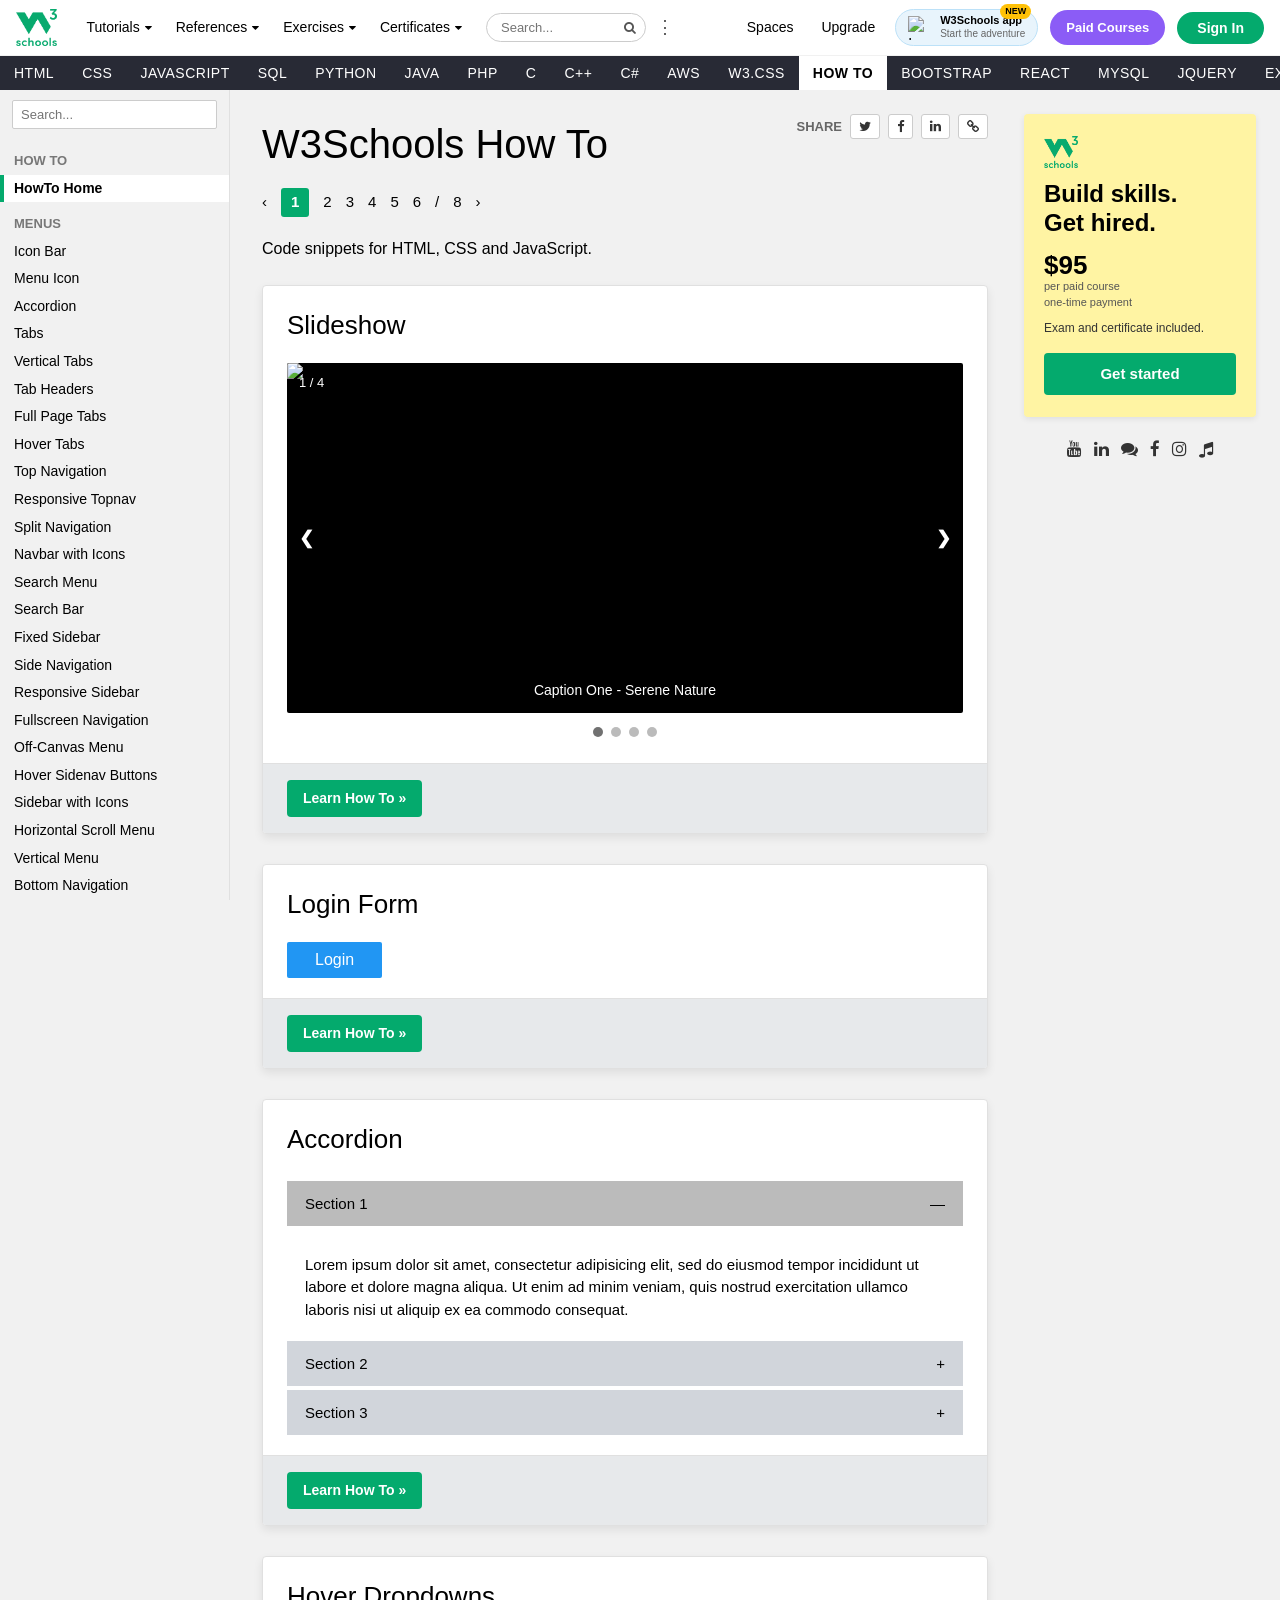
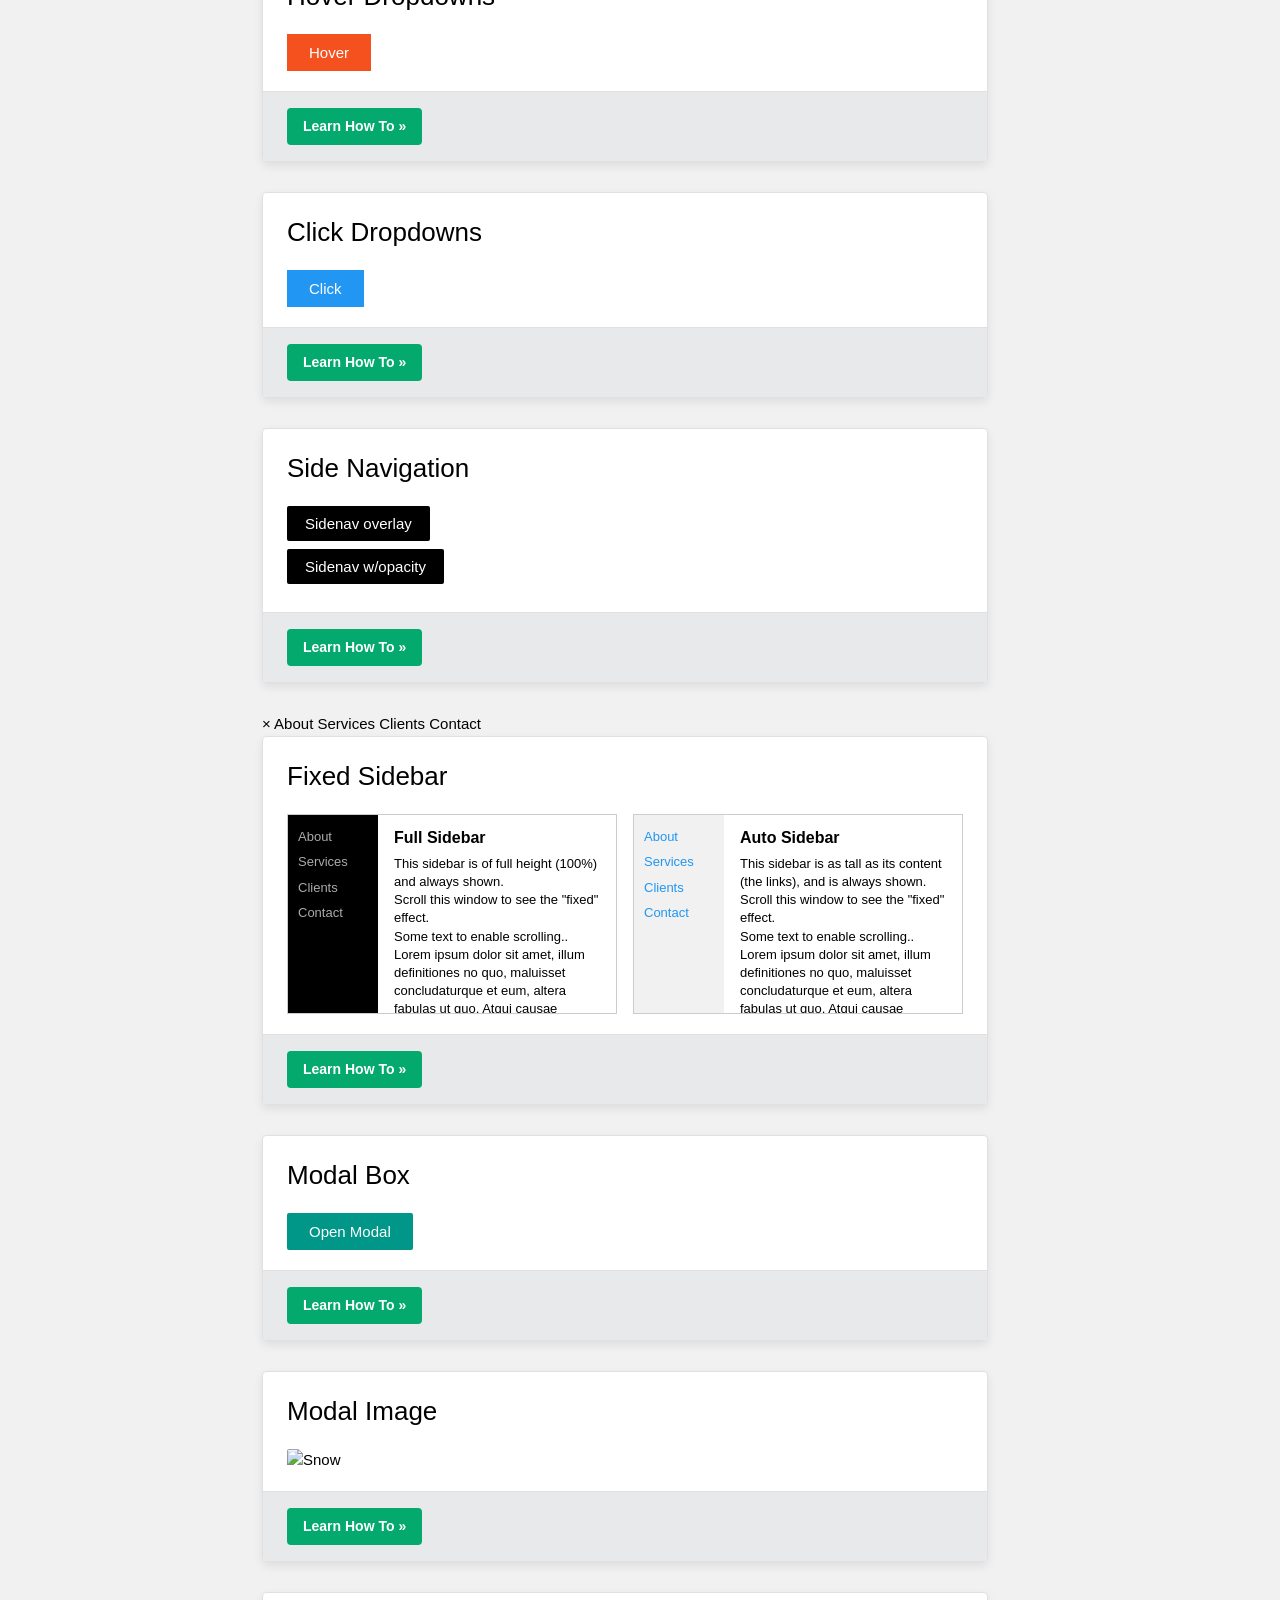
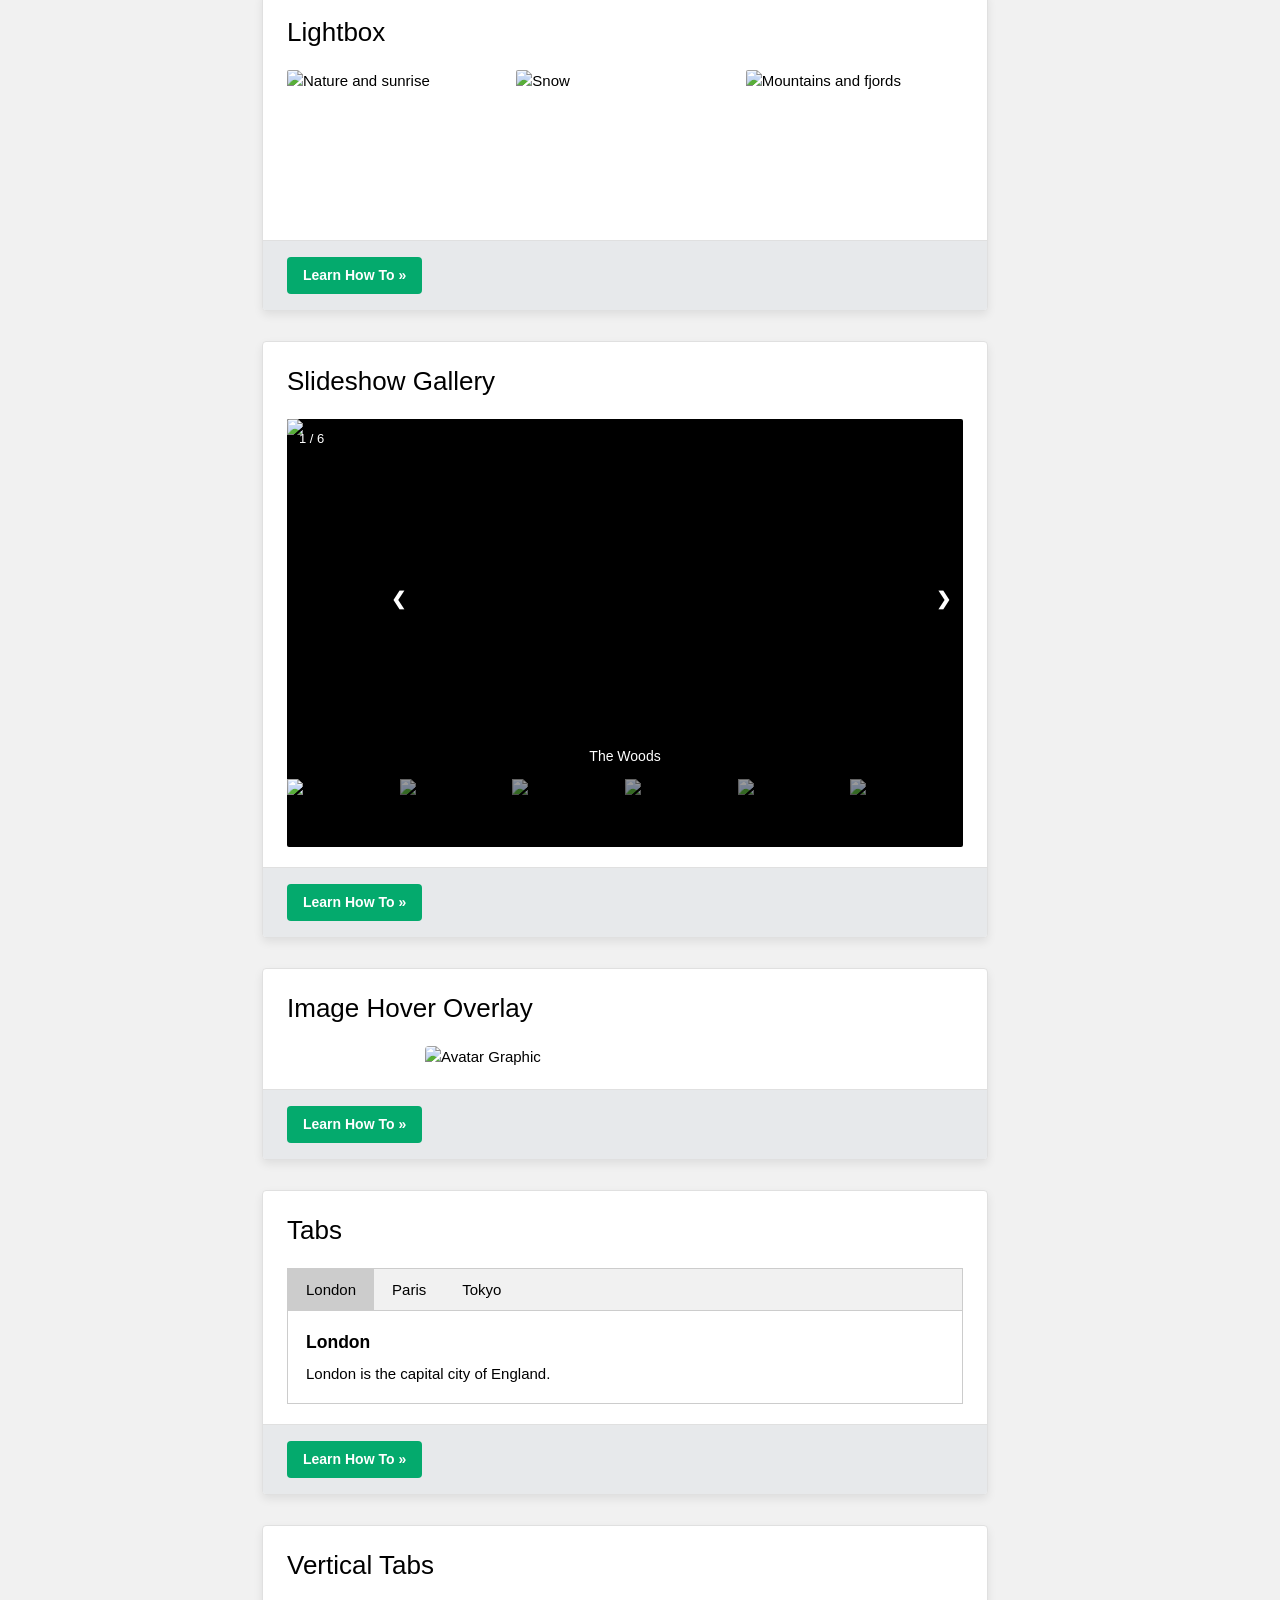
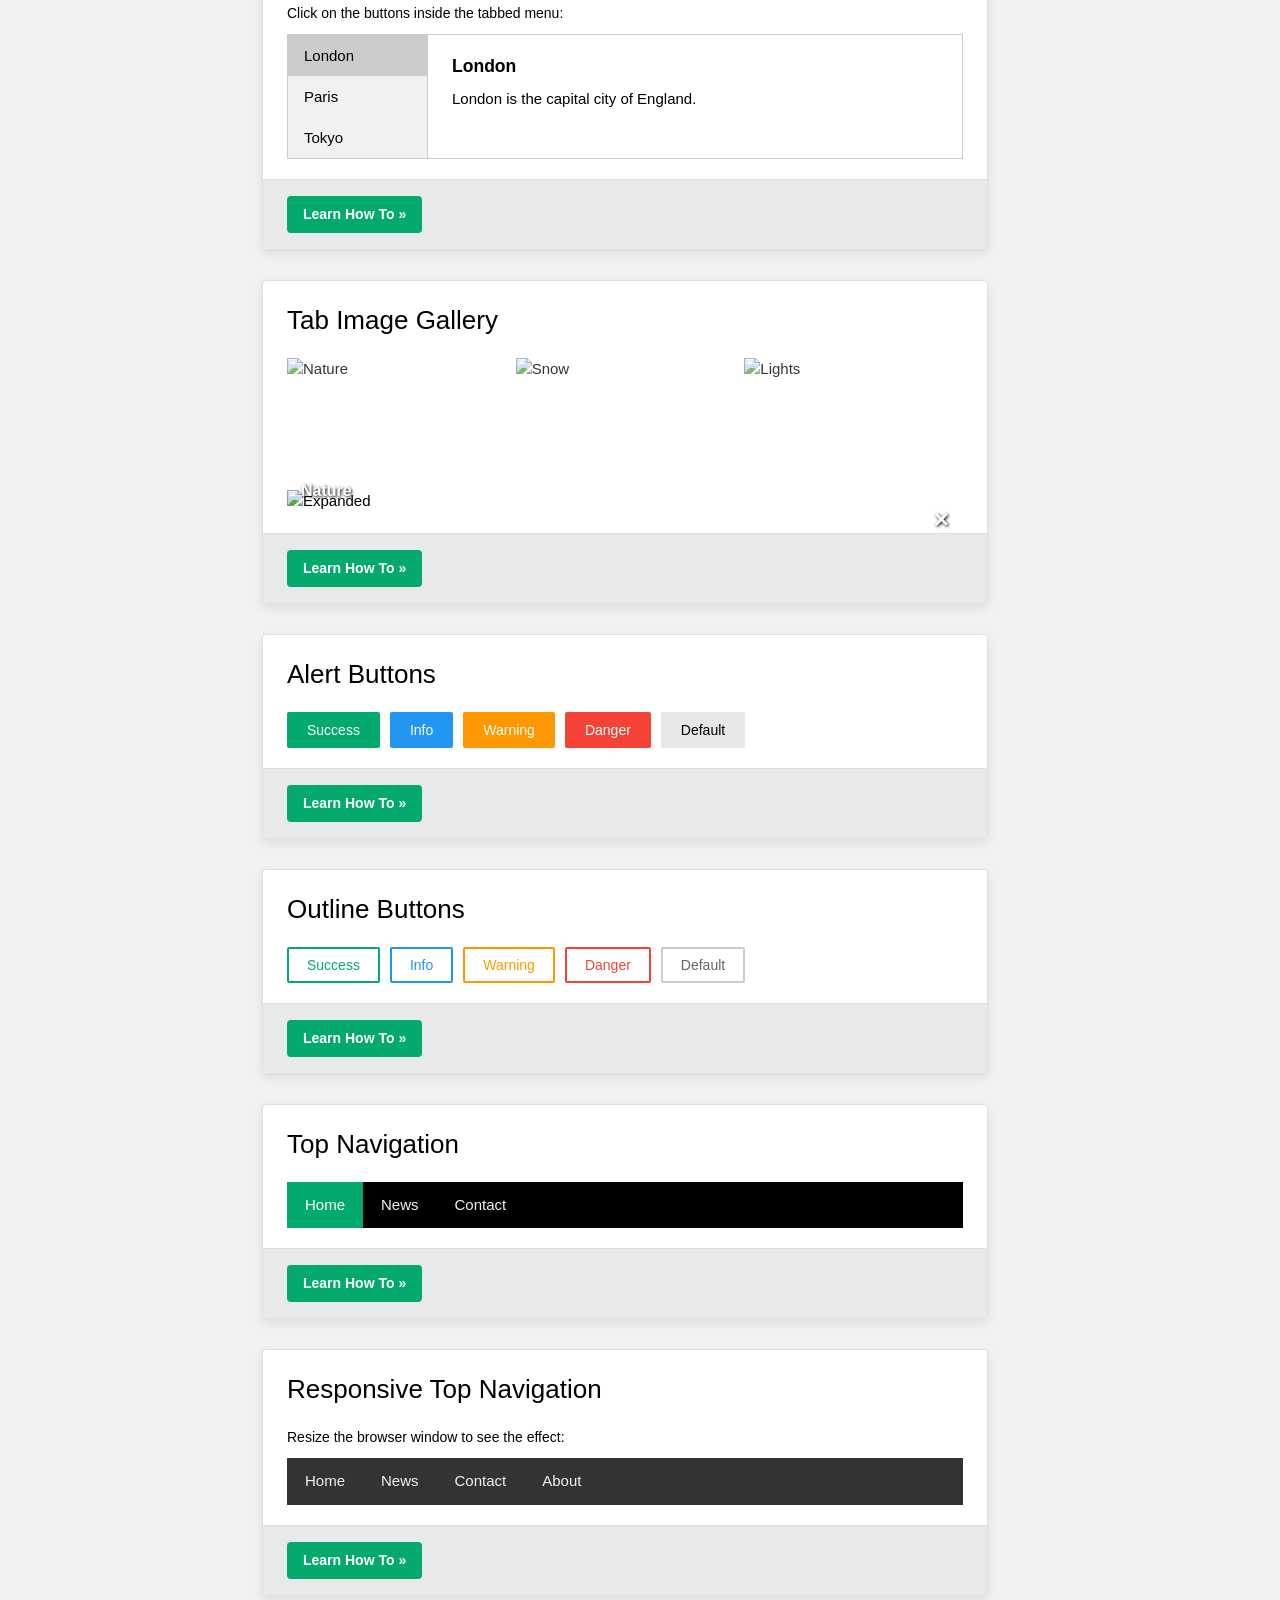
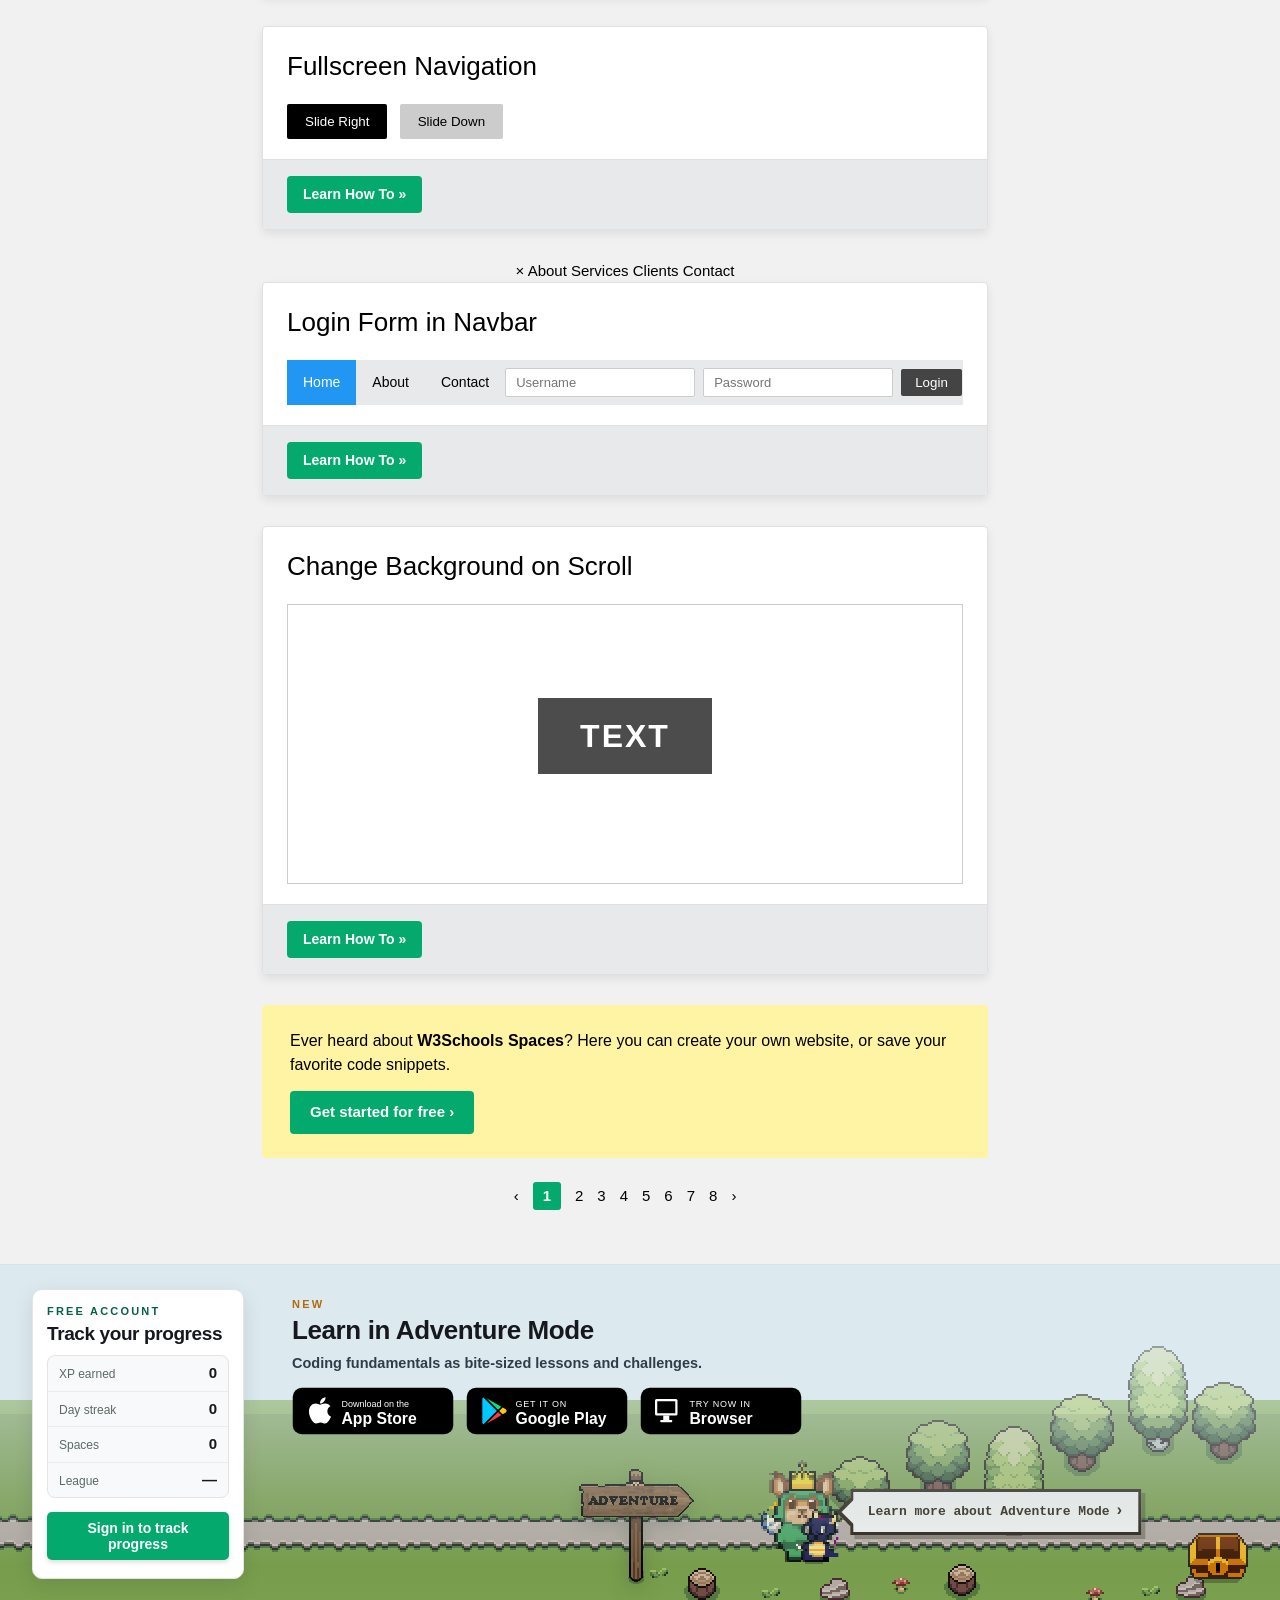
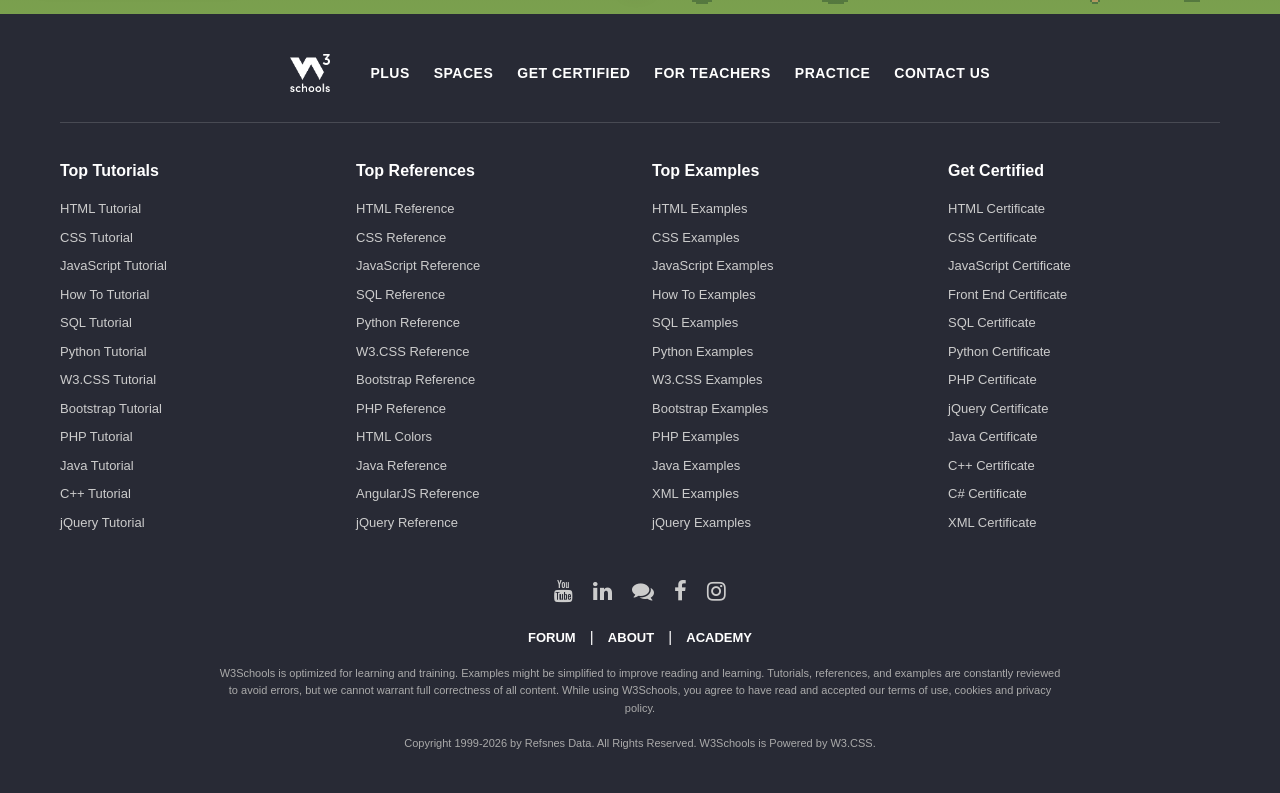
==== index.html @ 643c4644 "first commit" ====
<!DOCTYPE html>
<html lang="en">
<head>
  <meta charset="UTF-8">
  <meta name="viewport" content="width=device-width, initial-scale=1.0">
  <title>W3Schools How TO - Code snippets for HTML, CSS and JavaScript</title>
  <link rel="icon" href="https://www.w3schools.com/favicon.ico">
  <link rel="stylesheet" href="style.css">
  <link rel="stylesheet" href="https://cdnjs.cloudflare.com/ajax/libs/font-awesome/4.7.0/css/font-awesome.min.css">
</head>
<body>

  <!-- =========================================================================
       1. TOP NAVIGATION BAR (#top-nav-bar)
       ========================================================================= -->
  <header id="top-nav-bar">
    <div class="tnb-left">
      <button class="tnb-mobile-toggle" id="mobileToggle" aria-label="Toggle navigation">
        <i class="fa fa-bars"></i>
      </button>

      <!-- W3Schools Official Logo -->
      <a href="https://www.w3schools.com" class="tnb-logo" title="W3Schools Home">
        <img src="assets/w3schools_logo.webp" alt="W3Schools" class="tnb-logo-img">
      </a>

      <!-- Desktop Nav Items -->
      <nav class="tnb-nav-items">
        <div class="tnb-nav-btn">Tutorials <i class="fa fa-caret-down"></i></div>
        <div class="tnb-nav-btn">References <i class="fa fa-caret-down"></i></div>
        <div class="tnb-nav-btn">Exercises <i class="fa fa-caret-down"></i></div>
        <div class="tnb-nav-btn">Certificates <i class="fa fa-caret-down"></i></div>
      </nav>

      <!-- Search Box -->
      <div class="tnb-search-wrap">
        <input type="text" class="tnb-search-input" placeholder="Search..." aria-label="Search">
        <button class="tnb-search-btn" aria-label="Submit search">
          <i class="fa fa-search"></i>
        </button>
      </div>

      <div class="tnb-more-dots" title="More services">&#8942;</div>
    </div>

    <!-- Right Side Actions -->
    <div class="tnb-right">
      <a href="https://www.w3schools.com/spaces/index.php" class="tnb-text-link">Spaces</a>
      <a href="https://order.w3schools.com/plans" class="tnb-text-link">Upgrade</a>

      <!-- Adventure Lynx Mascot App Badge -->
      <a href="https://www.w3schools.com/adventure/index.php" class="tnb-adventure-badge" target="_blank">
        <span class="badge-new">NEW</span>
        <img src="https://www.w3schools.com/adventure/img/mascot-lynx.png" alt="Lynx Mascot">
        <div>
          <div class="badge-text-title">W3Schools app</div>
          <div class="badge-text-sub">Start the adventure</div>
        </div>
      </a>

      <!-- Purple Paid Courses Button -->
      <a href="https://campus.w3schools.com/collections/course-catalog" class="tnb-btn-paid" target="_blank">
        Paid Courses
      </a>

      <!-- Green Sign In Button -->
      <button class="tnb-btn-signin" onclick="openLoginModal()">Sign In</button>
    </div>
  </header>

  <!-- =========================================================================
       2. SUB TOP NAVIGATION BAR (#subtopnav)
       ========================================================================= -->
  <div id="subtopnav-container">
    <div id="subtopnav">
      <a href="https://www.w3schools.com/html/default.asp">HTML</a>
      <a href="https://www.w3schools.com/css/default.asp">CSS</a>
      <a href="https://www.w3schools.com/js/default.asp">JAVASCRIPT</a>
      <a href="https://www.w3schools.com/sql/default.asp">SQL</a>
      <a href="https://www.w3schools.com/python/default.asp">PYTHON</a>
      <a href="https://www.w3schools.com/java/default.asp">JAVA</a>
      <a href="https://www.w3schools.com/php/default.asp">PHP</a>
      <a href="https://www.w3schools.com/c/index.php">C</a>
      <a href="https://www.w3schools.com/cpp/default.asp">C++</a>
      <a href="https://www.w3schools.com/cs/index.php">C#</a>
      <a href="https://www.w3schools.com/aws/index.php">AWS</a>
      <a href="https://www.w3schools.com/w3css/default.asp">W3.CSS</a>
      <a href="javascript:void(0)" class="active">HOW TO</a>
      <a href="https://www.w3schools.com/bootstrap/bootstrap_ver.asp">BOOTSTRAP</a>
      <a href="https://www.w3schools.com/react/default.asp">REACT</a>
      <a href="https://www.w3schools.com/mysql/default.asp">MYSQL</a>
      <a href="https://www.w3schools.com/jquery/default.asp">JQUERY</a>
      <a href="https://www.w3schools.com/excel/index.php">EXCEL</a>
      <a href="https://www.w3schools.com/xml/default.asp">XML</a>
      <a href="https://www.w3schools.com/django/index.php">DJANGO</a>
      <a href="https://www.w3schools.com/python/numpy/default.asp">NUMPY</a>
      <a href="https://www.w3schools.com/python/pandas/default.asp">PANDAS</a>
      <a href="https://www.w3schools.com/nodejs/default.asp">NODEJS</a>
      <span class="subnav-arrow">&rsaquo;</span>
    </div>
  </div>

  <!-- =========================================================================
       3. SIDEBAR NAVIGATION (#sidenav)
       ========================================================================= -->
  <aside id="sidenav">
    <div class="sidenav-search-wrap">
      <input type="text" id="sidenavFilter" class="sidenav-search-input" placeholder="Search..." aria-label="Search filter">
    </div>

    <div class="sidenav-category">HOW TO</div>
    <ul class="sidenav-links">
      <li><a href="javascript:void(0)" class="active">HowTo Home</a></li>
    </ul>

    <div class="sidenav-category">MENUS</div>
    <ul class="sidenav-links">
      <li><a href="#cardSlideshow">Icon Bar</a></li>
      <li><a href="#cardSlideshow">Menu Icon</a></li>
      <li><a href="#cardAccordion">Accordion</a></li>
      <li><a href="#cardTabs">Tabs</a></li>
      <li><a href="#cardVerticalTabs">Vertical Tabs</a></li>
      <li><a href="#cardTabs">Tab Headers</a></li>
      <li><a href="#cardTabs">Full Page Tabs</a></li>
      <li><a href="#cardTabs">Hover Tabs</a></li>
      <li><a href="#cardTopNav">Top Navigation</a></li>
      <li><a href="#cardRespTopNav">Responsive Topnav</a></li>
      <li><a href="#cardTopNav">Split Navigation</a></li>
      <li><a href="#cardTopNav">Navbar with Icons</a></li>
      <li><a href="#sidenav">Search Menu</a></li>
      <li><a href="#sidenav">Search Bar</a></li>
      <li><a href="#cardFixedSidebar">Fixed Sidebar</a></li>
      <li><a href="#cardSideNav">Side Navigation</a></li>
      <li><a href="#cardFixedSidebar">Responsive Sidebar</a></li>
      <li><a href="#cardFullscreenNav">Fullscreen Navigation</a></li>
      <li><a href="#cardSideNav">Off-Canvas Menu</a></li>
      <li><a href="#cardSideNav">Hover Sidenav Buttons</a></li>
      <li><a href="#cardFixedSidebar">Sidebar with Icons</a></li>
      <li><a href="#cardTopNav">Horizontal Scroll Menu</a></li>
      <li><a href="#cardVerticalTabs">Vertical Menu</a></li>
      <li><a href="#cardTopNav">Bottom Navigation</a></li>
      <li><a href="#cardRespTopNav">Responsive Bottom Nav</a></li>
      <li><a href="#cardTopNav">Bottom Border Nav Links</a></li>
      <li><a href="#cardTopNav">Right Aligned Menu Links</a></li>
      <li><a href="#cardTopNav">Centered Menu Link</a></li>
      <li><a href="#cardTopNav">Equal Width Menu Links</a></li>
      <li><a href="#cardTopNav">Fixed Menu</a></li>
      <li><a href="#cardTopNav">Slide Down Bar on Scroll</a></li>
    </ul>
  </aside>

  <!-- =========================================================================
       4. PAGE CONTENT & RIGHT SKYSCRAPER BANNER
       ========================================================================= -->
  <div class="page-layout-wrapper">
    
    <!-- Central Content Area -->
    <main class="main-column">

      <!-- Header row with title & SHARE buttons -->
      <div class="main-header-row">
        <h1 class="main-title">W3Schools How To</h1>
        <div class="share-top-btn">
          <span>SHARE</span>
          <button class="share-icon-btn" title="Share on X"><i class="fa fa-twitter"></i></button>
          <button class="share-icon-btn" title="Share on Facebook"><i class="fa fa-facebook"></i></button>
          <button class="share-icon-btn" title="Share on LinkedIn"><i class="fa fa-linkedin"></i></button>
          <button class="share-icon-btn" title="Copy Link" onclick="navigator.clipboard.writeText(location.href); alert('Link copied!');"><i class="fa fa-link"></i></button>
        </div>
      </div>

      <!-- Pagination Row -->
      <div class="pagination-row">
        <span class="pagination-item">&lsaquo;</span>
        <span class="pagination-item active">1</span>
        <span class="pagination-item">2</span>
        <span class="pagination-item">3</span>
        <span class="pagination-item">4</span>
        <span class="pagination-item">5</span>
        <span class="pagination-item">6</span>
        <span class="pagination-item">/</span>
        <span class="pagination-item">8</span>
        <span class="pagination-item">&rsaquo;</span>
      </div>

      <p class="main-subtitle">Code snippets for HTML, CSS and JavaScript.</p>

      <!-- -------------------------------------------------------------------
           1. Slideshow Card
           ------------------------------------------------------------------- -->
      <div class="w3-card-box" id="cardSlideshow">
        <h2 class="card-header-title">Slideshow</h2>
        <div class="card-content-area">
          <div class="slideshow-frame">
            <span class="slide-num-badge" id="slideNumBadge">1 / 4</span>
            <img class="slideshow-img active" src="https://www.w3schools.com/howto/img_nature_wide.jpg" alt="Nature">
            <img class="slideshow-img" src="https://www.w3schools.com/howto/img_snow_wide.jpg" alt="Snow">
            <img class="slideshow-img" src="https://www.w3schools.com/howto/img_mountains_wide.jpg" alt="Mountains">
            <img class="slideshow-img" src="https://www.w3schools.com/howto/img_lights_wide.jpg" alt="Northern Lights">

            <a class="slide-nav-prev" onclick="plusSlides(-1)">&#10094;</a>
            <a class="slide-nav-next" onclick="plusSlides(1)">&#10095;</a>
            <div class="slide-caption-bar" id="slideCaption">Caption Text</div>
          </div>
          <div class="slide-dots-indicator">
            <span class="slide-dot active" onclick="setSlide(1)"></span>
            <span class="slide-dot" onclick="setSlide(2)"></span>
            <span class="slide-dot" onclick="setSlide(3)"></span>
            <span class="slide-dot" onclick="setSlide(4)"></span>
          </div>
        </div>
        <div class="card-footer-gray">
          <a href="https://www.w3schools.com/howto/howto_js_slideshow.asp" class="btn-learn-howto" target="_blank">Learn How To &raquo;</a>
        </div>
      </div>

      <!-- -------------------------------------------------------------------
           2. Login Form Card
           ------------------------------------------------------------------- -->
      <div class="w3-card-box" id="cardLoginForm">
        <h2 class="card-header-title">Login Form</h2>
        <div class="card-content-area">
          <button class="btn-login-blue" onclick="openLoginModal()">Login</button>
        </div>
        <div class="card-footer-gray">
          <a href="https://www.w3schools.com/howto/howto_css_login_form.asp" class="btn-learn-howto" target="_blank">Learn How To &raquo;</a>
        </div>
      </div>

      <!-- Modal Window for Login -->
      <div id="loginModal" class="modal" style="display: none;">
        <div class="modal-content">
          <div class="modal-header-img">
            <span onclick="closeLoginModal()" class="modal-close-btn">&times;</span>
            <img src="https://www.w3schools.com/howto/img_avatar2.png" alt="Avatar" class="avatar-img">
          </div>
          <div class="modal-body">
            <label class="form-label"><b>Username</b></label>
            <input class="form-input" type="text" placeholder="Enter Username">
            <label class="form-label"><b>Password</b></label>
            <input class="form-input" type="password" placeholder="Enter Password">
            <button class="w3-button w3-green" style="width: 100%; font-weight: bold; padding: 12px; margin-bottom: 12px;" onclick="closeLoginModal()">Login</button>
            <label><input type="checkbox" checked="checked"> Remember me</label>
          </div>
          <div class="modal-footer">
            <button onclick="closeLoginModal()" type="button" class="w3-button w3-red">Cancel</button>
            <span>Forgot <a href="javascript:void(0)" style="color: var(--w3-blue);">password?</a></span>
          </div>
        </div>
      </div>

      <!-- -------------------------------------------------------------------
           3. Accordion Card
           ------------------------------------------------------------------- -->
      <div class="w3-card-box" id="cardAccordion">
        <h2 class="card-header-title">Accordion</h2>
        <div class="card-content-area">
          <button class="acc-button active">
            <span>Section 1</span>
            <span class="acc-icon">—</span>
          </button>
          <div class="acc-panel show">
            <p style="padding-top: 12px;">Lorem ipsum dolor sit amet, consectetur adipisicing elit, sed do eiusmod tempor incididunt ut labore et dolore magna aliqua. Ut enim ad minim veniam, quis nostrud exercitation ullamco laboris nisi ut aliquip ex ea commodo consequat.</p>
          </div>

          <button class="acc-button">
            <span>Section 2</span>
            <span class="acc-icon">+</span>
          </button>
          <div class="acc-panel">
            <p style="padding-top: 12px;">Duis aute irure dolor in reprehenderit in voluptate velit esse cillum dolore eu fugiat nulla pariatur. Excepteur sint occaecat cupidatat non proident.</p>
          </div>

          <button class="acc-button">
            <span>Section 3</span>
            <span class="acc-icon">+</span>
          </button>
          <div class="acc-panel">
            <p style="padding-top: 12px;">Sed ut perspiciatis unde omnis iste natus error sit voluptatem accusantium doloremque laudantium, totam rem aperiam, eaque ipsa quae ab illo inventore.</p>
          </div>
        </div>
        <div class="card-footer-gray">
          <a href="https://www.w3schools.com/howto/howto_js_accordion.asp" class="btn-learn-howto" target="_blank">Learn How To &raquo;</a>
        </div>
      </div>

      <!-- -------------------------------------------------------------------
           4. Hover Dropdowns Card
           ------------------------------------------------------------------- -->
      <div class="w3-card-box" id="cardHoverDropdown">
        <h2 class="card-header-title">Hover Dropdowns</h2>
        <div class="card-content-area">
          <div class="dropdown-relative">
            <button class="btn-hover-orange">Hover</button>
            <div class="dropdown-flyout hover-menu">
              <a href="javascript:void(0)">Link 1</a>
              <a href="javascript:void(0)">Link 2</a>
              <a href="javascript:void(0)">Link 3</a>
            </div>
          </div>
        </div>
        <div class="card-footer-gray">
          <a href="https://www.w3schools.com/howto/howto_css_dropdown.asp" class="btn-learn-howto" target="_blank">Learn How To &raquo;</a>
        </div>
      </div>

      <!-- -------------------------------------------------------------------
           5. Click Dropdowns Card
           ------------------------------------------------------------------- -->
      <div class="w3-card-box" id="cardClickDropdown">
        <h2 class="card-header-title">Click Dropdowns</h2>
        <div class="card-content-area">
          <div class="dropdown-relative">
            <button class="btn-click-blue" onclick="toggleClickDropdown()">Click</button>
            <div id="clickDropdownMenu" class="dropdown-flyout">
              <a href="javascript:void(0)">Link 1</a>
              <a href="javascript:void(0)">Link 2</a>
              <a href="javascript:void(0)">Link 3</a>
            </div>
          </div>
        </div>
        <div class="card-footer-gray">
          <a href="https://www.w3schools.com/howto/howto_js_dropdown.asp" class="btn-learn-howto" target="_blank">Learn How To &raquo;</a>
        </div>
      </div>

      <!-- -------------------------------------------------------------------
           6. Side Navigation Card
           ------------------------------------------------------------------- -->
      <div class="w3-card-box" id="cardSideNav">
        <h2 class="card-header-title">Side Navigation</h2>
        <div class="card-content-area">
          <button class="btn-sidenav-black" onclick="openSidenavOverlay()">Sidenav overlay</button>
          <button class="btn-sidenav-black" onclick="openSidenavOpacity()">Sidenav w/opacity</button>
        </div>
        <div class="card-footer-gray">
          <a href="https://www.w3schools.com/howto/howto_js_sidenav.asp" class="btn-learn-howto" target="_blank">Learn How To &raquo;</a>
        </div>
      </div>

      <!-- Offcanvas drawer elements -->
      <div id="offcanvasOverlay" class="offcanvas-overlay" onclick="closeSidenav()"></div>
      <div id="myOffcanvas" class="offcanvas-sidebar">
        <a href="javascript:void(0)" class="closebtn" onclick="closeSidenav()">&times;</a>
        <a href="javascript:void(0)">About</a>
        <a href="javascript:void(0)">Services</a>
        <a href="javascript:void(0)">Clients</a>
        <a href="javascript:void(0)">Contact</a>
      </div>

      <!-- -------------------------------------------------------------------
           7. Fixed Sidebar Card
           ------------------------------------------------------------------- -->
      <div class="w3-card-box" id="cardFixedSidebar">
        <h2 class="card-header-title">Fixed Sidebar</h2>
        <div class="card-content-area">
          <div class="fixed-sidebar-comparison">
            
            <div class="preview-box">
              <div class="preview-nav-dark">
                <a href="javascript:void(0)">About</a>
                <a href="javascript:void(0)">Services</a>
                <a href="javascript:void(0)">Clients</a>
                <a href="javascript:void(0)">Contact</a>
              </div>
              <div class="preview-body">
                <h4>Full Sidebar</h4>
                <p>This sidebar is of full height (100%) and always shown.</p>
                <p>Scroll this window to see the "fixed" effect.</p>
                <p>Some text to enable scrolling.. Lorem ipsum dolor sit amet, illum definitiones no quo, maluisset concludaturque et eum, altera fabulas ut quo. Atqui causae gloriatur ius te, id agam omnis evertitur eum. Affert laboramus repudiandae nec et. Inciderint efficiantur his ad. Eum no molestiae voluntatibus.</p>
              </div>
            </div>

            <div class="preview-box">
              <div class="preview-nav-light">
                <a href="javascript:void(0)">About</a>
                <a href="javascript:void(0)">Services</a>
                <a href="javascript:void(0)">Clients</a>
                <a href="javascript:void(0)">Contact</a>
              </div>
              <div class="preview-body">
                <h4>Auto Sidebar</h4>
                <p>This sidebar is as tall as its content (the links), and is always shown.</p>
                <p>Scroll this window to see the "fixed" effect.</p>
                <p>Some text to enable scrolling.. Lorem ipsum dolor sit amet, illum definitiones no quo, maluisset concludaturque et eum, altera fabulas ut quo. Atqui causae gloriatur ius te, id agam omnis evertitur eum. Affert laboramus repudiandae nec et. Inciderint efficiantur his ad. Eum no molestiae voluntatibus.</p>
              </div>
            </div>

          </div>
        </div>
        <div class="card-footer-gray">
          <a href="https://www.w3schools.com/howto/howto_css_fixed_sidebar.asp" class="btn-learn-howto" target="_blank">Learn How To &raquo;</a>
        </div>
      </div>

      <!-- -------------------------------------------------------------------
           8. Modal Box Card
           ------------------------------------------------------------------- -->
      <div class="w3-card-box" id="cardModalBox">
        <h2 class="card-header-title">Modal Box</h2>
        <div class="card-content-area">
          <button class="btn-open-teal" onclick="openTealModal()">Open Modal</button>
        </div>
        <div class="card-footer-gray">
          <a href="https://www.w3schools.com/howto/howto_css_modals.asp" class="btn-learn-howto" target="_blank">Learn How To &raquo;</a>
        </div>
      </div>

      <!-- Teal Modal Window -->
      <div id="tealModal" class="modal" style="display: none;">
        <div class="modal-content" style="max-width: 520px;">
          <header class="teal-modal-header">
            <span onclick="closeTealModal()" class="modal-close-btn" style="color:#fff; top:8px;">&times;</span>
            <h3>Modal Header</h3>
          </header>
          <div class="teal-modal-body">
            <p><strong>Hello World!</strong></p>
            <p>Modals are awesome!</p>
            <p>Go Back To W3 How TO Examples</p>
          </div>
          <footer class="teal-modal-footer">
            <p>Modal Footer</p>
          </footer>
        </div>
      </div>

      <!-- -------------------------------------------------------------------
           9. Modal Image Card
           ------------------------------------------------------------------- -->
      <div class="w3-card-box" id="cardModalImg">
        <h2 class="card-header-title">Modal Image</h2>
        <div class="card-content-area">
          <img src="https://www.w3schools.com/howto/img_snow.jpg" alt="Snow" class="modal-img-thumb" onclick="openImgModal(this)">
        </div>
        <div class="card-footer-gray">
          <a href="https://www.w3schools.com/howto/howto_css_modal_images.asp" class="btn-learn-howto" target="_blank">Learn How To &raquo;</a>
        </div>
      </div>

      <!-- Modal Image Lightbox Window -->
      <div id="imgLightboxModal" class="img-lightbox-modal" style="display: none;">
        <span class="img-lightbox-close" onclick="closeImgModal()">&times;</span>
        <img class="img-lightbox-content" id="imgLightboxContent" alt="Full View">
        <div id="imgLightboxCaption" class="img-lightbox-caption"></div>
      </div>

      <!-- -------------------------------------------------------------------
           10. Lightbox Card
           ------------------------------------------------------------------- -->
      <div class="w3-card-box" id="cardLightbox">
        <h2 class="card-header-title">Lightbox</h2>
        <div class="card-content-area">
          <div class="lightbox-3col-grid">
            <img src="https://www.w3schools.com/howto/img_nature.jpg" alt="Nature and sunrise" onclick="openLightboxGallery(1)">
            <img src="https://www.w3schools.com/howto/img_snow.jpg" alt="Snow" onclick="openLightboxGallery(2)">
            <img src="https://www.w3schools.com/howto/img_mountains.jpg" alt="Mountains and fjords" onclick="openLightboxGallery(3)">
          </div>
        </div>
        <div class="card-footer-gray">
          <a href="https://www.w3schools.com/howto/howto_js_lightbox.asp" class="btn-learn-howto" target="_blank">Learn How To &raquo;</a>
        </div>
      </div>

      <!-- Multi Lightbox Modal -->
      <div id="fullLightboxModal" class="full-lightbox-modal" style="display: none;">
        <span class="img-lightbox-close" onclick="closeLightboxGallery()">&times;</span>
        <div class="full-lightbox-container">
          <div class="full-lightbox-slide">
            <img src="https://www.w3schools.com/howto/img_nature_wide.jpg" alt="Nature and sunrise">
          </div>
          <div class="full-lightbox-slide">
            <img src="https://www.w3schools.com/howto/img_snow_wide.jpg" alt="Snow">
          </div>
          <div class="full-lightbox-slide">
            <img src="https://www.w3schools.com/howto/img_mountains_wide.jpg" alt="Mountains and fjords">
          </div>
          <a class="slprev" onclick="plusLightboxSlide(-1)">&#10094;</a>
          <a class="slnext" onclick="plusLightboxSlide(1)">&#10095;</a>
          <div id="fullLightboxCaption" class="sltext" style="position:static; margin-top:8px;"></div>
        </div>
      </div>

      <!-- -------------------------------------------------------------------
           11. Slideshow Gallery Card
           ------------------------------------------------------------------- -->
      <div class="w3-card-box" id="cardSlideshowGallery">
        <h2 class="card-header-title">Slideshow Gallery</h2>
        <div class="card-content-area">
          <div class="slideshow-gallery-container">
            <div class="gallery-main-view">
              <span class="slide-num-badge" id="galleryNum">1 / 6</span>
              <img id="galleryMainImg" src="https://www.w3schools.com/howto/img_woods_wide.jpg" alt="The Woods">
              <a class="slide-nav-prev" onclick="plusGallery(-1)">&#10094;</a>
              <a class="slide-nav-next" onclick="plusGallery(1)">&#10095;</a>
              <div class="slide-caption-bar" id="galleryCaption">The Woods</div>
            </div>
            <div class="gallery-thumbs-bar">
              <img class="active" src="https://www.w3schools.com/howto/img_woods_wide.jpg" alt="The Woods" onclick="setGallerySlide(1)">
              <img src="https://www.w3schools.com/howto/img_5terre_wide.jpg" alt="Cinque Terre" onclick="setGallerySlide(2)">
              <img src="https://www.w3schools.com/howto/img_mountains_wide.jpg" alt="Mountains and fjords" onclick="setGallerySlide(3)">
              <img src="https://www.w3schools.com/howto/img_lights_wide.jpg" alt="Northern Lights" onclick="setGallerySlide(4)">
              <img src="https://www.w3schools.com/howto/img_nature_wide.jpg" alt="Nature and sunrise" onclick="setGallerySlide(5)">
              <img src="https://www.w3schools.com/howto/img_snow_wide.jpg" alt="Snowy Mountains" onclick="setGallerySlide(6)">
            </div>
          </div>
        </div>
        <div class="card-footer-gray">
          <a href="https://www.w3schools.com/howto/howto_js_slideshow_gallery.asp" class="btn-learn-howto" target="_blank">Learn How To &raquo;</a>
        </div>
      </div>

      <!-- -------------------------------------------------------------------
           12. Image Hover Overlay Card
           ------------------------------------------------------------------- -->
      <div class="w3-card-box" id="cardImageHover">
        <h2 class="card-header-title">Image Hover Overlay</h2>
        <div class="card-content-area">
          <div class="overlay-demo-box">
            <img src="https://www.w3schools.com/howto/img_avatar.png" alt="Avatar Graphic">
            <div class="overlay-hover-layer">
              <h3>John Doe</h3>
              <p>Architect & Engineer</p>
            </div>
          </div>
        </div>
        <div class="card-footer-gray">
          <a href="https://www.w3schools.com/howto/howto_css_image_overlay.asp" class="btn-learn-howto" target="_blank">Learn How To &raquo;</a>
        </div>
      </div>

      <!-- -------------------------------------------------------------------
           13. Tabs Card
           ------------------------------------------------------------------- -->
      <div class="w3-card-box" id="cardTabs">
        <h2 class="card-header-title">Tabs</h2>
        <div class="card-content-area">
          <div class="tabs-nav-bar">
            <button class="tab-link-btn active" onclick="openCityTab(event, 'London')">London</button>
            <button class="tab-link-btn" onclick="openCityTab(event, 'Paris')">Paris</button>
            <button class="tab-link-btn" onclick="openCityTab(event, 'Tokyo')">Tokyo</button>
          </div>

          <div id="London" class="tab-content-panel tab-city-panel" style="display:block;">
            <h3>London</h3>
            <p style="margin-top:8px;">London is the capital city of England.</p>
          </div>
          <div id="Paris" class="tab-content-panel tab-city-panel" style="display:none;">
            <h3>Paris</h3>
            <p style="margin-top:8px;">Paris is the capital of France.</p>
          </div>
          <div id="Tokyo" class="tab-content-panel tab-city-panel" style="display:none;">
            <h3>Tokyo</h3>
            <p style="margin-top:8px;">Tokyo is the capital of Japan.</p>
          </div>
        </div>
        <div class="card-footer-gray">
          <a href="https://www.w3schools.com/howto/howto_js_tabs.asp" class="btn-learn-howto" target="_blank">Learn How To &raquo;</a>
        </div>
      </div>

      <!-- -------------------------------------------------------------------
           14. Vertical Tabs Card
           ------------------------------------------------------------------- -->
      <div class="w3-card-box" id="cardVerticalTabs">
        <h2 class="card-header-title">Vertical Tabs</h2>
        <div class="card-content-area">
          <p style="font-size:14px; margin-bottom:8px;">Click on the buttons inside the tabbed menu:</p>
          <div class="vertical-tabs-layout">
            <div class="vertical-tabs-menu">
              <button class="vtab-btn active" onclick="openVerticalCity(event, 'vLondon')">London</button>
              <button class="vtab-btn" onclick="openVerticalCity(event, 'vParis')">Paris</button>
              <button class="vtab-btn" onclick="openVerticalCity(event, 'vTokyo')">Tokyo</button>
            </div>
            <div class="vertical-tabs-body">
              <div id="vLondon" class="vtab-city-panel" style="display:block;">
                <h3>London</h3>
                <p style="margin-top:8px;">London is the capital city of England.</p>
              </div>
              <div id="vParis" class="vtab-city-panel" style="display:none;">
                <h3>Paris</h3>
                <p style="margin-top:8px;">Paris is the capital of France.</p>
              </div>
              <div id="vTokyo" class="vtab-city-panel" style="display:none;">
                <h3>Tokyo</h3>
                <p style="margin-top:8px;">Tokyo is the capital of Japan.</p>
              </div>
            </div>
          </div>
        </div>
        <div class="card-footer-gray">
          <a href="https://www.w3schools.com/howto/howto_js_vertical_tabs.asp" class="btn-learn-howto" target="_blank">Learn How To &raquo;</a>
        </div>
      </div>

      <!-- -------------------------------------------------------------------
           15. Tab Image Gallery Card
           ------------------------------------------------------------------- -->
      <div class="w3-card-box" id="cardTabGallery">
        <h2 class="card-header-title">Tab Image Gallery</h2>
        <div class="card-content-area">
          <div class="tab-gallery-thumbs">
            <img src="https://www.w3schools.com/howto/img_nature.jpg" alt="Nature" onclick="openTabGalleryImg(this)">
            <img src="https://www.w3schools.com/howto/img_snow.jpg" alt="Snow" onclick="openTabGalleryImg(this)">
            <img src="https://www.w3schools.com/howto/img_lights.jpg" alt="Lights" onclick="openTabGalleryImg(this)">
          </div>

          <div id="tabGalleryExpanded" class="tab-gallery-expanded">
            <span onclick="closeTabGallery()" class="tab-gallery-close">&times;</span>
            <img id="tabGalleryExpandedImg" src="https://www.w3schools.com/howto/img_nature_wide.jpg" alt="Expanded">
            <div id="tabGalleryCaption" class="tab-gallery-caption">Nature</div>
          </div>
        </div>
        <div class="card-footer-gray">
          <a href="https://www.w3schools.com/howto/howto_js_tab_img_gallery.asp" class="btn-learn-howto" target="_blank">Learn How To &raquo;</a>
        </div>
      </div>

      <!-- -------------------------------------------------------------------
           16. Alert Buttons Card
           ------------------------------------------------------------------- -->
      <div class="w3-card-box" id="cardAlertButtons">
        <h2 class="card-header-title">Alert Buttons</h2>
        <div class="card-content-area">
          <div class="button-row">
            <button class="btn-flat success">Success</button>
            <button class="btn-flat info">Info</button>
            <button class="btn-flat warning">Warning</button>
            <button class="btn-flat danger">Danger</button>
            <button class="btn-flat default">Default</button>
          </div>
        </div>
        <div class="card-footer-gray">
          <a href="https://www.w3schools.com/howto/howto_css_alert_buttons.asp" class="btn-learn-howto" target="_blank">Learn How To &raquo;</a>
        </div>
      </div>

      <!-- -------------------------------------------------------------------
           17. Outline Buttons Card
           ------------------------------------------------------------------- -->
      <div class="w3-card-box" id="cardOutlineButtons">
        <h2 class="card-header-title">Outline Buttons</h2>
        <div class="card-content-area">
          <div class="button-row">
            <button class="btn-outline success">Success</button>
            <button class="btn-outline info">Info</button>
            <button class="btn-outline warning">Warning</button>
            <button class="btn-outline danger">Danger</button>
            <button class="btn-outline default">Default</button>
          </div>
        </div>
        <div class="card-footer-gray">
          <a href="https://www.w3schools.com/howto/howto_css_outline_buttons.asp" class="btn-learn-howto" target="_blank">Learn How To &raquo;</a>
        </div>
      </div>

      <!-- -------------------------------------------------------------------
           18. Top Navigation Card
           ------------------------------------------------------------------- -->
      <div class="w3-card-box" id="cardTopNav">
        <h2 class="card-header-title">Top Navigation</h2>
        <div class="card-content-area">
          <div class="demo-top-navbar">
            <a href="javascript:void(0)" class="active">Home</a>
            <a href="javascript:void(0)">News</a>
            <a href="javascript:void(0)">Contact</a>
          </div>
        </div>
        <div class="card-footer-gray">
          <a href="https://www.w3schools.com/howto/howto_js_topnav.asp" class="btn-learn-howto" target="_blank">Learn How To &raquo;</a>
        </div>
      </div>

      <!-- -------------------------------------------------------------------
           19. Responsive Top Navigation Card
           ------------------------------------------------------------------- -->
      <div class="w3-card-box" id="cardRespTopNav">
        <h2 class="card-header-title">Responsive Top Navigation</h2>
        <div class="card-content-area">
          <p style="font-size:14px; margin-bottom:10px;">Resize the browser window to see the effect:</p>
          <div class="demo-responsive-navbar">
            <a href="javascript:void(0)">Home</a>
            <a href="javascript:void(0)">News</a>
            <a href="javascript:void(0)">Contact</a>
            <a href="javascript:void(0)">About</a>
          </div>
        </div>
        <div class="card-footer-gray">
          <a href="https://www.w3schools.com/howto/howto_js_topnav_responsive.asp" class="btn-learn-howto" target="_blank">Learn How To &raquo;</a>
        </div>
      </div>

      <!-- -------------------------------------------------------------------
           20. Fullscreen Navigation Card
           ------------------------------------------------------------------- -->
      <div class="w3-card-box" id="cardFullscreenNav">
        <h2 class="card-header-title">Fullscreen Navigation</h2>
        <div class="card-content-area">
          <button class="btn-full-black" onclick="openFullscreenNavRight()">Slide Right</button>
          <button class="btn-full-gray" onclick="openFullscreenNavDown()">Slide Down</button>
        </div>
        <div class="card-footer-gray">
          <a href="https://www.w3schools.com/howto/howto_js_fullscreen_overlay.asp" class="btn-learn-howto" target="_blank">Learn How To &raquo;</a>
        </div>
      </div>

      <!-- Fullscreen Nav Overlay -->
      <div id="fullscreenNavOverlay" class="offcanvas-sidebar" style="transition:0.4s; text-align:center;">
        <a href="javascript:void(0)" class="closebtn" onclick="closeFullscreenNav()">&times;</a>
        <a href="javascript:void(0)">About</a>
        <a href="javascript:void(0)">Services</a>
        <a href="javascript:void(0)">Clients</a>
        <a href="javascript:void(0)">Contact</a>
      </div>

      <!-- -------------------------------------------------------------------
           21. Login Form in Navbar Card
           ------------------------------------------------------------------- -->
      <div class="w3-card-box" id="cardLoginNavbar">
        <h2 class="card-header-title">Login Form in Navbar</h2>
        <div class="card-content-area">
          <div class="navbar-login-row">
            <div class="navbar-login-links">
              <a href="javascript:void(0)" class="active">Home</a>
              <a href="javascript:void(0)">About</a>
              <a href="javascript:void(0)">Contact</a>
            </div>
            <div class="navbar-login-form">
              <input type="text" placeholder="Username">
              <input type="password" placeholder="Password">
              <button class="btn-nav-login">Login</button>
            </div>
          </div>
        </div>
        <div class="card-footer-gray">
          <a href="https://www.w3schools.com/howto/howto_css_login_form_navbar.asp" class="btn-learn-howto" target="_blank">Learn How To &raquo;</a>
        </div>
      </div>

      <!-- -------------------------------------------------------------------
           22. Change Background on Scroll Card
           ------------------------------------------------------------------- -->
      <div class="w3-card-box" id="cardBgScroll">
        <h2 class="card-header-title">Change Background on Scroll</h2>
        <div class="card-content-area">
          <div class="scroll-bg-container" id="scrollBgContainer">
            <div class="scroll-bg-scene" id="scrollBgScene">
              <div class="scroll-bg-textbox">TEXT</div>
            </div>
          </div>
        </div>
        <div class="card-footer-gray">
          <a href="https://www.w3schools.com/howto/howto_css_bg_change_scroll.asp" class="btn-learn-howto" target="_blank">Learn How To &raquo;</a>
        </div>
      </div>

      <!-- -------------------------------------------------------------------
           Spaces Yellow Callout Box
           ------------------------------------------------------------------- -->
      <div class="spaces-callout-yellow">
        <p class="spaces-callout-text">
          Ever heard about <b>W3Schools Spaces</b>? Here you can create your own website, or save your favorite code snippets.
        </p>
        <a href="https://www.w3schools.com/spaces/index.php" class="btn-spaces-green" target="_blank">
          Get started for free &rsaquo;
        </a>
      </div>

      <!-- Bottom Pagination Row -->
      <div class="pagination-row" style="justify-content: center; margin-bottom: 30px;">
        <span class="pagination-item">&lsaquo;</span>
        <span class="pagination-item active">1</span>
        <span class="pagination-item">2</span>
        <span class="pagination-item">3</span>
        <span class="pagination-item">4</span>
        <span class="pagination-item">5</span>
        <span class="pagination-item">6</span>
        <span class="pagination-item">7</span>
        <span class="pagination-item">8</span>
        <span class="pagination-item">&rsaquo;</span>
      </div>

    </main>

    <!-- ---------------------------------------------------------------------
         Right Sticky Skyscraper Ad Banner
         --------------------------------------------------------------------- -->
    <aside class="right-column">
      <div class="sticky-skyscraper">
        
        <div class="banner-yellow-card">
          <div class="banner-logo-wrap">
            <img src="assets/w3schools_logo.webp" alt="W3Schools" class="banner-logo-img">
          </div>
          <h3 class="banner-title">Build skills.<br>Get hired.</h3>
          <div class="banner-price">$95</div>
          <div class="banner-price-sub">per paid course<br>one-time payment</div>
          <p class="banner-desc">Exam and certificate included.</p>
          <a href="https://campus.w3schools.com" class="banner-btn" target="_blank">Get started</a>
        </div>

        <div class="right-social-icons">
          <a href="https://youtube.com/@w3schools" target="_blank"><i class="fa fa-youtube"></i></a>
          <a href="https://linkedin.com/company/w3schools.com" target="_blank"><i class="fa fa-linkedin"></i></a>
          <a href="https://discord.gg/w3schools" target="_blank"><i class="fa fa-comments"></i></a>
          <a href="https://facebook.com/w3schoolscom" target="_blank"><i class="fa fa-facebook"></i></a>
          <a href="https://instagram.com/w3schools.com_official" target="_blank"><i class="fa fa-instagram"></i></a>
          <a href="https://tiktok.com/@w3schools" target="_blank"><i class="fa fa-music"></i></a>
        </div>

      </div>
    </aside>

  </div>

  <!-- =========================================================================
       5. ADVENTURE MODE & TRACK PROGRESS SECTION
       ========================================================================= -->
  <div class="advb" id="adventureBanner">

    <!-- 1. WORLD TERRAIN -->
    <span class="advb-field"></span>
    <span class="advb-road advb-road-top"></span>
    <span class="advb-road advb-road-mid"></span>
    <span class="advb-road advb-road-bot"></span>

    <!-- 2. SCENERY STAGE (PROPS, CHEST & WALKER) -->
    <div class="advb-stage">

      <div class="advb-props">
        <!-- treeline from the right -->
        <img class="advb-prop" src="assets/oakTree.webp" alt="" style="right:24px;bottom:150px">
        <img class="advb-prop" src="assets/birchTree.webp" alt="" style="right:92px;bottom:158px">
        <img class="advb-prop" src="assets/oakTree.webp" alt="" style="right:166px;bottom:138px">
        <img class="advb-prop" src="assets/birchTree.webp" alt="" style="right:236px;bottom:78px">
        <img class="advb-prop" src="assets/oakTree.webp" alt="" style="right:310px;bottom:112px">
        <img class="advb-prop" src="assets/bush.webp" alt="" style="right:390px;bottom:100px">

        <!-- ground clutter along road -->
        <img class="advb-prop" src="assets/leaf.png" alt="" style="right:612px;bottom:36px">
        <img class="advb-prop" src="assets/oakTreeLog.webp" alt="" style="right:560px;bottom:10px">
        <img class="advb-prop" src="assets/leaf.png" alt="" style="right:500px;bottom:16px">
        <img class="advb-prop" src="assets/stone.webp" alt="" style="right:430px;bottom:10px">
        <img class="advb-prop" src="assets/mushroom.png" alt="" style="right:370px;bottom:20px">
        <img class="advb-prop" src="assets/oakTreeLog.webp" alt="" style="right:300px;bottom:14px">
        <img class="advb-prop" src="assets/mushroom.png" alt="" style="right:176px;bottom:10px">
        <img class="advb-prop" src="assets/leaf.png" alt="" style="right:120px;bottom:18px">
        <img class="advb-prop" src="assets/stone.webp" alt="" style="right:74px;bottom:12px">
      </div>

      <!-- Wooden Signpost -->
      <img class="advb-sign" src="assets/adventure_sign.webp" alt="This way to the W3Schools Adventure app">

      <!-- Interactive Treasure Chest: opens on hover, bursts gold coins -->
      <span class="advb-chest" id="advbChest" title="Open the Treasure Chest!">
        <span class="advb-chest-glow"></span>
        <span class="advb-coin" style="--x:-26px;--y:-30px;--d:0s"></span>
        <span class="advb-coin" style="--x:-12px;--y:-40px;--d:.04s"></span>
        <span class="advb-coin" style="--x:4px;--y:-44px;--d:.02s"></span>
        <span class="advb-coin" style="--x:20px;--y:-36px;--d:.06s"></span>
        <span class="advb-coin" style="--x:32px;--y:-22px;--d:.03s"></span>
        <span class="advb-coin" style="--x:-32px;--y:-14px;--d:.07s"></span>
        <span class="advb-coin" style="--x:12px;--y:-52px;--d:.09s"></span>
        <img class="advb-chest-body" src="assets/chest.webp" alt="Chest">
        <img class="advb-chest-lid" src="assets/chest.webp" alt="Lid">
      </span>

      <!-- THE WALKER (Cat Mascot Lynx + Speech Bubble) -->
      <div class="advb-walk" id="advbWalker">
        <div class="advb-lynx-container" id="advbLynxContainer">
          <img class="advb-lynx" id="advbLynxImg" src="assets/lynx_dino.png" alt="Lynx Mascot">
        </div>
        <a class="advb-bubble" id="advbBubble" href="https://www.w3schools.com/adventure/" target="_blank" title="Learn more about W3Schools Adventure Mode">
          <span id="advbBubbleText">Learn more about Adventure Mode</span><i>&rsaquo;</i>
        </a>
      </div>

    </div>

    <!-- Atmosphere -->
    <span class="advb-wash"></span>
    <span class="advb-mist"></span>

    <!-- 3. INNER CONTENT (TRACK PROGRESS CARD & APP INFO) -->
    <div class="advb-inner">
      <!-- LEFT: Floating Track Progress Card -->
      <section class="advb-left">
        <div class="advb-card">
          <p class="advb-kicker">Free account</p>
          <h2 class="advb-title">Track your progress</h2>
          <div class="advb-stats">
            <span class="advb-stat">XP earned <b>0</b></span>
            <span class="advb-stat">Day streak <b>0</b></span>
            <span class="advb-stat">Spaces <b>0</b></span>
            <span class="advb-stat">League <b>&mdash;</b></span>
          </div>
          <div class="advb-cta">
            <button class="advb-btn" onclick="openLoginModal()">Sign in to track progress</button>
          </div>
        </div>
      </section>

      <!-- RIGHT: App Details, Store Badges, & Skin Selector -->
      <section class="advb-right">
        <p class="advb-kicker">New</p>
        <h2 class="advb-title">
          <span class="advb-t-wide">Learn in Adventure Mode</span>
          <span class="advb-t-narrow">W3Schools Adventure App</span>
        </h2>
        <p class="advb-text">
          Coding fundamentals as bite-sized lessons and challenges.
        </p>

        <div class="advb-cta">
          <div class="advb-badges">
            <!-- App Store SVG Badge -->
            <a href="https://apps.apple.com/us/app/w3schools/id6770531503" target="_blank" title="Get W3Schools Adventure App on App Store">
              <svg class="advb-badge" viewBox="0 0 216 64" xmlns="http://www.w3.org/2000/svg">
                <rect x="1" y="1" width="214" height="62" rx="12" fill="#000"/>
                <g transform="translate(20,12) scale(0.078)">
                  <path fill="#fff" transform="translate(30,-10)" d="M318.7 268.7c-.2-36.7 16.4-64.4 50-84.8-18.8-26.9-47.2-41.7-84.7-44.6-35.5-2.8-74.3 20.7-88.5 20.7-15 0-49.4-19.7-76.4-19.7C63.3 141.2 4 184.8 4 273.5q0 39.3 14.4 81.2c12.8 36.7 59 126.7 107.2 125.2 25.2-.6 43-17.9 75.8-17.9 31.8 0 48.3 17.9 76.4 17.9 48.6-.7 90.4-82.5 102.6-119.3-65.2-30.7-61.7-90-61.7-91.9zm-56.6-164.2c27.3-32.4 24.8-61.9 24-72.5-24.1 1.4-52 16.4-67.9 34.9-17.5 19.8-27.8 44.3-25.6 71.9 26.1 2 49.9-11.4 69.5-34.3z"/>
                </g>
                <text x="66" y="27" fill="#fff" font-family="Helvetica,Arial,sans-serif" font-size="12">Download on the</text>
                <text x="66" y="49" fill="#fff" font-family="Helvetica,Arial,sans-serif" font-size="21" font-weight="600">App Store</text>
              </svg>
            </a>

            <!-- Google Play SVG Badge -->
            <a href="https://play.google.com/store/apps/details?id=com.w3schools.app.prod" target="_blank" title="Get W3Schools Adventure App on Google Play">
              <svg class="advb-badge" viewBox="0 0 216 64" xmlns="http://www.w3.org/2000/svg">
                <rect x="1" y="1" width="214" height="62" rx="12" fill="#000"/>
                <g transform="translate(20,14) scale(0.070)">
                  <path fill="#00C9FF" d="M47 0C34 6.8 25.3 19.2 25.3 35.3v441.3c0 16.1 8.7 28.5 21.7 35.3l256.6-256L47 0z"/>
                  <path fill="#00E981" d="M325.3 234.3L104.6 13l280.8 161.2-60.1 60.1z"/>
                  <path fill="#FFC900" d="M472.2 225.6l-58.9-34.1-65.7 64.5 65.7 64.5 60.1-34.1c18-14.3 18-46.5-1.2-60.8z"/>
                  <path fill="#FF3A44" d="M104.6 499l280.8-161.2-60.1-60.1L104.6 499z"/>
                </g>
                <text x="66" y="27" fill="#fff" font-family="Helvetica,Arial,sans-serif" font-size="12" letter-spacing="1">GET IT ON</text>
                <text x="66" y="49" fill="#fff" font-family="Helvetica,Arial,sans-serif" font-size="21" font-weight="600">Google Play</text>
              </svg>
            </a>

            <!-- Browser SVG Badge -->
            <a href="https://app.w3schools.com/" target="_blank" title="Try W3Schools Adventure Mode in your browser">
              <svg class="advb-badge advb-badge-browser" viewBox="0 0 216 64" xmlns="http://www.w3.org/2000/svg">
                <rect x="1" y="1" width="214" height="62" rx="12" fill="#000"/>
                <g transform="translate(18, 14)">
                  <rect x="2" y="2" width="30" height="22" rx="2" fill="#fff"/>
                  <rect x="5" y="5" width="24" height="16" fill="#000"/>
                  <rect x="13" y="24" width="8" height="6" fill="#fff"/>
                  <rect x="9" y="30" width="16" height="3" rx="1" fill="#fff"/>
                </g>
                <text x="66" y="27" fill="#fff" font-family="Helvetica,Arial,sans-serif" font-size="12" letter-spacing="1">TRY NOW IN</text>
                <text x="66" y="49" fill="#fff" font-family="Helvetica,Arial,sans-serif" font-size="21" font-weight="600">Browser</text>
              </svg>
            </a>
          </div>
        </div>
      </section>
    </div>

  </div>

  <!-- =========================================================================
       6. GLOBAL DARK FOOTER
       ========================================================================= -->
  <footer id="w3-global-footer">
    <div class="footer-top-nav">
      <a href="https://www.w3schools.com" class="footer-logo-link" title="W3Schools Home">
        <img src="assets/w3schools_logo.webp" alt="W3Schools" class="footer-logo-img">
      </a>
      <a href="https://order.w3schools.com/plans">PLUS</a>
      <a href="https://www.w3schools.com/spaces">SPACES</a>
      <a href="https://campus.w3schools.com">GET CERTIFIED</a>
      <a href="https://www.w3schools.com/academy">FOR TEACHERS</a>
      <a href="https://www.w3schools.com/practice">PRACTICE</a>
      <a href="javascript:void(0)">CONTACT US</a>
    </div>

    <div class="footer-columns-grid">
      <div class="footer-col">
        <h4>Top Tutorials</h4>
        <ul>
          <li><a href="#">HTML Tutorial</a></li>
          <li><a href="#">CSS Tutorial</a></li>
          <li><a href="#">JavaScript Tutorial</a></li>
          <li><a href="#">How To Tutorial</a></li>
          <li><a href="#">SQL Tutorial</a></li>
          <li><a href="#">Python Tutorial</a></li>
          <li><a href="#">W3.CSS Tutorial</a></li>
          <li><a href="#">Bootstrap Tutorial</a></li>
          <li><a href="#">PHP Tutorial</a></li>
          <li><a href="#">Java Tutorial</a></li>
          <li><a href="#">C++ Tutorial</a></li>
          <li><a href="#">jQuery Tutorial</a></li>
        </ul>
      </div>

      <div class="footer-col">
        <h4>Top References</h4>
        <ul>
          <li><a href="#">HTML Reference</a></li>
          <li><a href="#">CSS Reference</a></li>
          <li><a href="#">JavaScript Reference</a></li>
          <li><a href="#">SQL Reference</a></li>
          <li><a href="#">Python Reference</a></li>
          <li><a href="#">W3.CSS Reference</a></li>
          <li><a href="#">Bootstrap Reference</a></li>
          <li><a href="#">PHP Reference</a></li>
          <li><a href="#">HTML Colors</a></li>
          <li><a href="#">Java Reference</a></li>
          <li><a href="#">AngularJS Reference</a></li>
          <li><a href="#">jQuery Reference</a></li>
        </ul>
      </div>

      <div class="footer-col">
        <h4>Top Examples</h4>
        <ul>
          <li><a href="#">HTML Examples</a></li>
          <li><a href="#">CSS Examples</a></li>
          <li><a href="#">JavaScript Examples</a></li>
          <li><a href="#">How To Examples</a></li>
          <li><a href="#">SQL Examples</a></li>
          <li><a href="#">Python Examples</a></li>
          <li><a href="#">W3.CSS Examples</a></li>
          <li><a href="#">Bootstrap Examples</a></li>
          <li><a href="#">PHP Examples</a></li>
          <li><a href="#">Java Examples</a></li>
          <li><a href="#">XML Examples</a></li>
          <li><a href="#">jQuery Examples</a></li>
        </ul>
      </div>

      <div class="footer-col">
        <h4>Get Certified</h4>
        <ul>
          <li><a href="#">HTML Certificate</a></li>
          <li><a href="#">CSS Certificate</a></li>
          <li><a href="#">JavaScript Certificate</a></li>
          <li><a href="#">Front End Certificate</a></li>
          <li><a href="#">SQL Certificate</a></li>
          <li><a href="#">Python Certificate</a></li>
          <li><a href="#">PHP Certificate</a></li>
          <li><a href="#">jQuery Certificate</a></li>
          <li><a href="#">Java Certificate</a></li>
          <li><a href="#">C++ Certificate</a></li>
          <li><a href="#">C# Certificate</a></li>
          <li><a href="#">XML Certificate</a></li>
        </ul>
      </div>
    </div>

    <div class="footer-social-row">
      <a href="#"><i class="fa fa-youtube"></i></a>
      <a href="#"><i class="fa fa-linkedin"></i></a>
      <a href="#"><i class="fa fa-comments"></i></a>
      <a href="#"><i class="fa fa-facebook"></i></a>
      <a href="#"><i class="fa fa-instagram"></i></a>
    </div>

    <div class="footer-sublinks">
      <a href="#">FORUM</a> | <a href="#">ABOUT</a> | <a href="#">ACADEMY</a>
    </div>

    <p class="footer-disclaimer">
      W3Schools is optimized for learning and training. Examples might be simplified to improve reading and learning. Tutorials, references, and examples are constantly reviewed to avoid errors, but we cannot warrant full correctness of all content. While using W3Schools, you agree to have read and accepted our terms of use, cookies and privacy policy.<br><br>
      Copyright 1999-2026 by Refsnes Data. All Rights Reserved. W3Schools is Powered by W3.CSS.
    </p>
  </footer>

  <script src="script.js"></script>
</body>
</html>
---- style.css ----
/* ==========================================================================
   W3Schools How TO - Exact Clone Stylesheet
   Pixel-perfect match to official W3Schools screenshots
   ========================================================================== */

* {
  box-sizing: border-box;
  margin: 0;
  padding: 0;
}

:root {
  --w3-green: #04AA6D;
  --w3-green-hover: #059862;
  --w3-dark: #282A35;
  --w3-dark-hover: #000000;
  --w3-body-bg: #f1f1f1;
  --w3-card-bg: #ffffff;
  --w3-card-footer: #e7e9eb;
  --w3-sidebar-bg: #f1f1f1;
  --w3-sidebar-active: #ffffff;
  --w3-border: #e0e0e0;
  --w3-text-dark: #000000;
  --w3-text-muted: #666666;
  --w3-blue: #2196F3;
  --w3-teal: #009688;
  --w3-orange: #f4511e;
  --w3-yellow-callout: #fff4a3;
  --w3-purple: #8e44ad;
}

body.darktheme {
  --w3-body-bg: #15202b;
  --w3-card-bg: #1d2a35;
  --w3-card-footer: #2b3945;
  --w3-sidebar-bg: #0d1721;
  --w3-sidebar-active: #1d2a35;
  --w3-border: #38444d;
  --w3-text-dark: #ffffff;
  --w3-text-muted: #a0a0a0;
  --w3-yellow-callout: #33301c;
}

body {
  font-family: Verdana, "Source Sans Pro", -apple-system, BlinkMacSystemFont, "Segoe UI", Roboto, sans-serif;
  font-size: 15px;
  line-height: 1.5;
  color: var(--w3-text-dark);
  background-color: var(--w3-body-bg);
  overflow-x: hidden;
}

a {
  color: inherit;
  text-decoration: none;
}

/* ==========================================================================
   1. TOP NAVIGATION BAR (#top-nav-bar)
   ========================================================================== */
#top-nav-bar {
  position: fixed;
  top: 0;
  left: 0;
  width: 100%;
  height: 56px;
  background-color: #ffffff;
  border-bottom: 1px solid #f1f1f1;
  display: flex;
  align-items: center;
  justify-content: space-between;
  padding: 0 16px;
  z-index: 1100;
}

body.darktheme #top-nav-bar {
  background-color: #1d2a35;
  border-bottom-color: #38444d;
}

.tnb-left {
  display: flex;
  align-items: center;
  height: 100%;
}

.tnb-mobile-toggle {
  display: none;
  background: none;
  border: none;
  font-size: 20px;
  color: var(--w3-text-dark);
  cursor: pointer;
  margin-right: 10px;
}

/* Logo */
.tnb-logo {
  display: flex;
  align-items: center;
  text-decoration: none;
  margin-right: 18px;
  padding: 4px 0;
}

.tnb-logo-img {
  height: 38px;
  width: auto;
  display: block;
  object-fit: contain;
  transition: transform 0.2s ease, opacity 0.2s ease;
}

.tnb-logo:hover .tnb-logo-img {
  opacity: 0.9;
  transform: scale(1.02);
}

/* Top Nav Links */
.tnb-nav-items {
  display: flex;
  align-items: center;
  height: 100%;
}

.tnb-nav-btn {
  display: flex;
  align-items: center;
  gap: 5px;
  height: 56px;
  padding: 0 12px;
  font-size: 14px;
  color: var(--w3-text-dark);
  cursor: pointer;
  transition: background 0.15s, color 0.15s;
}

.tnb-nav-btn:hover {
  background-color: var(--w3-green);
  color: #ffffff;
}

.tnb-nav-btn i {
  font-size: 12px;
}

/* Search Field */
.tnb-search-wrap {
  position: relative;
  display: flex;
  align-items: center;
  margin-left: 12px;
}

.tnb-search-input {
  width: 160px;
  padding: 6px 32px 6px 14px;
  font-size: 13px;
  border: 1px solid #ccc;
  border-radius: 20px;
  outline: none;
  background-color: #fff;
  transition: width 0.3s;
}

body.darktheme .tnb-search-input {
  background-color: #22303c;
  border-color: #38444d;
  color: #fff;
}

.tnb-search-input:focus {
  width: 200px;
  border-color: var(--w3-green);
}

.tnb-search-btn {
  position: absolute;
  right: 10px;
  background: none;
  border: none;
  cursor: pointer;
  color: #555;
  font-size: 13px;
}

.tnb-more-dots {
  font-size: 18px;
  margin-left: 10px;
  color: #555;
  cursor: pointer;
}

/* Right Section */
.tnb-right {
  display: flex;
  align-items: center;
  gap: 12px;
}

.tnb-text-link {
  font-size: 14px;
  font-weight: 500;
  color: var(--w3-text-dark);
  padding: 6px 8px;
  border-radius: 4px;
}

.tnb-text-link:hover {
  background-color: #f1f1f1;
}

body.darktheme .tnb-text-link:hover {
  background-color: #2b3945;
}

/* Adventure App Badge */
.tnb-adventure-badge {
  display: flex;
  align-items: center;
  gap: 8px;
  background-color: #e8f4fc;
  border: 1px solid #bce1f8;
  border-radius: 20px;
  padding: 4px 12px;
  position: relative;
  cursor: pointer;
  text-decoration: none;
}

body.darktheme .tnb-adventure-badge {
  background-color: #1e3a50;
  border-color: #285474;
}

.tnb-adventure-badge img {
  width: 24px;
  height: 24px;
}

.badge-new {
  position: absolute;
  top: -6px;
  right: 6px;
  background-color: #ffc107;
  color: #000;
  font-size: 9px;
  font-weight: bold;
  padding: 1px 5px;
  border-radius: 10px;
}

.badge-text-title {
  font-size: 11px;
  font-weight: bold;
  color: #000;
  line-height: 1.1;
}

body.darktheme .badge-text-title {
  color: #fff;
}

.badge-text-sub {
  font-size: 10px;
  color: #666;
}

body.darktheme .badge-text-sub {
  color: #bbb;
}

.tnb-btn-paid {
  background-color: #8b5cf6;
  color: #ffffff !important;
  font-size: 13px;
  font-weight: 600;
  padding: 8px 16px;
  border-radius: 20px;
  text-decoration: none;
  transition: opacity 0.2s;
}

.tnb-btn-paid:hover {
  opacity: 0.9;
}

.tnb-btn-signin {
  background-color: var(--w3-green);
  color: #ffffff !important;
  font-size: 14px;
  font-weight: bold;
  padding: 8px 20px;
  border-radius: 20px;
  border: none;
  cursor: pointer;
  transition: background 0.2s;
}

.tnb-btn-signin:hover {
  background-color: var(--w3-green-hover);
}

/* ==========================================================================
   2. SUB TOP NAVIGATION BAR (#subtopnav)
   ========================================================================== */
#subtopnav-container {
  position: fixed;
  top: 56px;
  left: 0;
  width: 100%;
  height: 34px;
  background-color: var(--w3-dark);
  z-index: 1050;
  display: flex;
  align-items: center;
}

#subtopnav {
  display: flex;
  align-items: center;
  height: 100%;
  width: 100%;
  overflow-x: auto;
  white-space: nowrap;
  scrollbar-width: none;
}

#subtopnav::-webkit-scrollbar {
  display: none;
}

#subtopnav a {
  display: inline-flex;
  align-items: center;
  height: 100%;
  padding: 0 14px;
  font-size: 14px;
  font-weight: 500;
  color: #ffffff;
  text-decoration: none;
  letter-spacing: 0.5px;
  transition: background-color 0.15s;
}

#subtopnav a:hover {
  background-color: #000000;
}

#subtopnav a.active {
  background-color: #ffffff;
  color: #000000;
  font-weight: bold;
}

body.darktheme #subtopnav a.active {
  background-color: #1d2a35;
  color: #ffffff;
}

.subnav-arrow {
  color: #ffffff;
  padding: 0 10px;
  font-size: 14px;
}

/* ==========================================================================
   3. LEFT SIDEBAR (#sidenav)
   ========================================================================== */
#sidenav {
  position: fixed;
  top: 90px;
  left: 0;
  bottom: 0;
  width: 230px;
  background-color: var(--w3-sidebar-bg);
  border-right: 1px solid var(--w3-border);
  overflow-y: auto;
  z-index: 1000;
  padding-bottom: 60px;
}

.sidenav-search-wrap {
  padding: 10px 12px;
  position: sticky;
  top: 0;
  background-color: var(--w3-sidebar-bg);
  z-index: 2;
}

.sidenav-search-input {
  width: 100%;
  padding: 6px 8px;
  font-size: 13px;
  border: 1px solid #ccc;
  border-radius: 2px;
  outline: none;
  background-color: #fff;
}

body.darktheme .sidenav-search-input {
  background-color: #22303c;
  border-color: #38444d;
  color: #fff;
}

.sidenav-category {
  font-size: 13px;
  font-weight: bold;
  color: #777;
  padding: 12px 14px 4px 14px;
  text-transform: uppercase;
}

.sidenav-links {
  list-style: none;
}

.sidenav-links a {
  display: block;
  padding: 4px 14px;
  font-size: 14px;
  color: var(--w3-text-dark);
  line-height: 1.4;
  text-decoration: none;
}

.sidenav-links a:hover {
  background-color: #ccc;
}

body.darktheme .sidenav-links a:hover {
  background-color: #2b3945;
}

.sidenav-links a.active {
  background-color: var(--w3-sidebar-active);
  font-weight: bold;
  border-left: 4px solid var(--w3-green);
  color: #000;
  padding-left: 10px;
}

body.darktheme .sidenav-links a.active {
  color: #fff;
}

/* ==========================================================================
   4. MAIN WRAPPER & RIGHT SKYSCRAPER BANNER
   ========================================================================== */
.page-layout-wrapper {
  margin-left: 230px;
  margin-top: 90px;
  display: flex;
  background-color: var(--w3-body-bg);
  min-height: calc(100vh - 90px);
}

.main-column {
  flex: 1;
  min-width: 0;
  padding: 24px 32px;
}

.right-column {
  width: 260px;
  flex-shrink: 0;
  padding: 24px 24px 24px 4px;
}

/* Right Sticky Banner */
.sticky-skyscraper {
  position: sticky;
  top: 100px;
}

.banner-yellow-card {
  background-color: #fff4a3;
  border-radius: 4px;
  padding: 22px 20px;
  color: #000;
  margin-bottom: 20px;
  box-shadow: 0 2px 6px rgba(0, 0, 0, 0.08);
}

.banner-logo-wrap {
  margin-bottom: 12px;
}

.banner-logo-img {
  height: 32px;
  width: auto;
  display: block;
  object-fit: contain;
}

.banner-title {
  font-size: 24px;
  font-weight: 800;
  line-height: 1.2;
  margin-bottom: 14px;
  color: #000;
}

.banner-price {
  font-size: 26px;
  font-weight: 800;
  color: #000;
  line-height: 1;
}

.banner-price-sub {
  font-size: 11px;
  color: #555;
  margin-bottom: 8px;
}

.banner-desc {
  font-size: 12px;
  color: #333;
  margin-bottom: 16px;
}

.banner-btn {
  display: block;
  text-align: center;
  background-color: var(--w3-green);
  color: #ffffff;
  font-weight: bold;
  font-size: 15px;
  padding: 10px;
  border-radius: 4px;
  text-decoration: none;
  transition: background 0.2s;
}

.banner-btn:hover {
  background-color: var(--w3-green-hover);
}

.right-social-icons {
  display: flex;
  justify-content: center;
  gap: 12px;
  font-size: 17px;
  color: #333;
}

body.darktheme .right-social-icons {
  color: #aaa;
}

/* ==========================================================================
   5. MAIN HEADER & PAGINATION
   ========================================================================== */
.main-header-row {
  display: flex;
  justify-content: space-between;
  align-items: flex-start;
  margin-bottom: 8px;
}

.main-title {
  font-size: 40px;
  font-weight: 500;
  color: var(--w3-text-dark);
}

.share-top-btn {
  display: flex;
  align-items: center;
  gap: 8px;
  font-size: 13px;
  font-weight: bold;
  color: #666;
  text-transform: uppercase;
}

.share-icon-btn {
  background-color: #fff;
  border: 1px solid #ccc;
  border-radius: 3px;
  padding: 4px 8px;
  cursor: pointer;
  color: #333;
  font-size: 13px;
}

body.darktheme .share-icon-btn {
  background-color: #22303c;
  border-color: #38444d;
  color: #fff;
}

/* Pagination Row */
.pagination-row {
  display: flex;
  align-items: center;
  gap: 14px;
  margin: 14px 0 20px 0;
  font-size: 15px;
}

.pagination-item {
  color: var(--w3-text-dark);
  cursor: pointer;
  font-weight: 500;
}

.pagination-item.active {
  background-color: var(--w3-green);
  color: #ffffff;
  padding: 3px 10px;
  border-radius: 3px;
  font-weight: bold;
}

.main-subtitle {
  font-size: 16px;
  color: var(--w3-text-dark);
  margin-bottom: 24px;
}

/* ==========================================================================
   6. W3-CARD STYLING
   ========================================================================== */
.w3-card-box {
  background-color: var(--w3-card-bg);
  box-shadow: 0 4px 10px 0 rgba(0,0,0,0.08);
  border-radius: 4px;
  margin-bottom: 30px;
  border: 1px solid var(--w3-border);
  overflow: hidden;
  max-width: 100%;
}

.w3-card-box img {
  max-width: 100%;
}

.card-header-title {
  font-size: 26px;
  font-weight: 500;
  color: var(--w3-text-dark);
  padding: 20px 24px 14px 24px;
}

.card-content-area {
  padding: 4px 24px 20px 24px;
}

.card-footer-gray {
  background-color: var(--w3-card-footer);
  padding: 16px 24px;
  border-top: 1px solid var(--w3-border);
}

.btn-learn-howto {
  display: inline-block;
  background-color: var(--w3-green);
  color: #ffffff !important;
  font-size: 14px;
  font-weight: 600;
  padding: 8px 16px;
  border-radius: 4px;
  text-decoration: none;
  border: none;
  cursor: pointer;
  transition: background 0.2s;
}

.btn-learn-howto:hover {
  background-color: var(--w3-green-hover);
}

/* ==========================================================================
   7. DEMO COMPONENTS
   ========================================================================== */

/* 1. Slideshow */
.slideshow-frame {
  position: relative;
  width: 100%;
  height: 350px;
  background-color: #000;
  border-radius: 2px;
  overflow: hidden;
}

.slideshow-img {
  width: 100%;
  height: 100%;
  object-fit: cover;
  display: none;
}

.slideshow-img.active {
  display: block;
}

.slide-num-badge {
  position: absolute;
  top: 10px;
  left: 12px;
  color: #fff;
  font-size: 13px;
  text-shadow: 1px 1px 2px #000;
}

.slide-nav-prev, .slide-nav-next {
  position: absolute;
  top: 50%;
  transform: translateY(-50%);
  color: #fff;
  font-size: 18px;
  font-weight: bold;
  cursor: pointer;
  padding: 12px;
  background: rgba(0,0,0,0.2);
  user-select: none;
  transition: background 0.2s;
}

.slide-nav-next { right: 0; }
.slide-nav-prev:hover, .slide-nav-next:hover { background: rgba(0,0,0,0.7); }

.slide-caption-bar {
  position: absolute;
  bottom: 12px;
  width: 100%;
  text-align: center;
  color: #ffffff;
  font-size: 14px;
  text-shadow: 1px 1px 2px #000;
}

.slide-dots-indicator {
  display: flex;
  justify-content: center;
  gap: 8px;
  padding: 14px 0 6px 0;
}

.slide-dot {
  width: 10px;
  height: 10px;
  border-radius: 50%;
  background-color: #bbb;
  cursor: pointer;
}

.slide-dot.active {
  background-color: #717171;
}

/* 2. Login Form */
.btn-login-blue {
  background-color: var(--w3-blue);
  color: #fff;
  border: none;
  padding: 9px 28px;
  font-size: 16px;
  cursor: pointer;
  border-radius: 2px;
}

/* Modal Popup Window (Universal) */
.modal {
  display: none;
  position: fixed;
  z-index: 10000;
  left: 0;
  top: 0;
  width: 100%;
  height: 100%;
  overflow: auto;
  background-color: rgba(0, 0, 0, 0.6);
  padding: 40px 16px;
}

.modal-content {
  background-color: #ffffff;
  margin: 20px auto;
  position: relative;
  border-radius: 4px;
  box-shadow: 0 8px 30px rgba(0, 0, 0, 0.35);
  width: 100%;
  max-width: 500px;
  overflow: hidden;
  animation: zoomInModal 0.25s ease;
}

@keyframes zoomInModal {
  from { transform: scale(0.9); opacity: 0; }
  to { transform: scale(1); opacity: 1; }
}

body.darktheme .modal-content {
  background-color: #1d2a35;
  color: #fff;
  border: 1px solid #38444d;
}

.modal-close-btn {
  position: absolute;
  right: 18px;
  top: 10px;
  color: #555;
  font-size: 32px;
  font-weight: bold;
  line-height: 1;
  cursor: pointer;
  transition: color 0.2s;
  z-index: 10;
}

.modal-close-btn:hover {
  color: #f44336;
}

body.darktheme .modal-close-btn {
  color: #bbb;
}

body.darktheme .modal-close-btn:hover {
  color: #f44336;
}

.modal-header-img {
  text-align: center;
  margin: 24px 0 10px 0;
  position: relative;
}

.avatar-img {
  width: 100px;
  height: 100px;
  border-radius: 50%;
  object-fit: cover;
}

.modal-body {
  padding: 16px 24px;
}

.form-label {
  display: block;
  font-size: 14px;
  margin-top: 10px;
  margin-bottom: 4px;
  color: #333;
}

body.darktheme .form-label {
  color: #ddd;
}

.form-input {
  width: 100%;
  padding: 10px 14px;
  margin-bottom: 12px;
  display: block;
  border: 1px solid #ccc;
  border-radius: 4px;
  font-size: 14px;
  outline: none;
  background: #fff;
  color: #000;
  transition: border-color 0.2s;
}

.form-input:focus {
  border-color: var(--w3-green);
}

body.darktheme .form-input {
  background-color: #15202b;
  border-color: #38444d;
  color: #fff;
}

.modal-footer {
  padding: 14px 24px;
  background-color: #f1f1f1;
  display: flex;
  justify-content: space-between;
  align-items: center;
  border-top: 1px solid #e0e0e0;
}

body.darktheme .modal-footer {
  background-color: #2b3945;
  border-top-color: #38444d;
}

.w3-button {
  border: none;
  display: inline-block;
  padding: 8px 16px;
  vertical-align: middle;
  border-radius: 4px;
  text-decoration: none;
  font-size: 14px;
  cursor: pointer;
  transition: opacity 0.2s;
}

.w3-button:hover {
  opacity: 0.9;
}

.w3-green {
  background-color: var(--w3-green) !important;
  color: #fff !important;
}

.w3-red {
  background-color: #f44336 !important;
  color: #fff !important;
}

/* 3. Accordion */
.acc-button {
  background-color: #d1d5db;
  color: #000;
  cursor: pointer;
  padding: 14px 18px;
  width: 100%;
  border: none;
  text-align: left;
  outline: none;
  font-size: 15px;
  display: flex;
  justify-content: space-between;
  align-items: center;
  margin-top: 4px;
}

.acc-button.active {
  background-color: #bbb;
}

.acc-panel {
  padding: 0 18px;
  background-color: #fff;
  max-height: 0;
  overflow: hidden;
  transition: max-height 0.25s ease-out, padding 0.25s ease-out;
}

body.darktheme .acc-panel {
  background-color: #1d2a35;
  color: #fff;
}

.acc-panel.show {
  padding: 16px 18px;
  max-height: 200px;
}

/* 4 & 5. Dropdowns */
.btn-hover-orange {
  background-color: var(--w3-orange);
  color: #fff;
  border: none;
  padding: 10px 22px;
  font-size: 15px;
  cursor: pointer;
}

.btn-click-blue {
  background-color: var(--w3-blue);
  color: #fff;
  border: none;
  padding: 10px 22px;
  font-size: 15px;
  cursor: pointer;
}

.dropdown-relative {
  position: relative;
  display: inline-block;
}

.dropdown-flyout {
  display: none;
  position: absolute;
  background-color: #fff;
  min-width: 140px;
  box-shadow: 0 4px 12px rgba(0,0,0,0.15);
  z-index: 100;
  border: 1px solid #ddd;
}

body.darktheme .dropdown-flyout {
  background-color: #1d2a35;
  border-color: #38444d;
}

.dropdown-flyout a {
  display: block;
  padding: 8px 14px;
  color: var(--w3-text-dark);
  font-size: 14px;
}

.dropdown-flyout a:hover {
  background-color: #f1f1f1;
}

body.darktheme .dropdown-flyout a:hover {
  background-color: #2b3945;
}

.dropdown-relative:hover .dropdown-flyout.hover-menu {
  display: block;
}

.dropdown-flyout.show-click {
  display: block;
}

/* 6. Side Navigation */
.btn-sidenav-black {
  display: block;
  background-color: #000;
  color: #fff;
  border: none;
  padding: 9px 18px;
  font-size: 15px;
  cursor: pointer;
  margin-bottom: 8px;
  border-radius: 2px;
}

/* 7. Fixed Sidebar */
.fixed-sidebar-comparison {
  display: grid;
  grid-template-columns: 1fr 1fr;
  gap: 16px;
}

.preview-box {
  border: 1px solid #ccc;
  height: 200px;
  display: flex;
  overflow: hidden;
}

.preview-nav-dark {
  width: 90px;
  background-color: #000;
  color: #aaa;
  padding: 12px 10px;
  font-size: 13px;
  flex-shrink: 0;
}

.preview-nav-dark a {
  display: block;
  margin-bottom: 6px;
}

.preview-nav-light {
  width: 90px;
  background-color: #f1f1f1;
  color: var(--w3-blue);
  padding: 12px 10px;
  font-size: 13px;
  flex-shrink: 0;
}

.preview-nav-light a {
  display: block;
  margin-bottom: 6px;
}

.preview-body {
  flex: 1;
  padding: 12px 16px;
  overflow-y: scroll;
  font-size: 13px;
  line-height: 1.4;
  background-color: #fff;
}

body.darktheme .preview-body {
  background-color: #1d2a35;
  color: #fff;
}

.preview-body h4 {
  font-size: 16px;
  margin-bottom: 6px;
}

/* 8. Modal Box */
.btn-open-teal {
  background-color: var(--w3-teal);
  color: #fff;
  border: none;
  padding: 10px 22px;
  font-size: 15px;
  cursor: pointer;
  border-radius: 2px;
  transition: opacity 0.2s;
}

.btn-open-teal:hover {
  opacity: 0.9;
}

.teal-modal-header {
  padding: 16px 20px;
  background-color: var(--w3-teal);
  color: #ffffff;
  position: relative;
}

.teal-modal-header h3 {
  margin: 0;
  font-size: 18px;
  font-weight: 600;
}

.teal-modal-body {
  padding: 20px;
  font-size: 14px;
  line-height: 1.6;
}

.teal-modal-body p {
  margin-bottom: 8px;
}

.teal-modal-footer {
  padding: 12px 20px;
  background-color: var(--w3-teal);
  color: #ffffff;
}

.teal-modal-footer h3 {
  margin: 0;
  font-size: 15px;
  font-weight: 500;
}

/* 9. Modal Image */
.modal-img-thumb {
  width: 320px;
  max-width: 100%;
  height: 190px;
  object-fit: cover;
  cursor: pointer;
  border-radius: 2px;
  transition: opacity 0.2s;
}

.modal-img-thumb:hover {
  opacity: 0.85;
}

.img-lightbox-modal {
  display: none;
  position: fixed;
  z-index: 10000;
  padding-top: 60px;
  left: 0;
  top: 0;
  width: 100%;
  height: 100%;
  overflow: auto;
  background-color: rgba(0, 0, 0, 0.9);
}

.img-lightbox-content {
  margin: auto;
  display: block;
  max-width: 85%;
  max-height: 75vh;
  object-fit: contain;
  border-radius: 4px;
  animation: zoomInModal 0.25s ease;
}

.img-lightbox-caption {
  margin: auto;
  display: block;
  width: 80%;
  max-width: 700px;
  text-align: center;
  color: #ccc;
  padding: 14px 0;
  font-size: 16px;
  font-weight: 500;
}

.img-lightbox-close {
  position: absolute;
  top: 15px;
  right: 30px;
  color: #f1f1f1;
  font-size: 40px;
  font-weight: bold;
  cursor: pointer;
  transition: color 0.2s;
  z-index: 10001;
  line-height: 1;
}

.img-lightbox-close:hover {
  color: #04AA6D;
}

/* 10. Lightbox Gallery */
.lightbox-3col-grid {
  display: grid;
  grid-template-columns: repeat(3, 1fr);
  gap: 12px;
  max-width: 100%;
}

.lightbox-3col-grid img {
  width: 100%;
  height: 150px;
  object-fit: cover;
  cursor: pointer;
  border-radius: 2px;
  transition: opacity 0.2s, transform 0.2s;
}

.lightbox-3col-grid img:hover {
  opacity: 0.85;
  transform: scale(1.02);
}

.full-lightbox-modal {
  display: none;
  position: fixed;
  z-index: 10000;
  padding-top: 50px;
  left: 0;
  top: 0;
  width: 100%;
  height: 100%;
  overflow: auto;
  background-color: rgba(0, 0, 0, 0.92);
}

.full-lightbox-container {
  position: relative;
  background-color: transparent;
  margin: auto;
  padding: 0;
  width: 90%;
  max-width: 850px;
}

.full-lightbox-slide {
  display: none;
}

.full-lightbox-slide img {
  width: 100%;
  max-height: 75vh;
  object-fit: contain;
  display: block;
  margin: 0 auto;
  border-radius: 4px;
}

.full-lightbox-container .slprev,
.full-lightbox-container .slnext {
  cursor: pointer;
  position: absolute;
  top: 50%;
  transform: translateY(-50%);
  width: auto;
  padding: 16px 20px;
  color: white;
  font-weight: bold;
  font-size: 24px;
  transition: 0.3s ease;
  user-select: none;
  background-color: rgba(0, 0, 0, 0.5);
  border-radius: 4px;
  z-index: 20;
}

.full-lightbox-container .slnext {
  right: 10px;
}

.full-lightbox-container .slprev {
  left: 10px;
}

.full-lightbox-container .slprev:hover,
.full-lightbox-container .slnext:hover {
  background-color: rgba(4, 170, 109, 0.85);
}

#fullLightboxCaption {
  text-align: center;
  color: #f1f1f1;
  padding: 12px;
  font-size: 16px;
  font-weight: 500;
}

/* 11. Slideshow Gallery */
.slideshow-gallery-container {
  max-width: 100%;
  background: #000;
  border-radius: 2px;
  overflow: hidden;
}

.gallery-main-view {
  position: relative;
  height: 360px;
}

.gallery-main-view img {
  width: 100%;
  height: 100%;
  object-fit: cover;
}

.gallery-thumbs-bar {
  display: grid;
  grid-template-columns: repeat(6, 1fr);
}

.gallery-thumbs-bar img {
  width: 100%;
  height: 68px;
  object-fit: cover;
  opacity: 0.6;
  cursor: pointer;
  transition: opacity 0.2s;
}

.gallery-thumbs-bar img.active, .gallery-thumbs-bar img:hover {
  opacity: 1;
}

/* 12. Image Hover Overlay */
.overlay-demo-box {
  position: relative;
  max-width: 400px;
  margin: auto;
  overflow: hidden;
  border-radius: 4px;
}

.overlay-demo-box img {
  width: 100%;
  display: block;
}

.overlay-hover-layer {
  position: absolute;
  bottom: 0;
  background: rgba(0, 0, 0, 0.6);
  color: #f1f1f1;
  width: 100%;
  transition: .4s ease;
  opacity: 0;
  padding: 16px;
  text-align: center;
}

.overlay-demo-box:hover .overlay-hover-layer {
  opacity: 1;
}

/* 13. Tabs */
.tabs-nav-bar {
  display: flex;
  background-color: #f1f1f1;
  border: 1px solid #ccc;
  border-bottom: none;
}

body.darktheme .tabs-nav-bar {
  background-color: #22303c;
  border-color: #38444d;
}

.tab-link-btn {
  background-color: inherit;
  border: none;
  outline: none;
  cursor: pointer;
  padding: 12px 18px;
  font-size: 15px;
  font-weight: 500;
  color: var(--w3-text-dark);
}

.tab-link-btn.active {
  background-color: #ccc;
}

body.darktheme .tab-link-btn.active {
  background-color: #2b3945;
}

.tab-content-panel {
  border: 1px solid #ccc;
  padding: 18px;
  background-color: #fff;
}

body.darktheme .tab-content-panel {
  background-color: #1d2a35;
  border-color: #38444d;
}

/* 14. Vertical Tabs */
.vertical-tabs-layout {
  display: flex;
  border: 1px solid #ccc;
  margin-top: 10px;
}

body.darktheme .vertical-tabs-layout {
  border-color: #38444d;
}

.vertical-tabs-menu {
  width: 140px;
  background-color: #f1f1f1;
  border-right: 1px solid #ccc;
}

body.darktheme .vertical-tabs-menu {
  background-color: #22303c;
  border-color: #38444d;
}

.vtab-btn {
  display: block;
  width: 100%;
  padding: 12px 16px;
  border: none;
  background: none;
  text-align: left;
  font-size: 15px;
  color: var(--w3-text-dark);
  cursor: pointer;
}

.vtab-btn.active {
  background-color: #ccc;
}

body.darktheme .vtab-btn.active {
  background-color: #2b3945;
}

.vertical-tabs-body {
  flex: 1;
  padding: 18px 24px;
  background-color: #fff;
}

body.darktheme .vertical-tabs-body {
  background-color: #1d2a35;
}

/* 15. Tab Image Gallery */
.tab-gallery-thumbs {
  display: grid;
  grid-template-columns: repeat(3, 1fr);
  gap: 10px;
  margin-bottom: 12px;
}

.tab-gallery-thumbs img {
  width: 100%;
  height: 120px;
  object-fit: cover;
  cursor: pointer;
  opacity: 0.8;
  transition: opacity 0.2s;
}

.tab-gallery-thumbs img:hover {
  opacity: 1;
}

.tab-gallery-expanded {
  position: relative;
  display: block;
}

.tab-gallery-expanded img {
  width: 100%;
  height: 280px;
  object-fit: cover;
}

.tab-gallery-close {
  position: absolute;
  top: 10px;
  right: 14px;
  color: #fff;
  font-size: 26px;
  font-weight: bold;
  cursor: pointer;
  text-shadow: 1px 1px 3px #000;
}

.tab-gallery-caption {
  position: absolute;
  bottom: 10px;
  left: 14px;
  color: #fff;
  font-size: 16px;
  font-weight: bold;
  text-shadow: 1px 1px 3px #000;
}

/* 16 & 17. Alert & Outline Buttons */
.button-row {
  display: flex;
  flex-wrap: wrap;
  gap: 10px;
}

.btn-flat {
  padding: 10px 20px;
  font-size: 14px;
  font-weight: 500;
  border: none;
  cursor: pointer;
  border-radius: 2px;
}

.btn-flat.success { background-color: var(--w3-green); color: #fff; }
.btn-flat.info { background-color: var(--w3-blue); color: #fff; }
.btn-flat.warning { background-color: #ff9800; color: #fff; }
.btn-flat.danger { background-color: #f44336; color: #fff; }
.btn-flat.default { background-color: #e7e7e7; color: #000; }

.btn-outline {
  padding: 8px 18px;
  font-size: 14px;
  font-weight: 500;
  background: transparent;
  cursor: pointer;
  border-radius: 2px;
}

.btn-outline.success { border: 2px solid var(--w3-green); color: var(--w3-green); }
.btn-outline.info { border: 2px solid var(--w3-blue); color: var(--w3-blue); }
.btn-outline.warning { border: 2px solid #ff9800; color: #ff9800; }
.btn-outline.danger { border: 2px solid #f44336; color: #f44336; }
.btn-outline.default { border: 2px solid #ccc; color: #666; }

/* 18 & 19. Top Navigation & Responsive Topnav */
.demo-top-navbar {
  background-color: #000000;
  overflow: hidden;
}

.demo-top-navbar a {
  float: left;
  color: #f2f2f2;
  text-align: center;
  padding: 12px 18px;
  text-decoration: none;
  font-size: 15px;
}

.demo-top-navbar a.active {
  background-color: var(--w3-green);
  color: white;
}

.demo-top-navbar a:hover:not(.active) {
  background-color: #ddd;
  color: black;
}

.demo-responsive-navbar {
  background-color: #333333;
  overflow: hidden;
}

.demo-responsive-navbar a {
  float: left;
  color: #f2f2f2;
  text-align: center;
  padding: 12px 18px;
  text-decoration: none;
  font-size: 15px;
}

.demo-responsive-navbar a:hover {
  background-color: #ddd;
  color: black;
}

/* 20. Fullscreen Navigation */
.btn-full-black {
  background-color: #000;
  color: #fff;
  border: none;
  padding: 10px 18px;
  margin-right: 8px;
  cursor: pointer;
  border-radius: 2px;
}

.btn-full-gray {
  background-color: #ccc;
  color: #000;
  border: none;
  padding: 10px 18px;
  cursor: pointer;
  border-radius: 2px;
}

/* 21. Login Form in Navbar */
.navbar-login-row {
  display: flex;
  justify-content: space-between;
  align-items: center;
  background-color: #e7e9eb;
  padding: 0;
  overflow: hidden;
}

body.darktheme .navbar-login-row {
  background-color: #22303c;
}

.navbar-login-links {
  display: flex;
  align-items: center;
}

.navbar-login-links a {
  padding: 12px 16px;
  color: #000;
  font-size: 14px;
}

body.darktheme .navbar-login-links a {
  color: #fff;
}

.navbar-login-links a.active {
  background-color: var(--w3-blue);
  color: #fff;
}

.navbar-login-form {
  display: flex;
  align-items: center;
  gap: 8px;
  padding-right: 12px;
}

.navbar-login-form input {
  padding: 6px 10px;
  border: 1px solid #ccc;
  font-size: 13px;
  border-radius: 2px;
}

.btn-nav-login {
  background-color: #444;
  color: #fff;
  border: none;
  padding: 6px 14px;
  cursor: pointer;
  border-radius: 2px;
}

/* 22. Change Background on Scroll */
.scroll-bg-container {
  height: 280px;
  overflow-y: scroll;
  position: relative;
  border: 1px solid #ccc;
}

.scroll-bg-scene {
  height: 600px;
  background-image: url('https://www.w3schools.com/howto/img_snow_wide.jpg');
  background-size: cover;
  background-attachment: local;
  position: relative;
  transition: background-image 0.4s ease;
}

.scroll-bg-textbox {
  position: sticky;
  top: 90px;
  margin: auto;
  width: 180px;
  padding: 14px 20px;
  background-color: rgba(0, 0, 0, 0.7);
  border: 3px solid #ffffff;
  color: #ffffff;
  text-align: center;
  font-size: 32px;
  font-weight: 800;
  letter-spacing: 2px;
}

/* ==========================================================================
   8. SPACES CALLOUT & ADVENTURE BANNER
   ========================================================================== */
.spaces-callout-yellow {
  background-color: var(--w3-yellow-callout);
  border-radius: 4px;
  padding: 24px 28px;
  margin: 30px 0 24px 0;
}

.spaces-callout-text {
  font-size: 16px;
  margin-bottom: 14px;
  color: #000;
}

body.darktheme .spaces-callout-text {
  color: #fff;
}

.btn-spaces-green {
  display: inline-block;
  background-color: var(--w3-green);
  color: #fff !important;
  font-weight: bold;
  padding: 10px 20px;
  border-radius: 4px;
  font-size: 15px;
}

/* ==========================================================================
   8. ADVENTURE MODE BANNER (.advb)
   ========================================================================== */
.advb {
  --far: #DCE9EF;
  position: relative;
  width: 100%;
  height: 350px;
  overflow: hidden;
  background: var(--far);
  color: #16181D;
  font-family: "Source Sans Pro", -apple-system, Arial, sans-serif;
  border-top: 1px solid #d4e2ea;
}

body.darktheme .advb {
  --far: #111d25;
  background: var(--far);
  color: #f1f1f1;
  border-top-color: #243542;
}

.advb,
.advb * {
  box-sizing: border-box;
}

/* World Terrain */
.advb-field {
  position: absolute;
  left: 0; right: 0; bottom: 0;
  height: 214px;
  z-index: 1;
  pointer-events: none;
  image-rendering: pixelated;
  background: url('assets/grass.webp') repeat;
  background-size: 32px 32px;
}

body.darktheme .advb-field {
  filter: brightness(0.7) saturate(0.85);
}

.advb-road {
  position: absolute;
  left: 0; right: 0;
  pointer-events: none;
  image-rendering: pixelated;
  background-repeat: repeat;
  background-size: 32px 32px;
}

.advb-road-top {
  bottom: 84px;
  height: 32px;
  z-index: 2;
  background-image: url('assets/roadEdgeTop.webp');
}

.advb-road-mid {
  bottom: 66px;
  height: 26px;
  z-index: 2;
  background-image: url('assets/ground1.webp');
}

.advb-road-bot {
  bottom: 46px;
  height: 32px;
  z-index: 2;
  background-image: url('assets/roadEdgeBottom.webp');
}

body.darktheme .advb-road {
  filter: brightness(0.7) saturate(0.85);
}

/* Props & Stage */
.advb-stage {
  position: absolute;
  top: 0; bottom: 0; left: 0; right: 0;
  max-width: 1750px;
  margin: 0 auto;
  pointer-events: none;
  z-index: 3;
}

.advb-props {
  position: absolute;
  left: 0; right: 0; bottom: 0;
  height: 300px;
  z-index: 4;
  pointer-events: none;
}

.advb-prop {
  position: absolute;
  display: block;
  image-rendering: pixelated;
  pointer-events: none;
}

body.darktheme .advb-prop {
  filter: brightness(0.7) saturate(0.85);
}

.advb-wash {
  position: absolute;
  left: 0; right: 0; bottom: 0;
  height: 200px;
  z-index: 5;
  pointer-events: none;
  background: linear-gradient(180deg, rgba(20,48,26,.16) 0%, rgba(20,48,26,.05) 100%);
}

.advb-mist {
  position: absolute;
  left: 0; right: 0; top: 0;
  height: 300px;
  z-index: 6;
  pointer-events: none;
  background: linear-gradient(180deg, rgba(220,233,239,.90) 0%, rgba(220,233,239,0) 100%);
}

body.darktheme .advb-mist {
  background: linear-gradient(180deg, rgba(17,29,37,.90) 0%, rgba(17,29,37,0) 100%);
}

.advb-sign {
  position: absolute;
  z-index: 7;
  bottom: 30px;
  left: 45%;
  display: block;
  width: 120px;
  height: auto;
  image-rendering: pixelated;
  filter: drop-shadow(0 6px 10px rgba(20,40,24,.22));
}

/* Treasure Chest */
.advb-chest {
  position: absolute;
  right: 24px;
  bottom: 18px;
  z-index: 10;
  display: block;
  width: 76px;
  height: 76px;
  cursor: pointer;
  pointer-events: auto;
}

.advb-chest-lid,
.advb-chest-body {
  position: absolute;
  inset: 0;
  display: block;
  width: 76px;
  height: 76px;
  image-rendering: pixelated;
}

.advb-chest-lid {
  clip-path: inset(0 0 50% 0);
  transform-origin: 50% 50%;
  transition: transform .22s cubic-bezier(.34,1.56,.64,1);
}

.advb-chest-body {
  clip-path: inset(50% 0 0 0);
}

.advb-chest:hover .advb-chest-lid {
  transform: rotate(-26deg) translateY(-2px);
}

.advb-chest-glow {
  position: absolute;
  left: 50%; top: 46%;
  width: 58px;
  height: 58px;
  margin: -29px 0 0 -29px;
  border-radius: 50%;
  background: radial-gradient(circle, rgba(255,222,89,.9) 0%, rgba(255,222,89,0) 70%);
  opacity: 0;
  transition: opacity .2s ease;
  pointer-events: none;
}

.advb-chest:hover .advb-chest-glow { opacity: 1; }

.advb-coin {
  position: absolute;
  left: 50%; top: 44%;
  width: 6px;
  height: 6px;
  margin: -3px 0 0 -3px;
  background: #FFC900;
  box-shadow: 0 0 0 2px rgba(43,32,22,.55);
  opacity: 0;
  pointer-events: none;
}

.advb-chest:hover .advb-coin {
  animation: advbBurst .6s ease-out forwards;
  animation-delay: var(--d, 0s);
}

@keyframes advbBurst {
  0%   { opacity: 0; transform: translate(0,0) scale(.4); }
  18%  { opacity: 1; }
  100% { opacity: 0; transform: translate(var(--x), var(--y)) scale(1); }
}

/* =========================================================
   THE WALKER (LYNX MASCOT + SPEECH BUBBLE)
   ========================================================= */
.advb-walk {
  position: absolute;
  z-index: 9;
  bottom: 50px;
  left: 53%;
  display: flex;
  align-items: center;
  gap: 12px;
  pointer-events: auto;
  transition: transform 0.1s linear;
}

.advb-walk:hover {
  cursor: pointer;
}

.advb-lynx-container {
  position: relative;
  display: flex;
  flex-direction: column;
  align-items: center;
  user-select: none;
  cursor: pointer;
}

.advb-lynx {
  display: block;
  width: 80px;
  height: auto;
  image-rendering: pixelated;
  animation: advbBob .62s steps(2, end) infinite;
  transition: opacity 0.22s ease-in-out, filter 0.15s ease;
}

.advb-lynx.skin-fade {
  opacity: 0.15;
}

@keyframes advbBob {
  from { transform: translateY(0); }
  to   { transform: translateY(-3px); }
}

.advb-lynx-container:hover .advb-lynx {
  filter: drop-shadow(0 0 6px rgba(255, 215, 0, 0.65));
}

/* Speech Bubble */
.advb-bubble {
  position: relative;
  display: inline-block;
  min-width: 202px;
  padding: 11px 14px;
  background: #fff;
  border: 3px solid #2b2016;
  box-shadow: 4px 4px 0 rgba(43,32,22,.32);
  color: #2b2016 !important;
  font-family: "Courier New", Courier, monospace;
  font-size: 13px;
  line-height: 1.35;
  font-weight: 700;
  text-align: center;
  text-decoration: none !important;
  transition: background-color .15s ease, transform .15s ease;
  white-space: nowrap;
}

.advb-bubble:hover {
  background: #FFF4A3;
  transform: translateY(-1px);
}

/* Bubble Tail */
.advb-bubble::before,
.advb-bubble::after {
  content: "";
  position: absolute;
  top: 50%;
  transform: rotate(45deg);
}
.advb-bubble::before {
  left: -13px;
  width: 20px; height: 20px;
  margin-top: -10px;
  background: #2b2016;
}
.advb-bubble::after {
  left: -8px;
  width: 18px; height: 18px;
  margin-top: -9px;
  background-color: #fff;
}
.advb-bubble:hover::after {
  background-color: #FFF4A3;
}

.advb-bubble i {
  font-style: normal;
  font-size: 16px;
  line-height: 1;
  margin-left: 5px;
}

/* Inner Layout Columns */
.advb-inner {
  position: relative;
  z-index: 8;
  display: flex;
  align-items: flex-start;
  width: 100%;
  max-width: 1750px;
  height: 100%;
  margin: 0 auto;
  padding: 24px 20px;
  pointer-events: none;
}

.advb-left {
  flex: 0 0 auto;
  margin-left: 12px;
  pointer-events: auto;
}

.advb-right {
  flex: 1 1 auto;
  padding-left: 48px;
  padding-top: 10px;
  pointer-events: auto;
}

/* Card */
.advb-card {
  width: 212px;
  padding: 16px 14px 18px;
  background: #fff;
  border: 1px solid #e4e4e4;
  border-radius: 10px;
  box-shadow: 0 6px 20px rgba(22,24,29,.10);
}

body.darktheme .advb-card {
  background: #1d2a35;
  border-color: #2b3e4e;
  box-shadow: 0 6px 20px rgba(0,0,0,.3);
}

.advb-kicker {
  margin: 0 0 6px;
  color: #04624a;
  font-size: 11px;
  line-height: 1;
  font-weight: 700;
  letter-spacing: 2.2px;
  text-transform: uppercase;
}

body.darktheme .advb-kicker {
  color: #00df89;
}

.advb-right .advb-kicker {
  color: #b46b0a;
}

body.darktheme .advb-right .advb-kicker {
  color: #f7a83d;
}

.advb-card .advb-title {
  font-size: 19px;
  font-weight: 700;
  line-height: 1.15;
  margin: 0 0 10px 0;
}

.advb-stats {
  margin: 10px 0 0;
  background: #f7f9fa;
  border: 1px solid #e4e4e4;
  border-radius: 8px;
  overflow: hidden;
}

body.darktheme .advb-stats {
  background: #14202a;
  border-color: #283947;
}

.advb-stat {
  display: flex;
  align-items: baseline;
  justify-content: space-between;
  padding: 6px 11px;
  color: #5b6b63;
  font-size: 12px;
}

body.darktheme .advb-stat {
  color: #9cb1a7;
}

.advb-stat + .advb-stat {
  border-top: 1px solid #e8ecee;
}

body.darktheme .advb-stat + .advb-stat {
  border-top-color: #233341;
}

.advb-stat b {
  color: #16181D;
  font-size: 15px;
  font-weight: 700;
}

body.darktheme .advb-stat b {
  color: #ffffff;
}

.advb-btn {
  display: inline-flex;
  align-items: center;
  justify-content: center;
  width: 100%;
  min-height: 38px;
  padding: 8px 12px;
  margin-top: 14px;
  background: #04AA6D;
  border-radius: 5px;
  border: none;
  box-shadow: 0 2px 5px rgba(22,24,29,.16);
  color: #fff !important;
  font-size: 14px;
  font-weight: 700;
  cursor: pointer;
  text-decoration: none !important;
  transition: background-color .15s ease, transform .15s ease;
}

.advb-btn:hover {
  background: #059862;
  transform: translateY(-1px);
}

/* Copy */
.advb-title {
  margin: 0;
  font-size: 26px;
  line-height: 1.1;
  font-weight: 700;
  letter-spacing: -.4px;
}

.advb-t-narrow { display: none; }

.advb-text {
  max-width: 440px;
  margin: 8px 0 14px 0;
  color: #2f3d4a;
  font-size: 14.5px;
  line-height: 1.42;
  font-weight: 600;
}

body.darktheme .advb-text {
  color: #d1dde6;
}

/* Badges */
.advb-badges {
  display: flex;
  align-items: center;
  gap: 12px;
  flex-wrap: wrap;
}

.advb-badges a {
  text-decoration: none;
}

.advb-badge {
  display: block;
  width: auto;
  height: 48px;
  transition: opacity .15s ease, transform .15s ease;
}

.advb-badges a:hover .advb-badge {
  opacity: .85;
  transform: translateY(-1px);
}


/* Responsive queries */
@media (max-width: 992px) {
  .advb { height: 330px; }
  .advb-inner { padding: 18px 20px; }
  .advb-sign { display: none; }
  .advb-right { padding-left: 28px; }
  .advb-card { width: 200px; padding: 12px 12px 14px; }
  .advb-badge { height: 36px; }
  .advb-walk { left: 45%; bottom: 44px; }
  .advb-lynx { width: 70px; }
  .advb-bubble { min-width: 170px; font-size: 12px; padding: 8px 10px; }
}

@media (max-width: 600px) {
  .advb { height: auto; min-height: 480px; }
  .advb-inner { display: block; padding: 16px 16px 180px; }
  .advb-right { padding-left: 0; padding-top: 14px; }
  .advb-t-wide { display: none; }
  .advb-t-narrow { display: inline; }
  .advb-badge-browser { display: none; }
  .advb-walk { left: 16px; bottom: 50px; }
  .advb-chest { right: 10px; bottom: 10px; }
}

/* ==========================================================================
   9. GLOBAL DARK FOOTER
   ========================================================================== */
#w3-global-footer {
  background-color: #282A35;
  color: #ffffff;
  padding: 40px 60px;
  font-family: Verdana, sans-serif;
}

.footer-top-nav {
  display: flex;
  justify-content: center;
  align-items: center;
  flex-wrap: wrap;
  gap: 24px;
  padding-bottom: 30px;
  border-bottom: 1px solid rgba(255,255,255,0.15);
  margin-bottom: 36px;
}

.footer-logo-link {
  display: inline-flex;
  align-items: center;
  margin-right: 16px;
}

.footer-logo-img {
  height: 38px;
  width: auto;
  display: block;
  object-fit: contain;
  filter: brightness(0) invert(1);
  transition: opacity 0.2s ease;
}

.footer-logo-link:hover .footer-logo-img {
  opacity: 0.85;
}

.footer-top-nav a {
  color: #fff;
  font-size: 14px;
  font-weight: bold;
  text-transform: uppercase;
  letter-spacing: 0.5px;
}

.footer-top-nav a:hover {
  color: #ffc107;
}

.footer-columns-grid {
  display: grid;
  grid-template-columns: repeat(4, 1fr);
  gap: 24px;
  max-width: 1200px;
  margin: 0 auto 36px auto;
}

.footer-col h4 {
  font-size: 16px;
  font-weight: bold;
  margin-bottom: 14px;
  color: #fff;
}

.footer-col ul {
  list-style: none;
}

.footer-col ul li {
  margin-bottom: 6px;
}

.footer-col ul a {
  color: #ccc;
  font-size: 13px;
  text-decoration: none;
}

.footer-col ul a:hover {
  color: #fff;
  text-decoration: underline;
}

.footer-social-row {
  display: flex;
  justify-content: center;
  gap: 20px;
  font-size: 22px;
  margin-bottom: 18px;
}

.footer-social-row a {
  color: #ccc;
}

.footer-social-row a:hover {
  color: #fff;
}

.footer-sublinks {
  text-align: center;
  margin-bottom: 16px;
}

.footer-sublinks a {
  color: #fff;
  font-size: 13px;
  font-weight: bold;
  margin: 0 10px;
}

.footer-disclaimer {
  max-width: 850px;
  margin: auto;
  text-align: center;
  font-size: 11px;
  color: #aaa;
  line-height: 1.6;
}

/* ==========================================================================
   10. RESPONSIVE BREAKPOINTS
   ========================================================================== */
@media screen and (max-width: 1200px) {
  .right-column {
    display: none;
  }
}

@media screen and (max-width: 992px) {
  .tnb-mobile-toggle {
    display: block;
  }

  .tnb-nav-items,
  .tnb-text-link,
  .tnb-adventure-badge,
  .tnb-btn-paid {
    display: none;
  }

  #sidenav {
    transform: translateX(-100%);
    box-shadow: 4px 0 15px rgba(0,0,0,0.2);
    transition: transform 0.3s ease;
  }

  #sidenav.open {
    transform: translateX(0);
  }

  .page-layout-wrapper {
    margin-left: 0;
  }

  .footer-columns-grid {
    grid-template-columns: repeat(2, 1fr);
  }
}

@media screen and (max-width: 600px) {
  .tnb-search-wrap {
    display: none;
  }

  .main-title {
    font-size: 30px;
  }

  .fixed-sidebar-comparison {
    grid-template-columns: 1fr;
  }

  .footer-columns-grid {
    grid-template-columns: 1fr;
  }

  .adventure-content-row {
    flex-direction: column;
  }
}
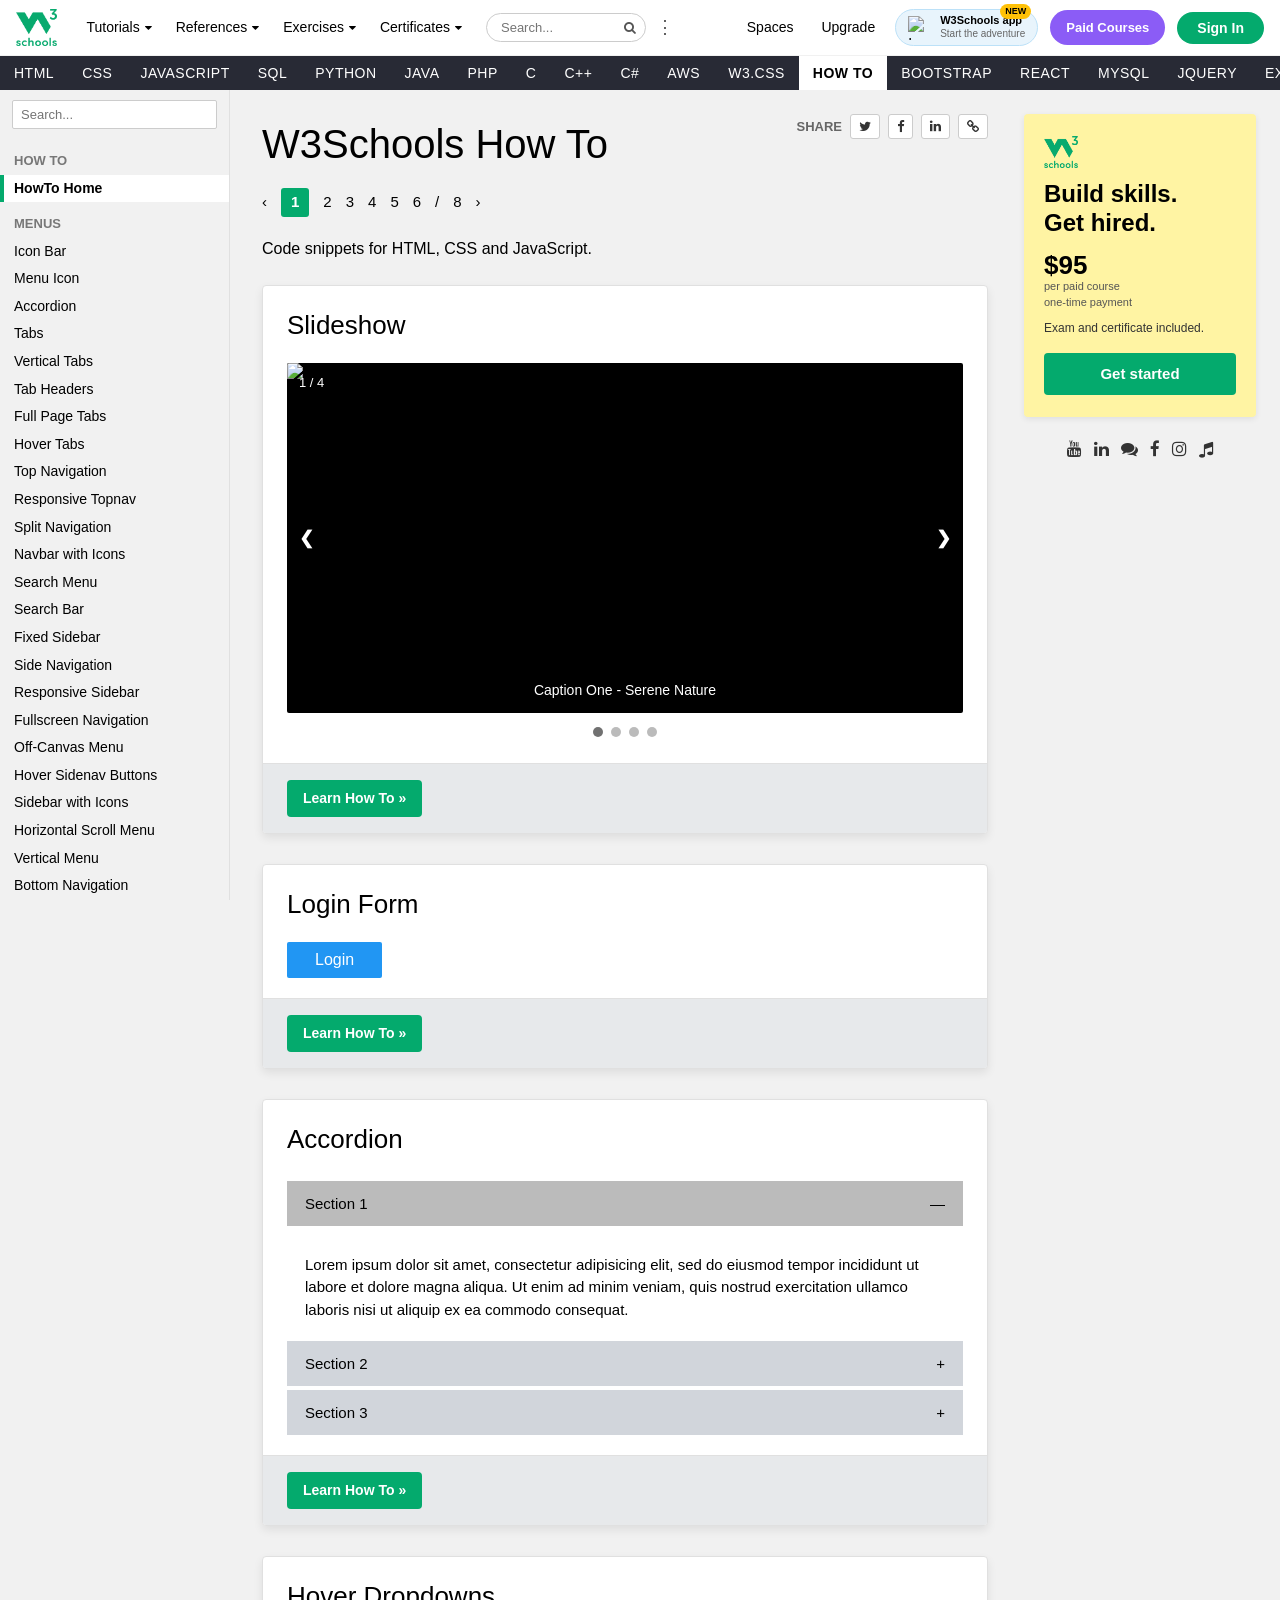
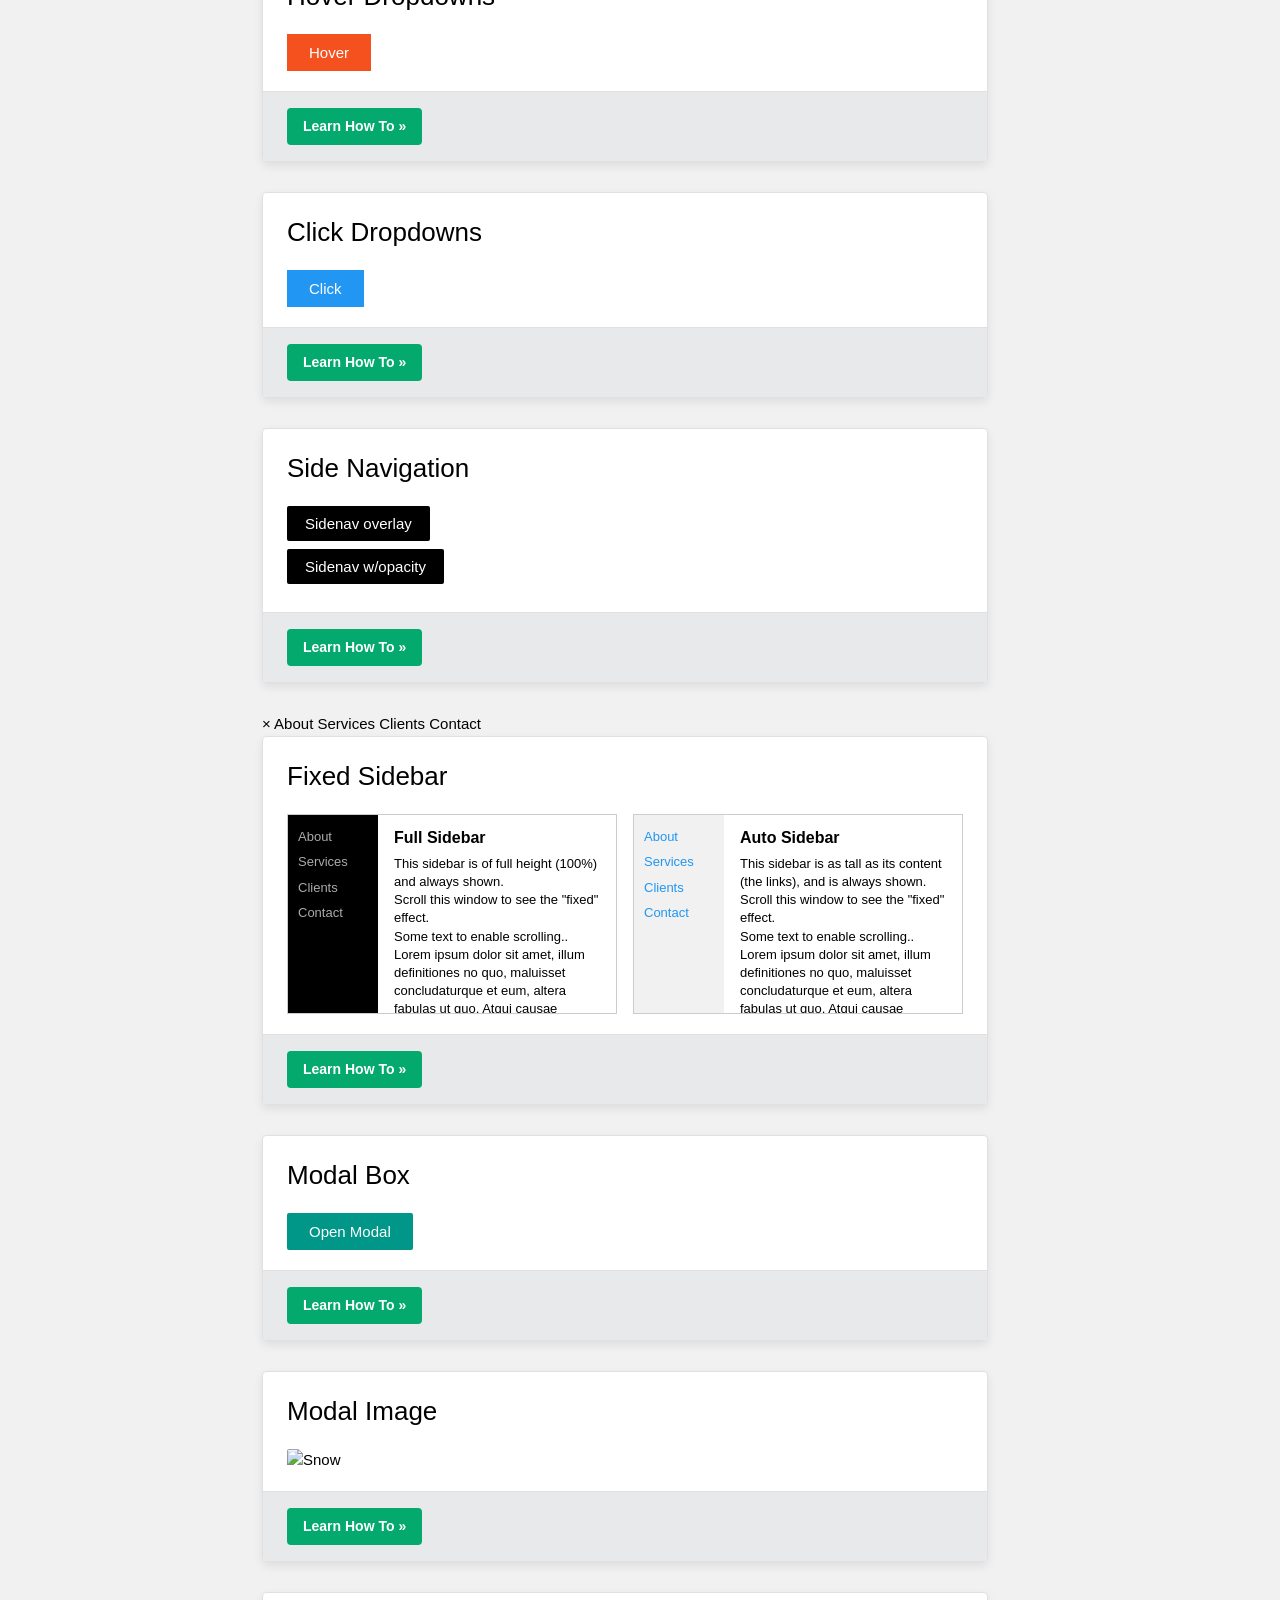
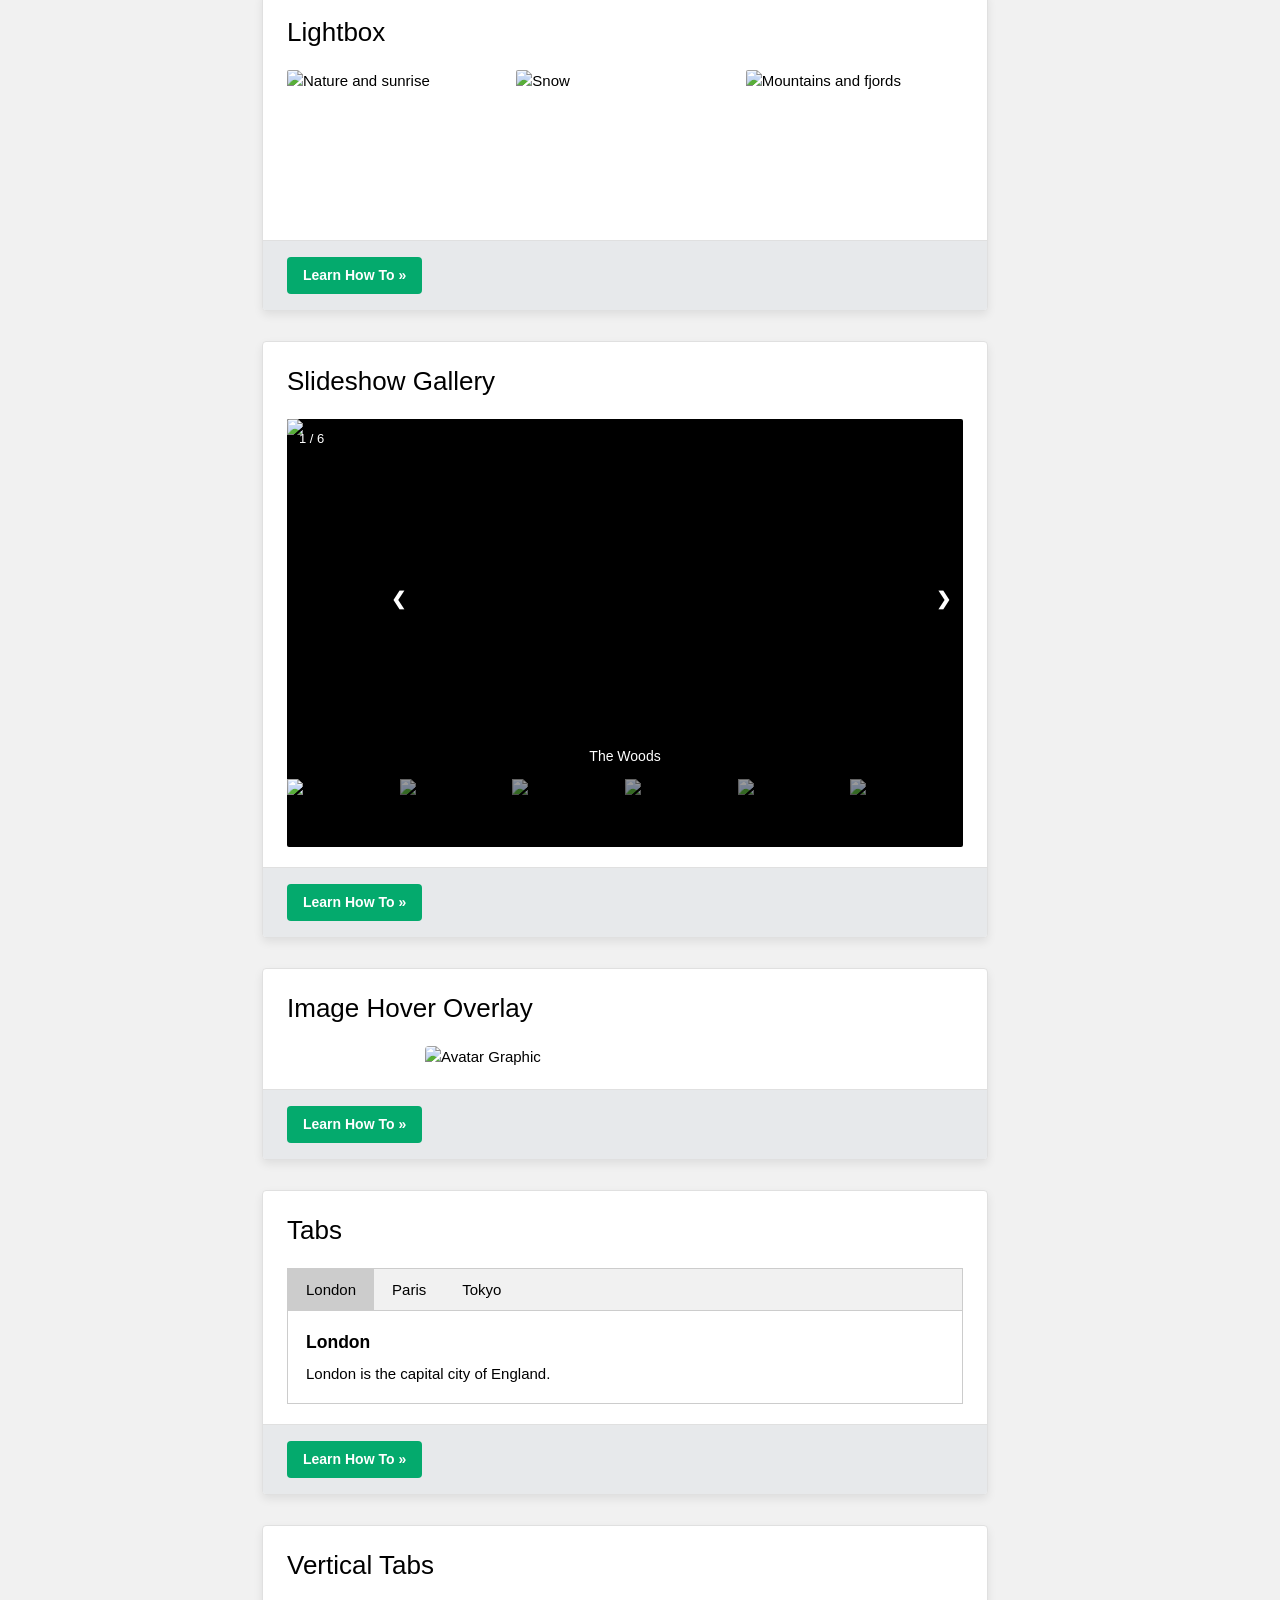
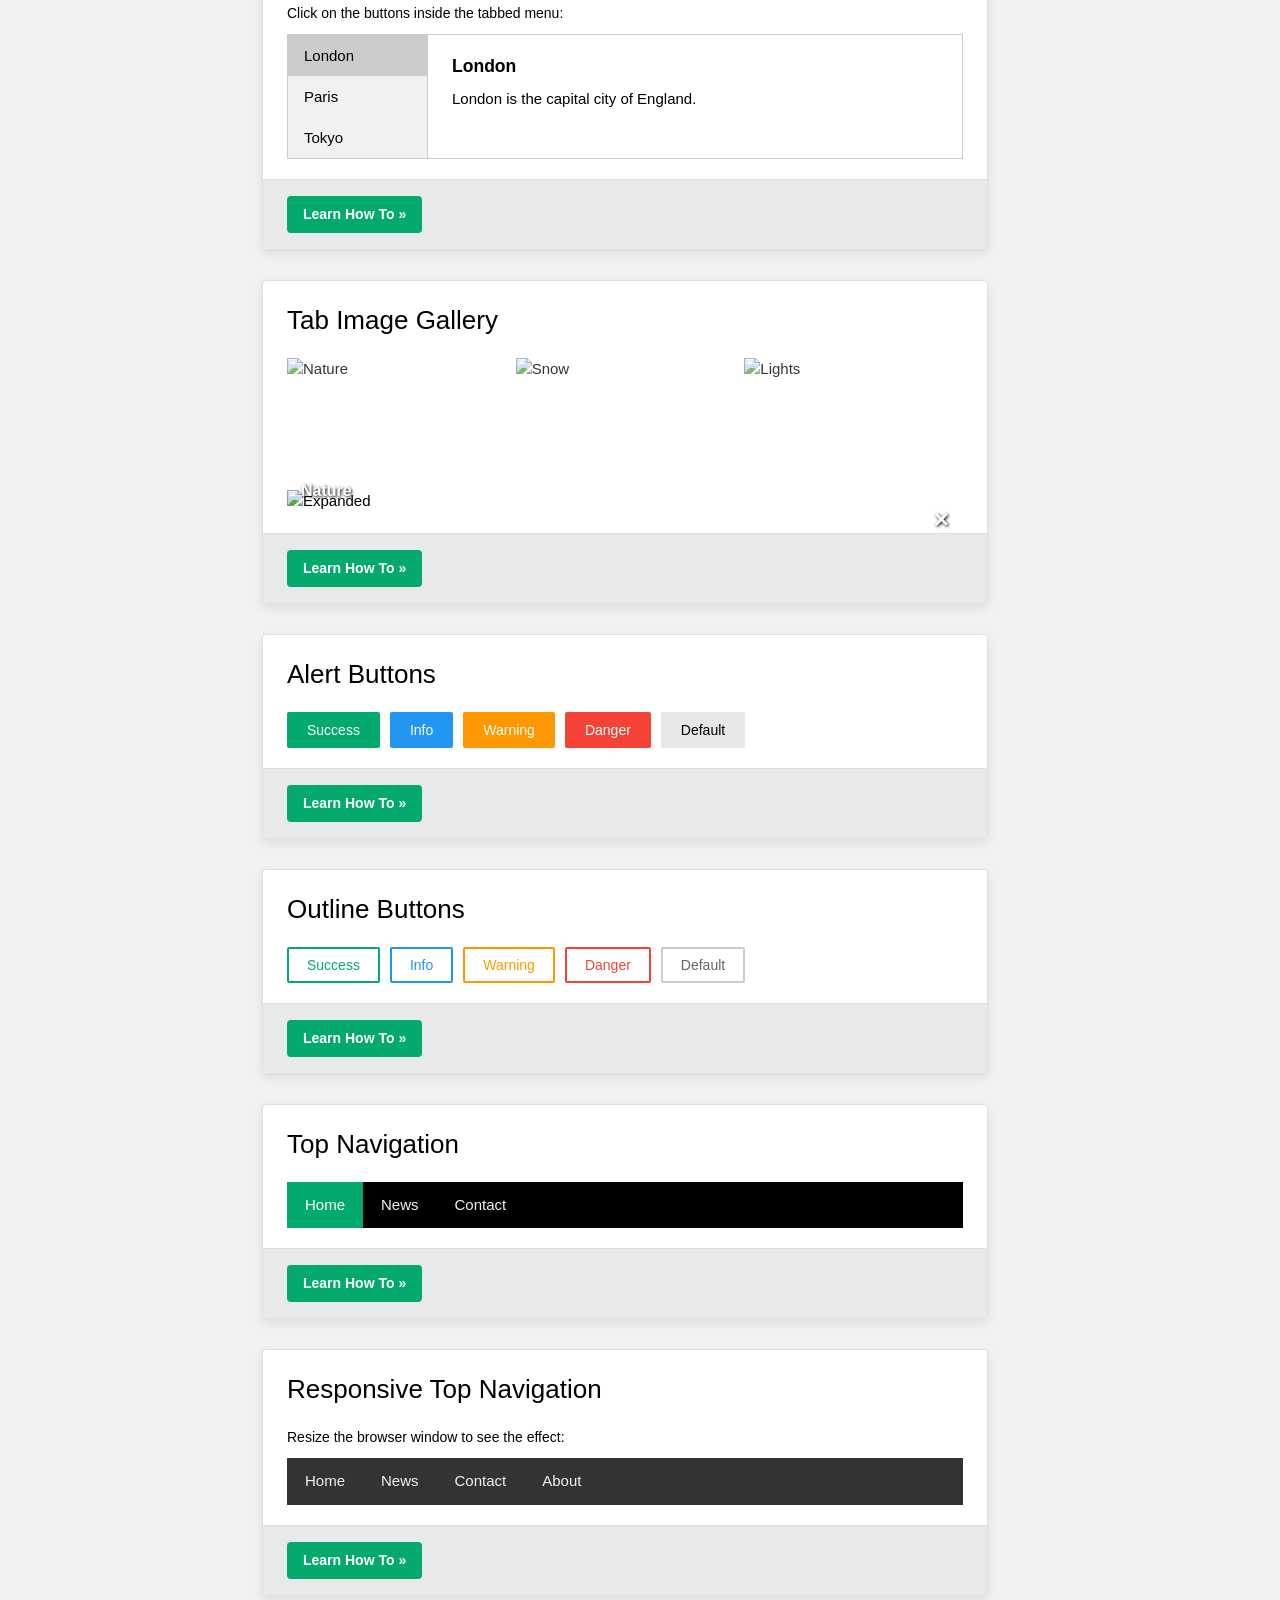
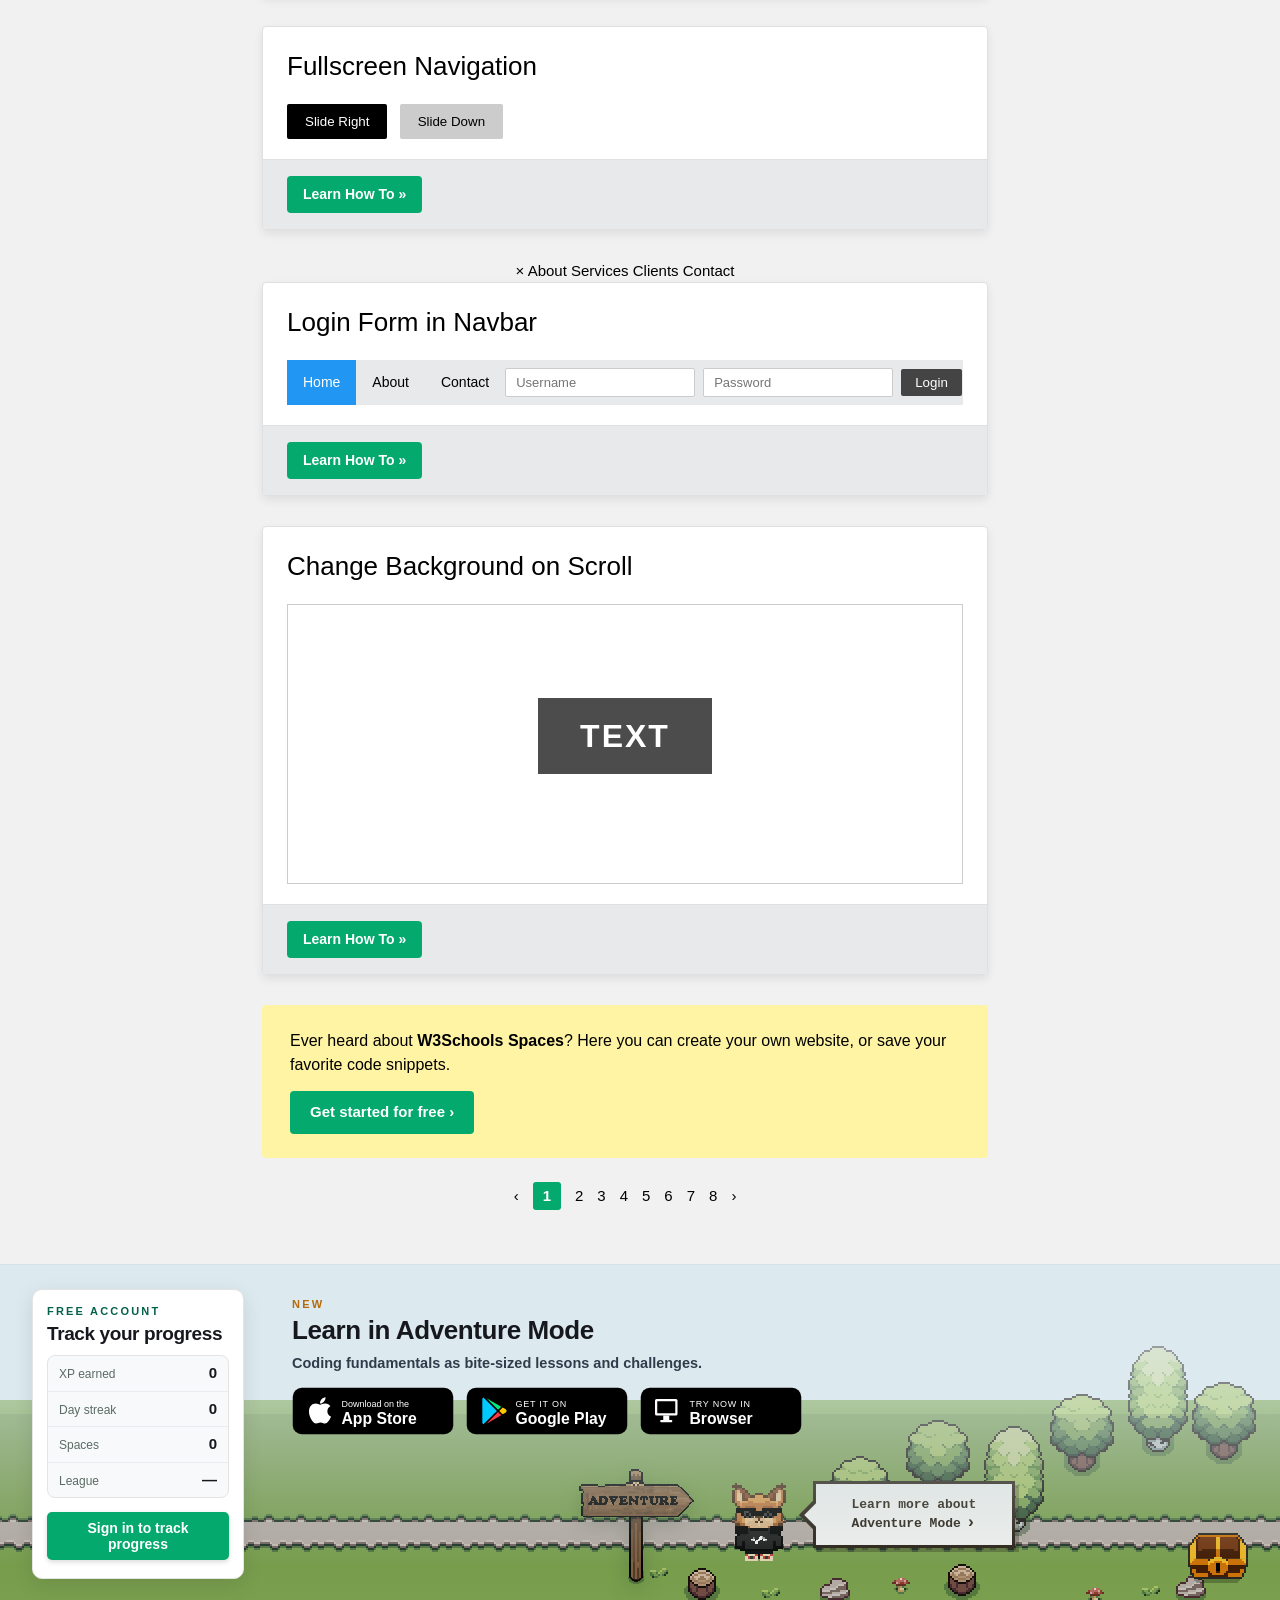
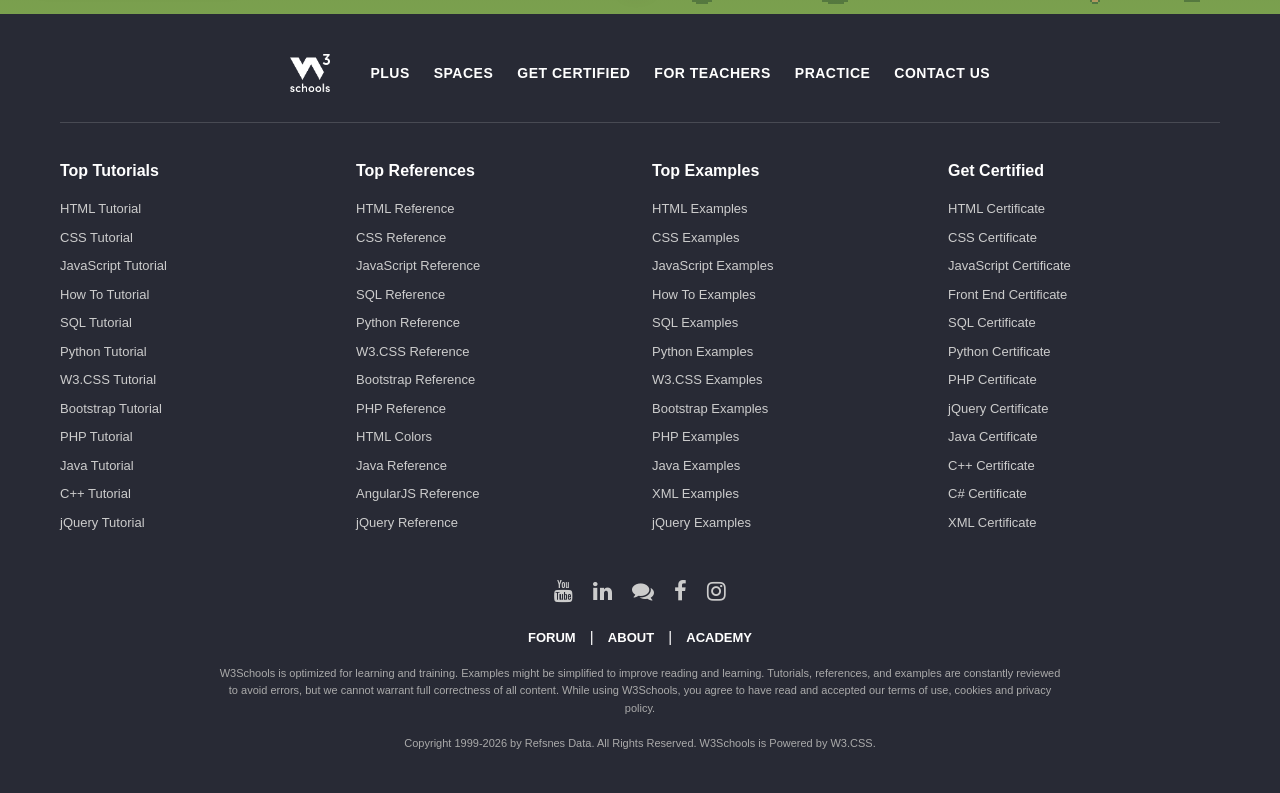
==== commit 55054260: "halo" ====
--- a/index.html
+++ b/index.html
@@ -865,12 +865,11 @@
       </span>
 
       <!-- THE WALKER (Cat Mascot Lynx + Speech Bubble) -->
-      <div class="advb-walk" id="advbWalker">
-        <div class="advb-lynx-container" id="advbLynxContainer">
-          <img class="advb-lynx" id="advbLynxImg" src="assets/lynx_dino.png" alt="Lynx Mascot">
-        </div>
-        <a class="advb-bubble" id="advbBubble" href="https://www.w3schools.com/adventure/" target="_blank" title="Learn more about W3Schools Adventure Mode">
-          <span id="advbBubbleText">Learn more about Adventure Mode</span><i>&rsaquo;</i>
+      <div class="advb-walk">
+        <img class="advb-lynx" src="assets/lynx-7.webp" alt="Lynx Mascot">
+        <a class="advb-bubble ga-bottom ga-adventure-learnmore" href="https://www.w3schools.com/adventure/" target="_blank"
+           title="Learn more about W3Schools Adventure Mode">
+          Learn more about Adventure Mode<i>&rsaquo;</i>
         </a>
       </div>
 
--- a/style.css
+++ b/style.css
@@ -1959,44 +1959,42 @@
 }
 
 /* =========================================================
-   THE WALKER (LYNX MASCOT + SPEECH BUBBLE)
+   THE WALKER
+   The lynx walks the road carrying the bubble. Slow and
+   short so the link stays easy to hit, paused on hover, off
+   entirely on reduced motion.
    ========================================================= */
+
 .advb-walk {
   position: absolute;
   z-index: 9;
   bottom: 50px;
-  left: 53%;
+  left: 56%;
+
   display: flex;
   align-items: center;
   gap: 12px;
+
   pointer-events: auto;
-  transition: transform 0.1s linear;
-}
-
-.advb-walk:hover {
-  cursor: pointer;
-}
-
-.advb-lynx-container {
-  position: relative;
-  display: flex;
-  flex-direction: column;
-  align-items: center;
-  user-select: none;
-  cursor: pointer;
+
+  animation: advbWalk 13s ease-in-out infinite alternate;
+}
+
+.advb-walk:hover { animation-play-state: paused; }
+
+@keyframes advbWalk {
+  from { transform: translateX(0); }
+  to   { transform: translateX(74px); }
 }
 
 .advb-lynx {
   display: block;
-  width: 80px;
+  width: 84px;
   height: auto;
+
   image-rendering: pixelated;
+
   animation: advbBob .62s steps(2, end) infinite;
-  transition: opacity 0.22s ease-in-out, filter 0.15s ease;
-}
-
-.advb-lynx.skin-fade {
-  opacity: 0.15;
 }
 
 @keyframes advbBob {
@@ -2004,36 +2002,32 @@
   to   { transform: translateY(-3px); }
 }
 
-.advb-lynx-container:hover .advb-lynx {
-  filter: drop-shadow(0 0 6px rgba(255, 215, 0, 0.65));
-}
-
-/* Speech Bubble */
 .advb-bubble {
   position: relative;
-  display: inline-block;
-  min-width: 202px;
-  padding: 11px 14px;
+  display: block;
+
+  width: 202px;
+  padding: 12px 13px;
+
   background: #fff;
   border: 3px solid #2b2016;
   box-shadow: 4px 4px 0 rgba(43,32,22,.32);
+
   color: #2b2016 !important;
-  font-family: "Courier New", Courier, monospace;
+
+  font-family: "Courier New", monospace;
   font-size: 13px;
-  line-height: 1.35;
+  line-height: 1.4;
   font-weight: 700;
   text-align: center;
   text-decoration: none !important;
-  transition: background-color .15s ease, transform .15s ease;
-  white-space: nowrap;
-}
-
-.advb-bubble:hover {
-  background: #FFF4A3;
-  transform: translateY(-1px);
-}
-
-/* Bubble Tail */
+
+  transition: background-color .15s ease;
+}
+
+.advb-bubble:hover { background: #FFF4A3; }
+
+/* tail: dark diamond behind, white diamond over the border */
 .advb-bubble::before,
 .advb-bubble::after {
   content: "";
@@ -2053,13 +2047,11 @@
   margin-top: -9px;
   background-color: #fff;
 }
-.advb-bubble:hover::after {
-  background-color: #FFF4A3;
-}
+.advb-bubble:hover::after { background-color: #FFF4A3; }
 
 .advb-bubble i {
   font-style: normal;
-  font-size: 16px;
+  font-size: 17px;
   line-height: 1;
   margin-left: 5px;
 }
@@ -2256,26 +2248,48 @@
 
 /* Responsive queries */
 @media (max-width: 992px) {
-  .advb { height: 330px; }
+  .advb { height: 320px; }
   .advb-inner { padding: 18px 20px; }
   .advb-sign { display: none; }
-  .advb-right { padding-left: 28px; }
-  .advb-card { width: 200px; padding: 12px 12px 14px; }
-  .advb-badge { height: 36px; }
-  .advb-walk { left: 45%; bottom: 44px; }
-  .advb-lynx { width: 70px; }
-  .advb-bubble { min-width: 170px; font-size: 12px; padding: 8px 10px; }
+  .advb-right { padding-left: 34px; padding-top: 13px; }
+  .advb-card { width: 216px; padding: 13px 14px 15px; }
+  .advb-card .advb-title { font-size: 18px; }
+  .advb-kicker { font-size: 11px; letter-spacing: 2.2px; }
+  .advb-text { font-size: 13px; max-width: 250px; }
+  .advb-badge { height: 34px; }
+  .advb-badges { gap: 10px; }
+  .advb-walk { left: 46%; bottom: 46px; }
+  .advb-lynx { width: 74px; }
+  .advb-bubble { width: 178px; font-size: 12px; }
+}
+
+@media (min-width: 601px) and (max-width: 768px) {
+  .advb-badge-browser { display: none; }
+  .advb-walk { bottom: 42px; }
+  .advb-right .advb-title { font-size: 20px; }
 }
 
 @media (max-width: 600px) {
-  .advb { height: auto; min-height: 480px; }
-  .advb-inner { display: block; padding: 16px 16px 180px; }
+  .advb { height: auto; min-height: 330px; }
+  .advb-inner { display: block; padding: 22px 20px 176px; }
   .advb-right { padding-left: 0; padding-top: 14px; }
   .advb-t-wide { display: none; }
   .advb-t-narrow { display: inline; }
   .advb-badge-browser { display: none; }
-  .advb-walk { left: 16px; bottom: 50px; }
+  .advb-walk { left: 16px; bottom: 60px; }
+  .advb-lynx { width: 78px; }
+  .advb-bubble { width: 188px; font-size: 12.5px; }
   .advb-chest { right: 10px; bottom: 10px; }
+
+  @keyframes advbWalk {
+    from { transform: translateX(0); }
+    to   { transform: translateX(44px); }
+  }
+}
+
+@media (prefers-reduced-motion: reduce) {
+  .advb-walk,
+  .advb-lynx { animation: none !important; }
 }
 
 /* ==========================================================================
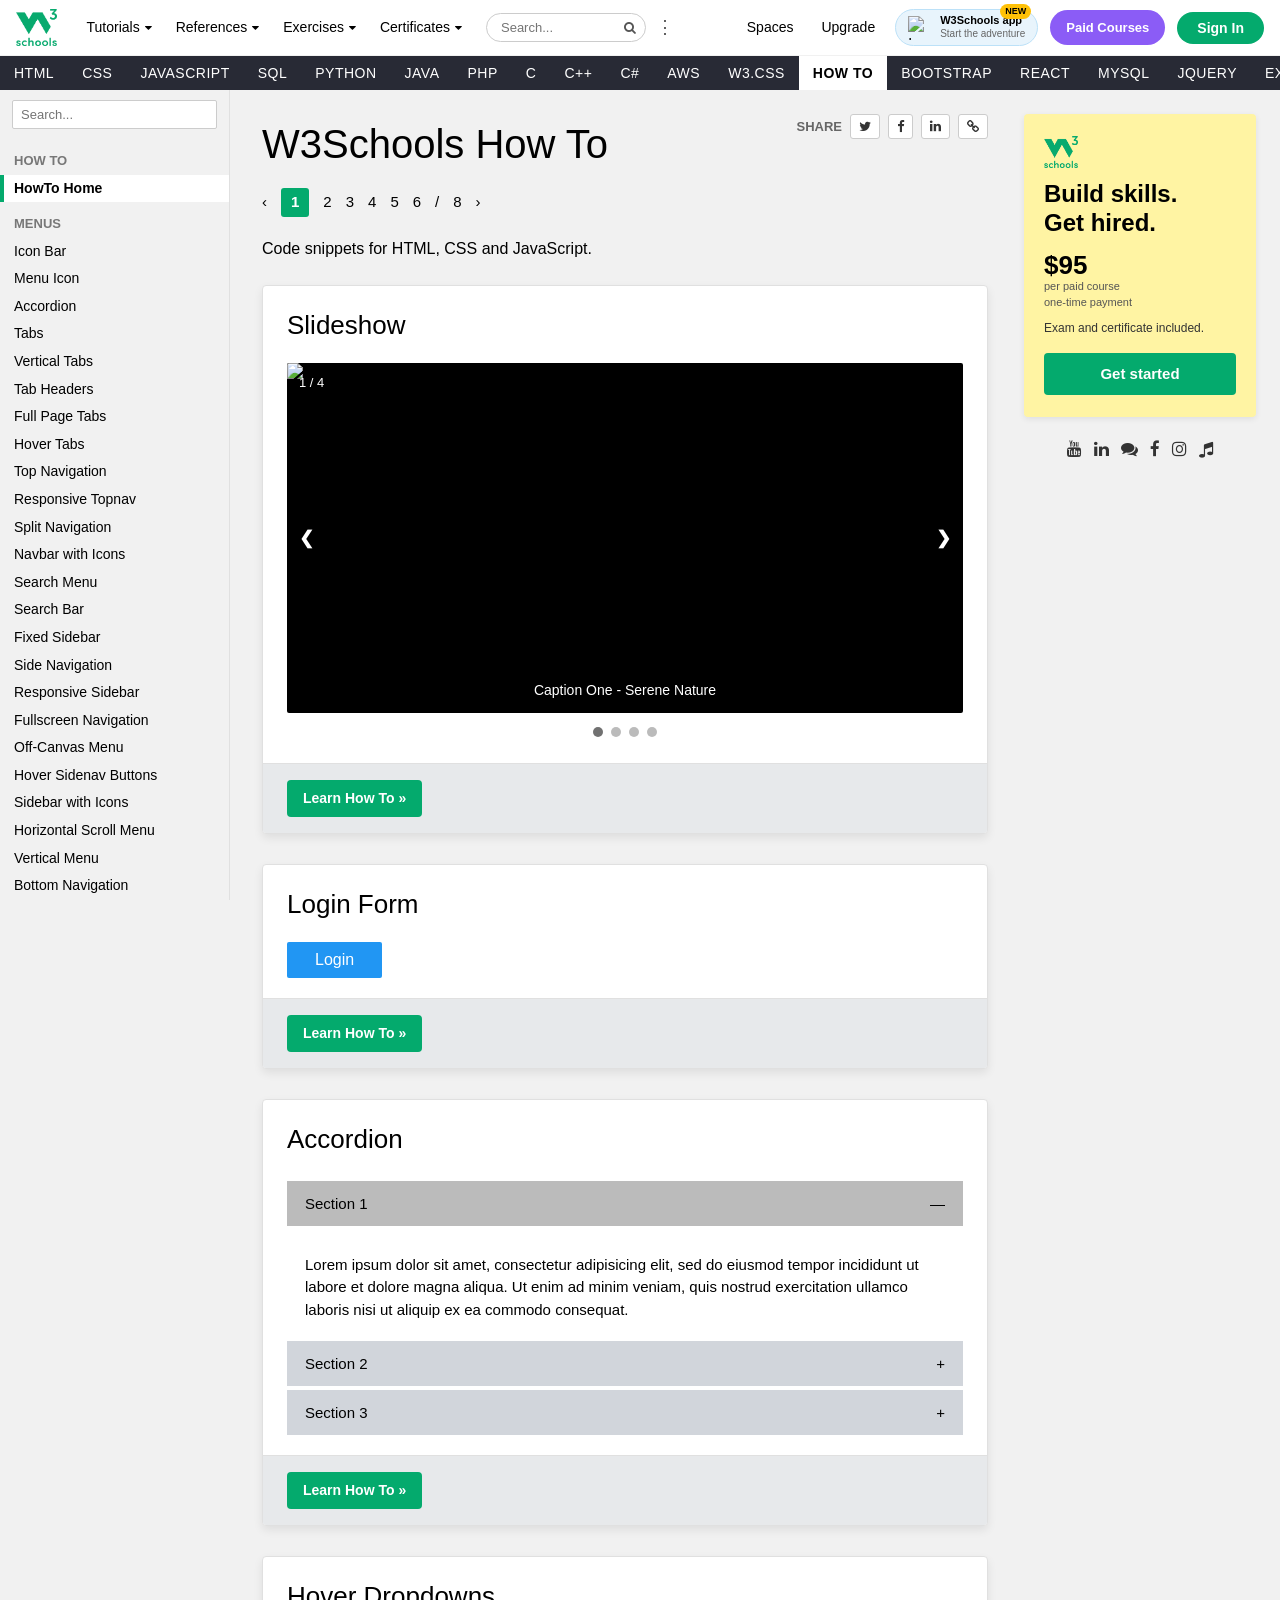
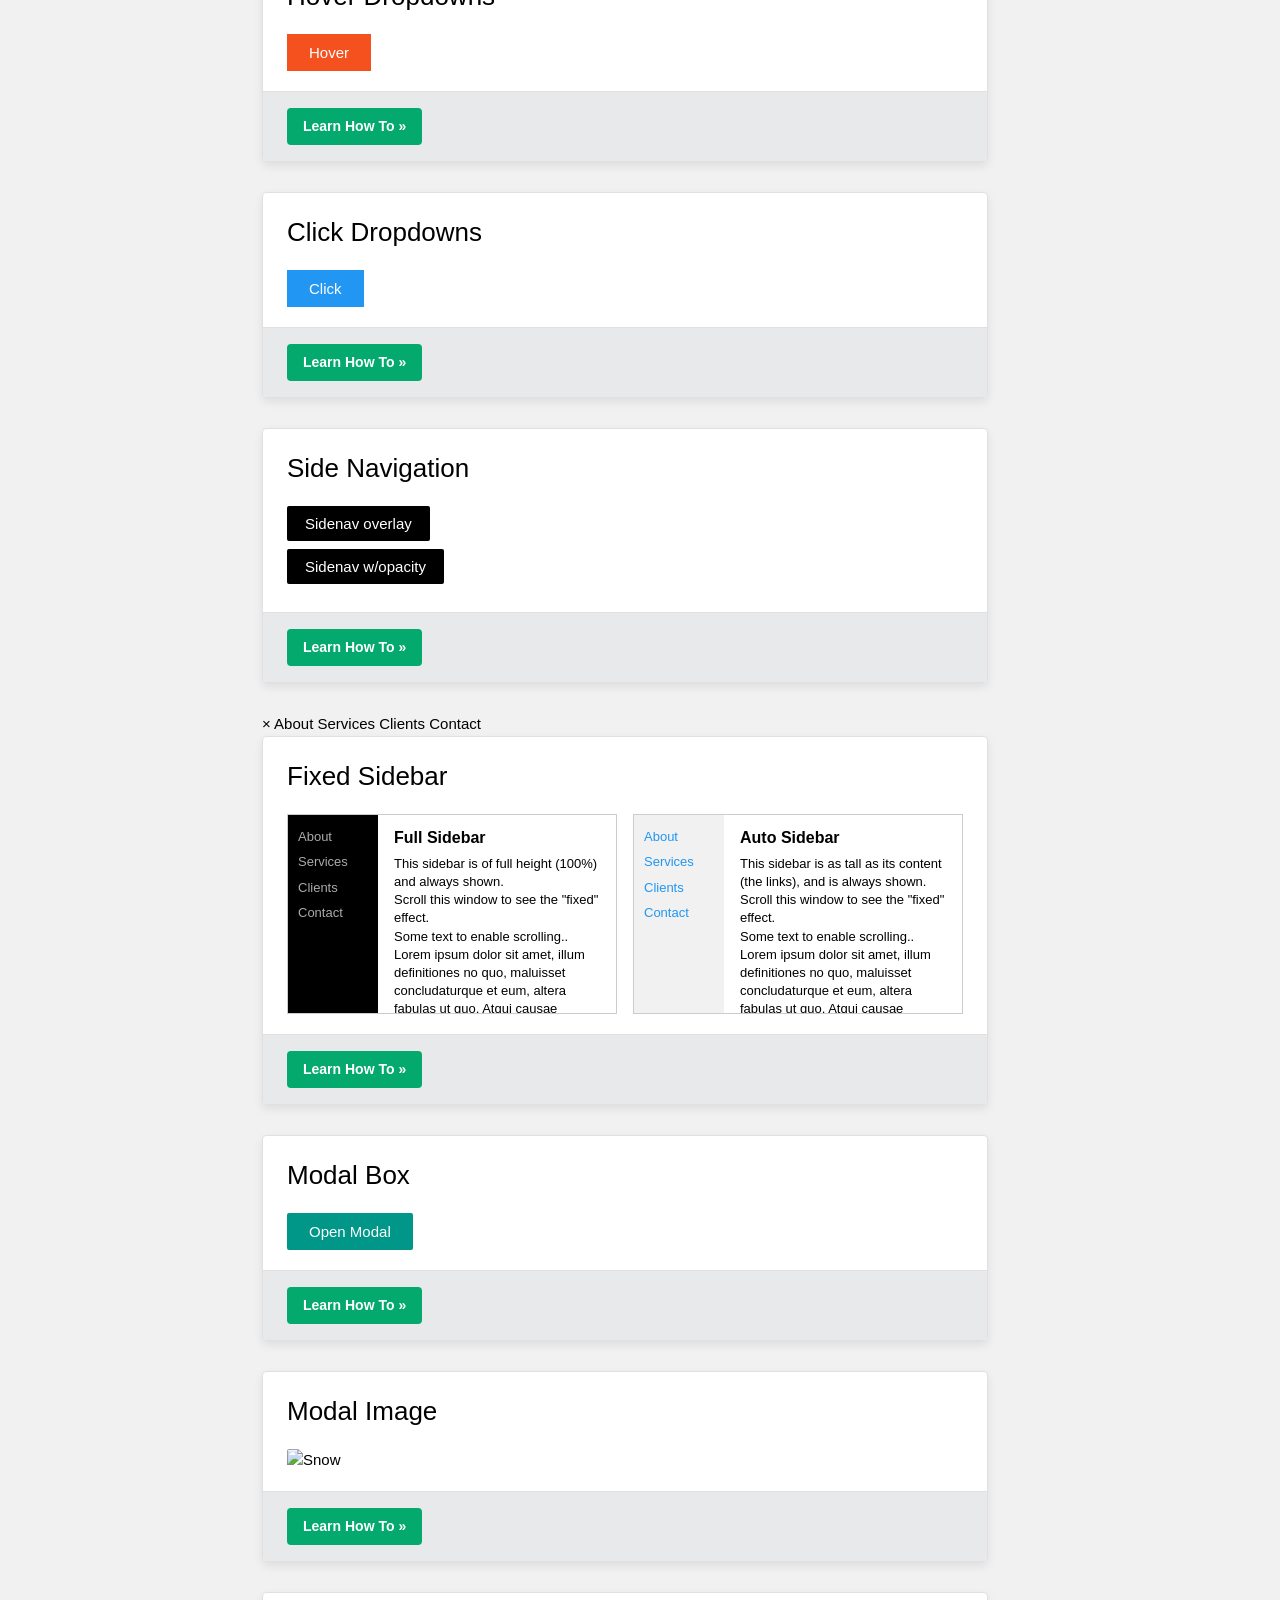
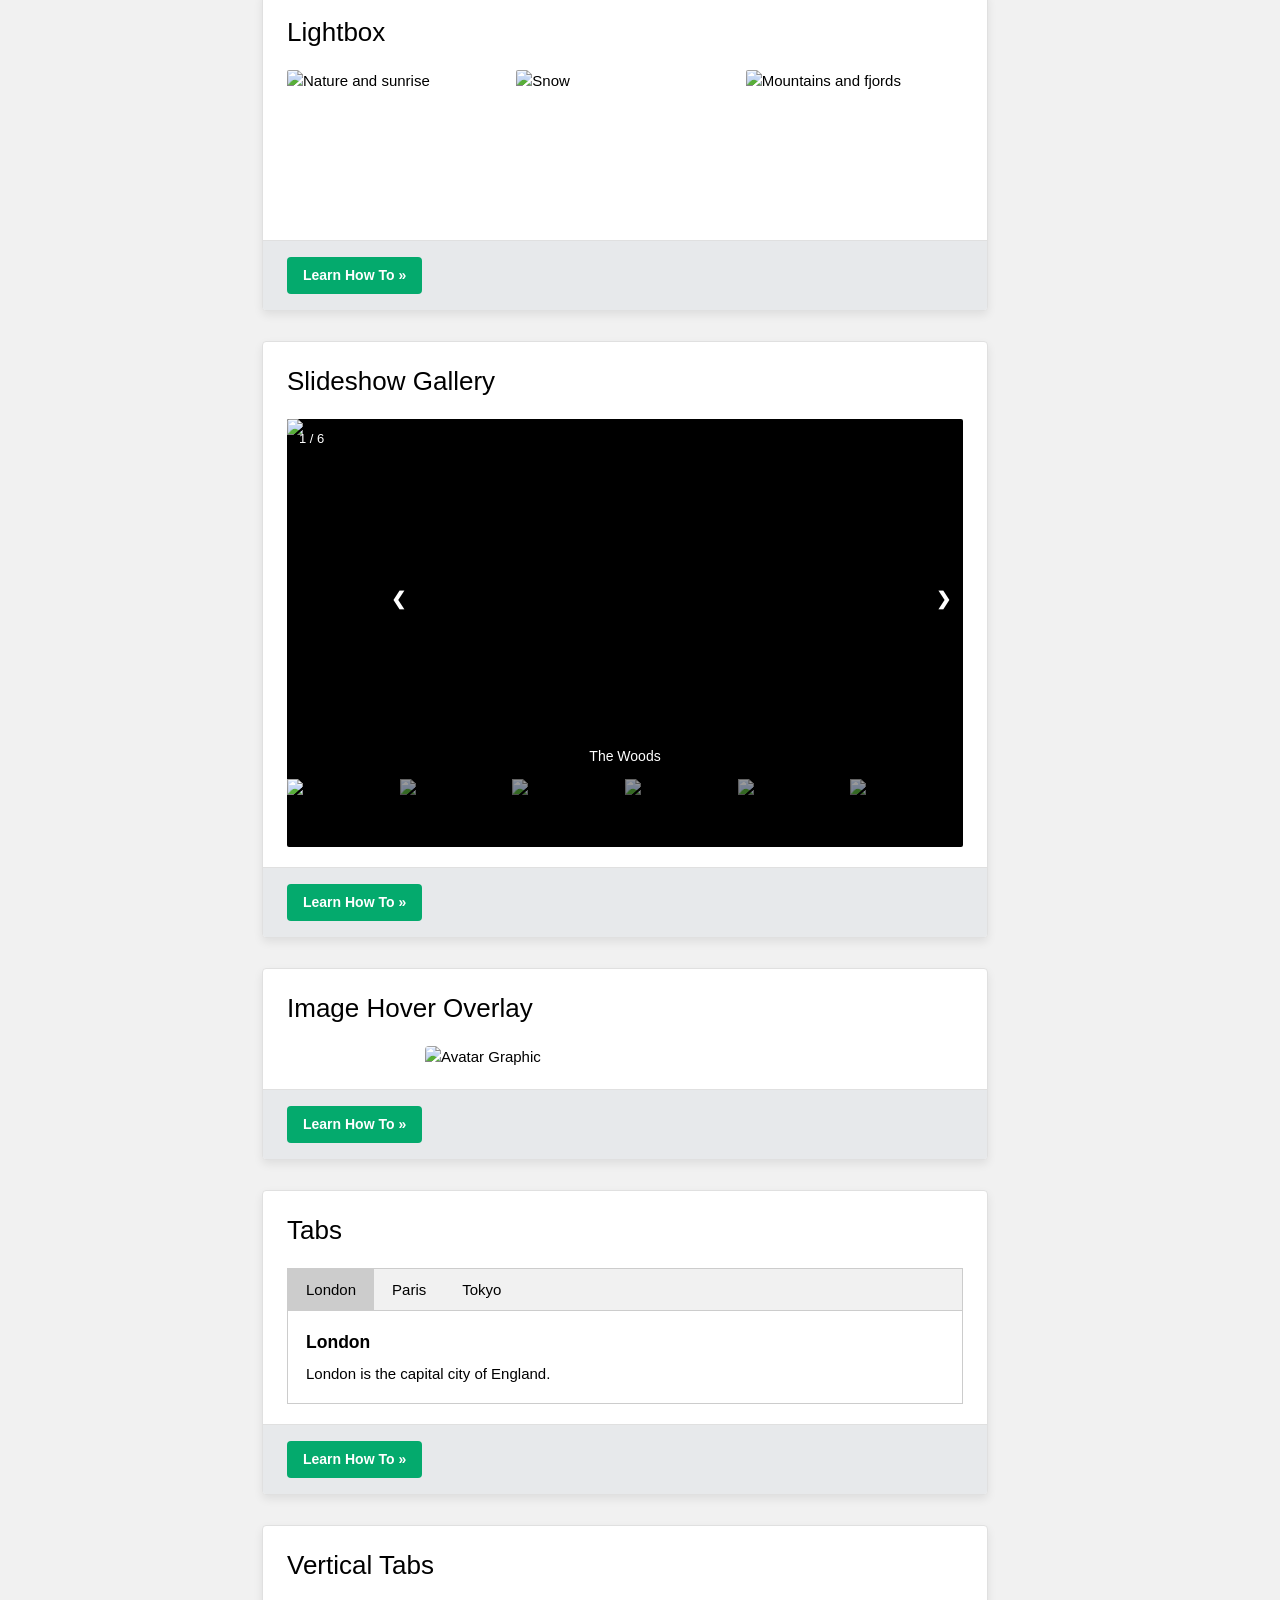
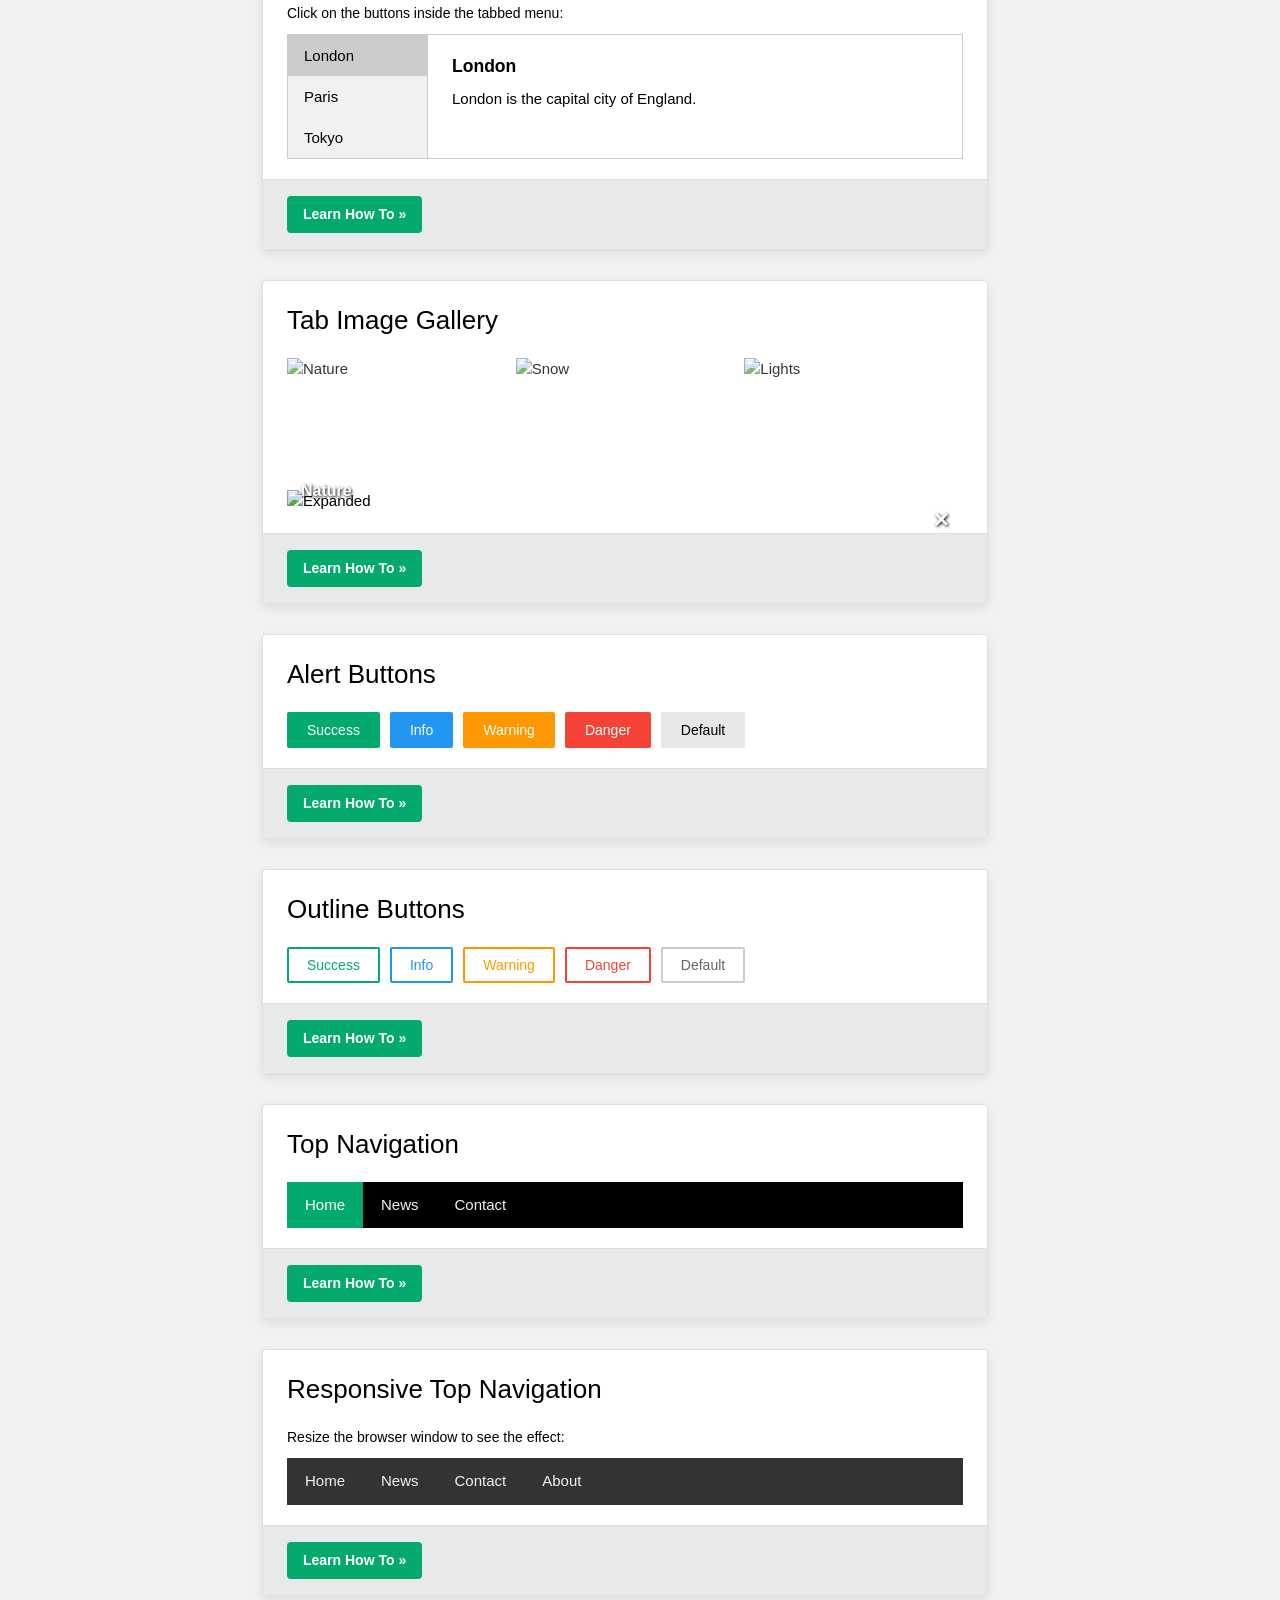
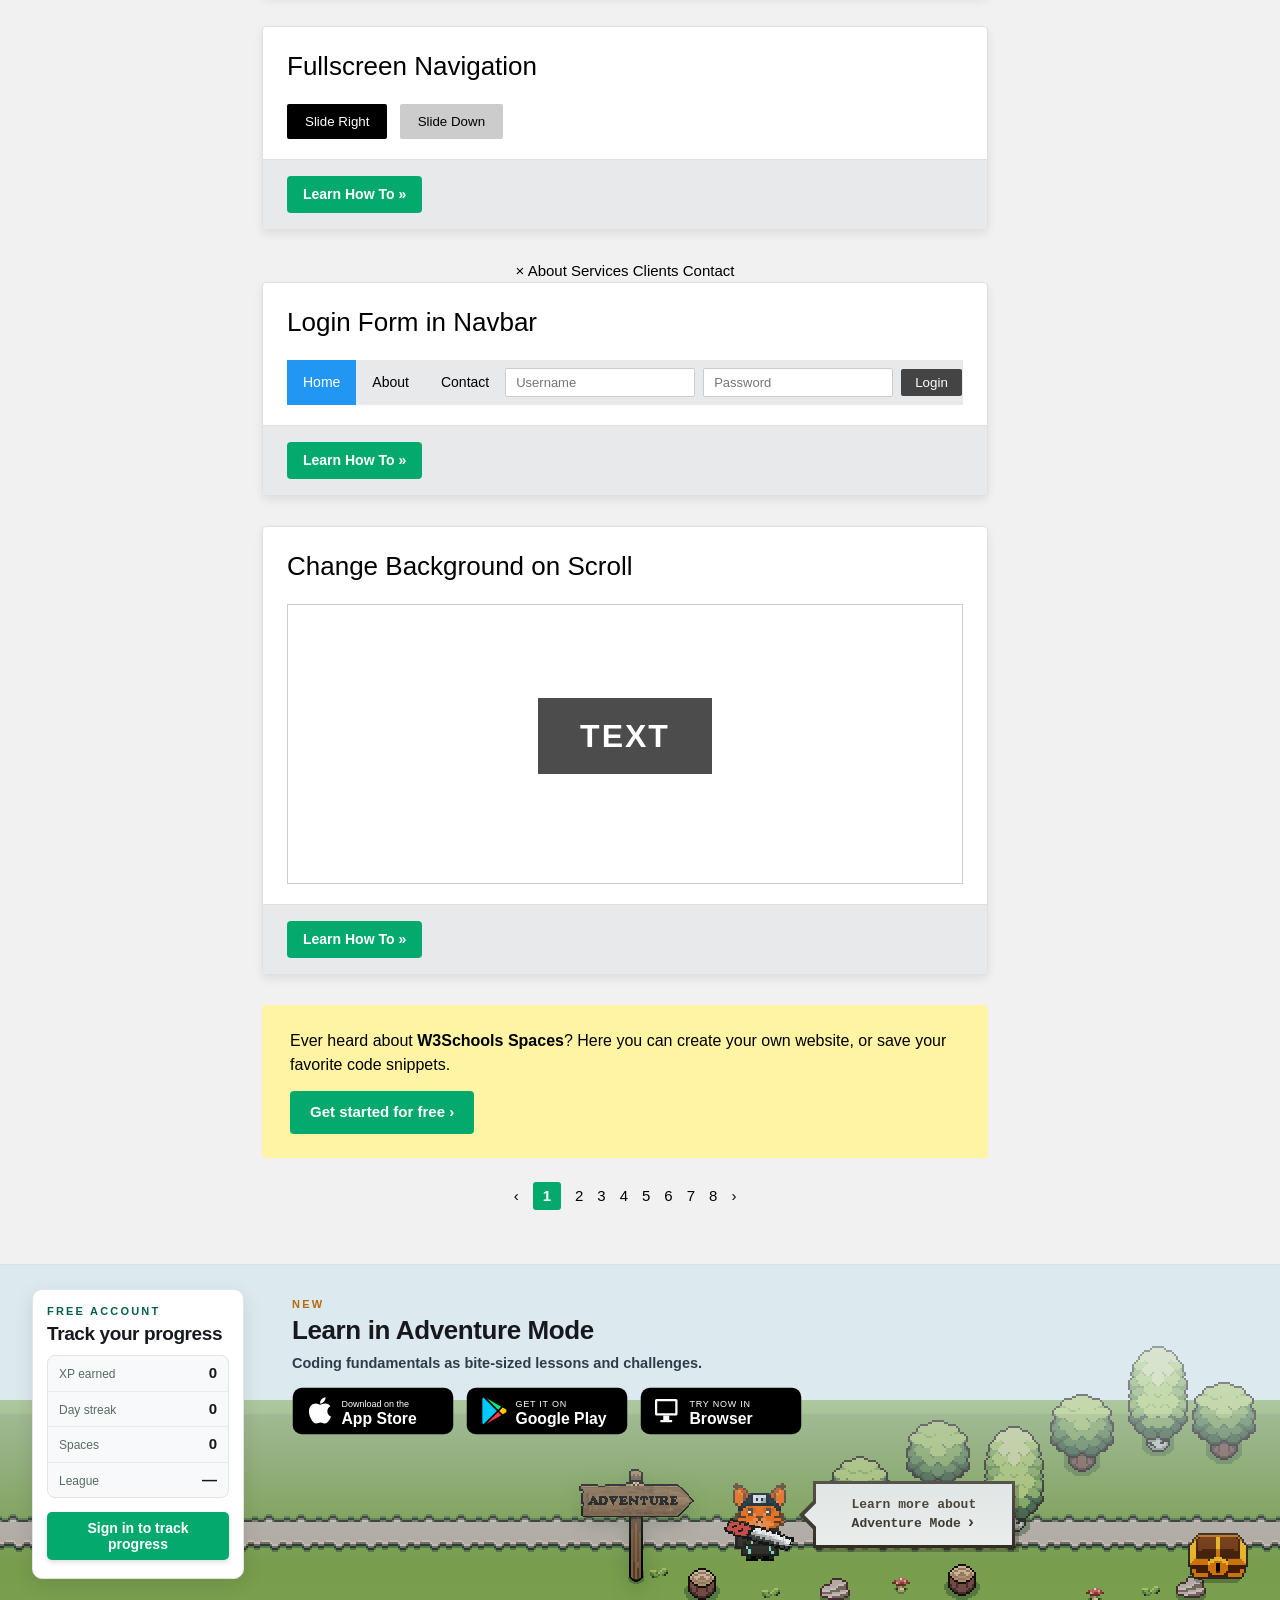
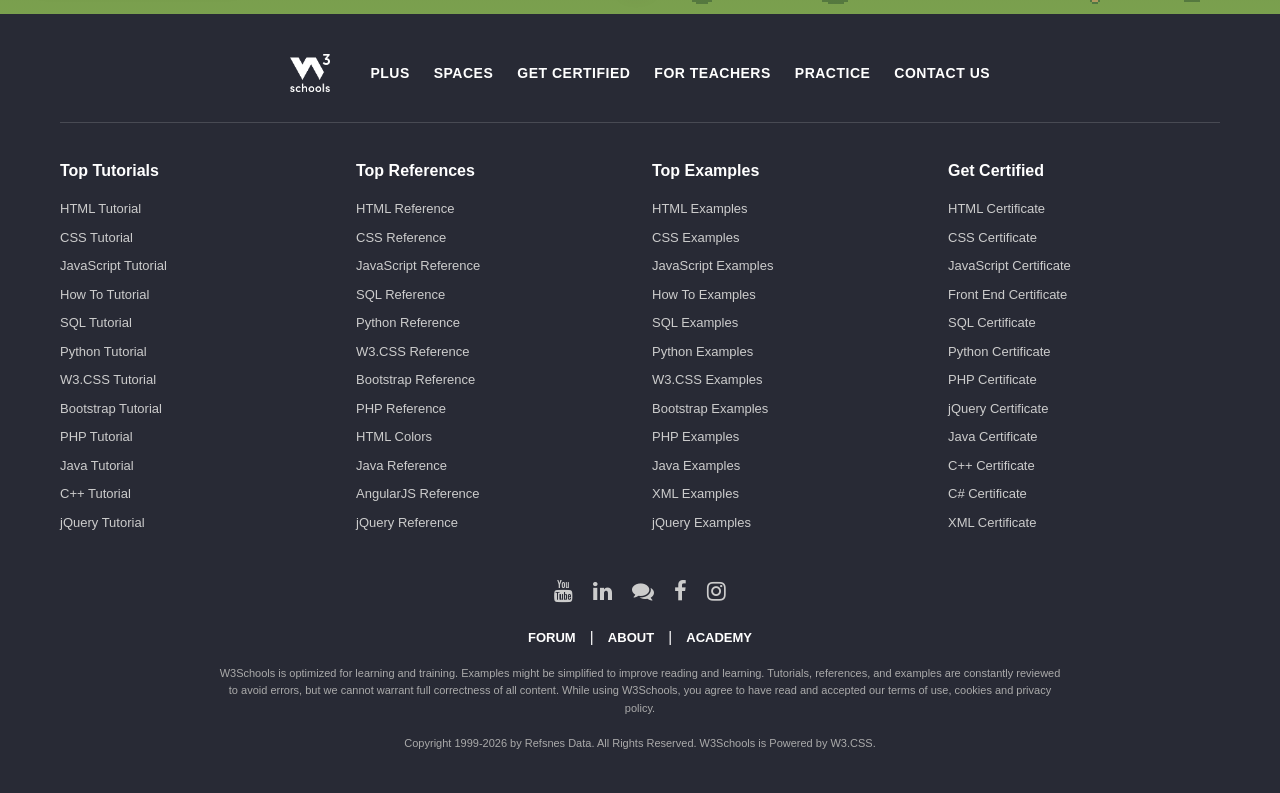
==== commit adf93e05: "Remove all comments and delete redundant main.html" ====
--- a/index.html
+++ b/index.html
@@ -5,26 +5,21 @@
   <meta name="viewport" content="width=device-width, initial-scale=1.0">
   <title>W3Schools How TO - Code snippets for HTML, CSS and JavaScript</title>
   <link rel="icon" href="https://www.w3schools.com/favicon.ico">
-  <link rel="stylesheet" href="style.css">
+  <link rel="stylesheet" href="style.css?v=2.0">
   <link rel="stylesheet" href="https://cdnjs.cloudflare.com/ajax/libs/font-awesome/4.7.0/css/font-awesome.min.css">
 </head>
 <body>
 
-  <!-- =========================================================================
-       1. TOP NAVIGATION BAR (#top-nav-bar)
-       ========================================================================= -->
   <header id="top-nav-bar">
     <div class="tnb-left">
       <button class="tnb-mobile-toggle" id="mobileToggle" aria-label="Toggle navigation">
         <i class="fa fa-bars"></i>
       </button>
 
-      <!-- W3Schools Official Logo -->
       <a href="https://www.w3schools.com" class="tnb-logo" title="W3Schools Home">
         <img src="assets/w3schools_logo.webp" alt="W3Schools" class="tnb-logo-img">
       </a>
 
-      <!-- Desktop Nav Items -->
       <nav class="tnb-nav-items">
         <div class="tnb-nav-btn">Tutorials <i class="fa fa-caret-down"></i></div>
         <div class="tnb-nav-btn">References <i class="fa fa-caret-down"></i></div>
@@ -32,7 +27,6 @@
         <div class="tnb-nav-btn">Certificates <i class="fa fa-caret-down"></i></div>
       </nav>
 
-      <!-- Search Box -->
       <div class="tnb-search-wrap">
         <input type="text" class="tnb-search-input" placeholder="Search..." aria-label="Search">
         <button class="tnb-search-btn" aria-label="Submit search">
@@ -43,12 +37,10 @@
       <div class="tnb-more-dots" title="More services">&#8942;</div>
     </div>
 
-    <!-- Right Side Actions -->
     <div class="tnb-right">
       <a href="https://www.w3schools.com/spaces/index.php" class="tnb-text-link">Spaces</a>
       <a href="https://order.w3schools.com/plans" class="tnb-text-link">Upgrade</a>
 
-      <!-- Adventure Lynx Mascot App Badge -->
       <a href="https://www.w3schools.com/adventure/index.php" class="tnb-adventure-badge" target="_blank">
         <span class="badge-new">NEW</span>
         <img src="https://www.w3schools.com/adventure/img/mascot-lynx.png" alt="Lynx Mascot">
@@ -58,19 +50,14 @@
         </div>
       </a>
 
-      <!-- Purple Paid Courses Button -->
       <a href="https://campus.w3schools.com/collections/course-catalog" class="tnb-btn-paid" target="_blank">
         Paid Courses
       </a>
 
-      <!-- Green Sign In Button -->
       <button class="tnb-btn-signin" onclick="openLoginModal()">Sign In</button>
     </div>
   </header>
 
-  <!-- =========================================================================
-       2. SUB TOP NAVIGATION BAR (#subtopnav)
-       ========================================================================= -->
   <div id="subtopnav-container">
     <div id="subtopnav">
       <a href="https://www.w3schools.com/html/default.asp">HTML</a>
@@ -100,9 +87,6 @@
     </div>
   </div>
 
-  <!-- =========================================================================
-       3. SIDEBAR NAVIGATION (#sidenav)
-       ========================================================================= -->
   <aside id="sidenav">
     <div class="sidenav-search-wrap">
       <input type="text" id="sidenavFilter" class="sidenav-search-input" placeholder="Search..." aria-label="Search filter">
@@ -149,15 +133,10 @@
     </ul>
   </aside>
 
-  <!-- =========================================================================
-       4. PAGE CONTENT & RIGHT SKYSCRAPER BANNER
-       ========================================================================= -->
   <div class="page-layout-wrapper">
-    
-    <!-- Central Content Area -->
+
     <main class="main-column">
 
-      <!-- Header row with title & SHARE buttons -->
       <div class="main-header-row">
         <h1 class="main-title">W3Schools How To</h1>
         <div class="share-top-btn">
@@ -169,7 +148,6 @@
         </div>
       </div>
 
-      <!-- Pagination Row -->
       <div class="pagination-row">
         <span class="pagination-item">&lsaquo;</span>
         <span class="pagination-item active">1</span>
@@ -185,9 +163,6 @@
 
       <p class="main-subtitle">Code snippets for HTML, CSS and JavaScript.</p>
 
-      <!-- -------------------------------------------------------------------
-           1. Slideshow Card
-           ------------------------------------------------------------------- -->
       <div class="w3-card-box" id="cardSlideshow">
         <h2 class="card-header-title">Slideshow</h2>
         <div class="card-content-area">
@@ -214,9 +189,6 @@
         </div>
       </div>
 
-      <!-- -------------------------------------------------------------------
-           2. Login Form Card
-           ------------------------------------------------------------------- -->
       <div class="w3-card-box" id="cardLoginForm">
         <h2 class="card-header-title">Login Form</h2>
         <div class="card-content-area">
@@ -227,7 +199,6 @@
         </div>
       </div>
 
-      <!-- Modal Window for Login -->
       <div id="loginModal" class="modal" style="display: none;">
         <div class="modal-content">
           <div class="modal-header-img">
@@ -249,9 +220,6 @@
         </div>
       </div>
 
-      <!-- -------------------------------------------------------------------
-           3. Accordion Card
-           ------------------------------------------------------------------- -->
       <div class="w3-card-box" id="cardAccordion">
         <h2 class="card-header-title">Accordion</h2>
         <div class="card-content-area">
@@ -284,9 +252,6 @@
         </div>
       </div>
 
-      <!-- -------------------------------------------------------------------
-           4. Hover Dropdowns Card
-           ------------------------------------------------------------------- -->
       <div class="w3-card-box" id="cardHoverDropdown">
         <h2 class="card-header-title">Hover Dropdowns</h2>
         <div class="card-content-area">
@@ -304,9 +269,6 @@
         </div>
       </div>
 
-      <!-- -------------------------------------------------------------------
-           5. Click Dropdowns Card
-           ------------------------------------------------------------------- -->
       <div class="w3-card-box" id="cardClickDropdown">
         <h2 class="card-header-title">Click Dropdowns</h2>
         <div class="card-content-area">
@@ -324,9 +286,6 @@
         </div>
       </div>
 
-      <!-- -------------------------------------------------------------------
-           6. Side Navigation Card
-           ------------------------------------------------------------------- -->
       <div class="w3-card-box" id="cardSideNav">
         <h2 class="card-header-title">Side Navigation</h2>
         <div class="card-content-area">
@@ -338,7 +297,6 @@
         </div>
       </div>
 
-      <!-- Offcanvas drawer elements -->
       <div id="offcanvasOverlay" class="offcanvas-overlay" onclick="closeSidenav()"></div>
       <div id="myOffcanvas" class="offcanvas-sidebar">
         <a href="javascript:void(0)" class="closebtn" onclick="closeSidenav()">&times;</a>
@@ -348,9 +306,6 @@
         <a href="javascript:void(0)">Contact</a>
       </div>
 
-      <!-- -------------------------------------------------------------------
-           7. Fixed Sidebar Card
-           ------------------------------------------------------------------- -->
       <div class="w3-card-box" id="cardFixedSidebar">
         <h2 class="card-header-title">Fixed Sidebar</h2>
         <div class="card-content-area">
@@ -393,9 +348,6 @@
         </div>
       </div>
 
-      <!-- -------------------------------------------------------------------
-           8. Modal Box Card
-           ------------------------------------------------------------------- -->
       <div class="w3-card-box" id="cardModalBox">
         <h2 class="card-header-title">Modal Box</h2>
         <div class="card-content-area">
@@ -406,7 +358,6 @@
         </div>
       </div>
 
-      <!-- Teal Modal Window -->
       <div id="tealModal" class="modal" style="display: none;">
         <div class="modal-content" style="max-width: 520px;">
           <header class="teal-modal-header">
@@ -424,9 +375,6 @@
         </div>
       </div>
 
-      <!-- -------------------------------------------------------------------
-           9. Modal Image Card
-           ------------------------------------------------------------------- -->
       <div class="w3-card-box" id="cardModalImg">
         <h2 class="card-header-title">Modal Image</h2>
         <div class="card-content-area">
@@ -437,16 +385,12 @@
         </div>
       </div>
 
-      <!-- Modal Image Lightbox Window -->
       <div id="imgLightboxModal" class="img-lightbox-modal" style="display: none;">
         <span class="img-lightbox-close" onclick="closeImgModal()">&times;</span>
         <img class="img-lightbox-content" id="imgLightboxContent" alt="Full View">
         <div id="imgLightboxCaption" class="img-lightbox-caption"></div>
       </div>
 
-      <!-- -------------------------------------------------------------------
-           10. Lightbox Card
-           ------------------------------------------------------------------- -->
       <div class="w3-card-box" id="cardLightbox">
         <h2 class="card-header-title">Lightbox</h2>
         <div class="card-content-area">
@@ -461,7 +405,6 @@
         </div>
       </div>
 
-      <!-- Multi Lightbox Modal -->
       <div id="fullLightboxModal" class="full-lightbox-modal" style="display: none;">
         <span class="img-lightbox-close" onclick="closeLightboxGallery()">&times;</span>
         <div class="full-lightbox-container">
@@ -480,9 +423,6 @@
         </div>
       </div>
 
-      <!-- -------------------------------------------------------------------
-           11. Slideshow Gallery Card
-           ------------------------------------------------------------------- -->
       <div class="w3-card-box" id="cardSlideshowGallery">
         <h2 class="card-header-title">Slideshow Gallery</h2>
         <div class="card-content-area">
@@ -509,9 +449,6 @@
         </div>
       </div>
 
-      <!-- -------------------------------------------------------------------
-           12. Image Hover Overlay Card
-           ------------------------------------------------------------------- -->
       <div class="w3-card-box" id="cardImageHover">
         <h2 class="card-header-title">Image Hover Overlay</h2>
         <div class="card-content-area">
@@ -528,9 +465,6 @@
         </div>
       </div>
 
-      <!-- -------------------------------------------------------------------
-           13. Tabs Card
-           ------------------------------------------------------------------- -->
       <div class="w3-card-box" id="cardTabs">
         <h2 class="card-header-title">Tabs</h2>
         <div class="card-content-area">
@@ -558,9 +492,6 @@
         </div>
       </div>
 
-      <!-- -------------------------------------------------------------------
-           14. Vertical Tabs Card
-           ------------------------------------------------------------------- -->
       <div class="w3-card-box" id="cardVerticalTabs">
         <h2 class="card-header-title">Vertical Tabs</h2>
         <div class="card-content-area">
@@ -592,9 +523,6 @@
         </div>
       </div>
 
-      <!-- -------------------------------------------------------------------
-           15. Tab Image Gallery Card
-           ------------------------------------------------------------------- -->
       <div class="w3-card-box" id="cardTabGallery">
         <h2 class="card-header-title">Tab Image Gallery</h2>
         <div class="card-content-area">
@@ -615,9 +543,6 @@
         </div>
       </div>
 
-      <!-- -------------------------------------------------------------------
-           16. Alert Buttons Card
-           ------------------------------------------------------------------- -->
       <div class="w3-card-box" id="cardAlertButtons">
         <h2 class="card-header-title">Alert Buttons</h2>
         <div class="card-content-area">
@@ -634,9 +559,6 @@
         </div>
       </div>
 
-      <!-- -------------------------------------------------------------------
-           17. Outline Buttons Card
-           ------------------------------------------------------------------- -->
       <div class="w3-card-box" id="cardOutlineButtons">
         <h2 class="card-header-title">Outline Buttons</h2>
         <div class="card-content-area">
@@ -653,9 +575,6 @@
         </div>
       </div>
 
-      <!-- -------------------------------------------------------------------
-           18. Top Navigation Card
-           ------------------------------------------------------------------- -->
       <div class="w3-card-box" id="cardTopNav">
         <h2 class="card-header-title">Top Navigation</h2>
         <div class="card-content-area">
@@ -670,9 +589,6 @@
         </div>
       </div>
 
-      <!-- -------------------------------------------------------------------
-           19. Responsive Top Navigation Card
-           ------------------------------------------------------------------- -->
       <div class="w3-card-box" id="cardRespTopNav">
         <h2 class="card-header-title">Responsive Top Navigation</h2>
         <div class="card-content-area">
@@ -689,9 +605,6 @@
         </div>
       </div>
 
-      <!-- -------------------------------------------------------------------
-           20. Fullscreen Navigation Card
-           ------------------------------------------------------------------- -->
       <div class="w3-card-box" id="cardFullscreenNav">
         <h2 class="card-header-title">Fullscreen Navigation</h2>
         <div class="card-content-area">
@@ -703,7 +616,6 @@
         </div>
       </div>
 
-      <!-- Fullscreen Nav Overlay -->
       <div id="fullscreenNavOverlay" class="offcanvas-sidebar" style="transition:0.4s; text-align:center;">
         <a href="javascript:void(0)" class="closebtn" onclick="closeFullscreenNav()">&times;</a>
         <a href="javascript:void(0)">About</a>
@@ -712,9 +624,6 @@
         <a href="javascript:void(0)">Contact</a>
       </div>
 
-      <!-- -------------------------------------------------------------------
-           21. Login Form in Navbar Card
-           ------------------------------------------------------------------- -->
       <div class="w3-card-box" id="cardLoginNavbar">
         <h2 class="card-header-title">Login Form in Navbar</h2>
         <div class="card-content-area">
@@ -736,9 +645,6 @@
         </div>
       </div>
 
-      <!-- -------------------------------------------------------------------
-           22. Change Background on Scroll Card
-           ------------------------------------------------------------------- -->
       <div class="w3-card-box" id="cardBgScroll">
         <h2 class="card-header-title">Change Background on Scroll</h2>
         <div class="card-content-area">
@@ -753,9 +659,6 @@
         </div>
       </div>
 
-      <!-- -------------------------------------------------------------------
-           Spaces Yellow Callout Box
-           ------------------------------------------------------------------- -->
       <div class="spaces-callout-yellow">
         <p class="spaces-callout-text">
           Ever heard about <b>W3Schools Spaces</b>? Here you can create your own website, or save your favorite code snippets.
@@ -765,7 +668,6 @@
         </a>
       </div>
 
-      <!-- Bottom Pagination Row -->
       <div class="pagination-row" style="justify-content: center; margin-bottom: 30px;">
         <span class="pagination-item">&lsaquo;</span>
         <span class="pagination-item active">1</span>
@@ -781,9 +683,6 @@
 
     </main>
 
-    <!-- ---------------------------------------------------------------------
-         Right Sticky Skyscraper Ad Banner
-         --------------------------------------------------------------------- -->
     <aside class="right-column">
       <div class="sticky-skyscraper">
         
@@ -812,22 +711,17 @@
 
   </div>
 
-  <!-- =========================================================================
-       5. ADVENTURE MODE & TRACK PROGRESS SECTION
-       ========================================================================= -->
   <div class="advb" id="adventureBanner">
 
-    <!-- 1. WORLD TERRAIN -->
     <span class="advb-field"></span>
     <span class="advb-road advb-road-top"></span>
     <span class="advb-road advb-road-mid"></span>
     <span class="advb-road advb-road-bot"></span>
 
-    <!-- 2. SCENERY STAGE (PROPS, CHEST & WALKER) -->
     <div class="advb-stage">
 
       <div class="advb-props">
-        <!-- treeline from the right -->
+        
         <img class="advb-prop" src="assets/oakTree.webp" alt="" style="right:24px;bottom:150px">
         <img class="advb-prop" src="assets/birchTree.webp" alt="" style="right:92px;bottom:158px">
         <img class="advb-prop" src="assets/oakTree.webp" alt="" style="right:166px;bottom:138px">
@@ -835,7 +729,6 @@
         <img class="advb-prop" src="assets/oakTree.webp" alt="" style="right:310px;bottom:112px">
         <img class="advb-prop" src="assets/bush.webp" alt="" style="right:390px;bottom:100px">
 
-        <!-- ground clutter along road -->
         <img class="advb-prop" src="assets/leaf.png" alt="" style="right:612px;bottom:36px">
         <img class="advb-prop" src="assets/oakTreeLog.webp" alt="" style="right:560px;bottom:10px">
         <img class="advb-prop" src="assets/leaf.png" alt="" style="right:500px;bottom:16px">
@@ -847,10 +740,8 @@
         <img class="advb-prop" src="assets/stone.webp" alt="" style="right:74px;bottom:12px">
       </div>
 
-      <!-- Wooden Signpost -->
       <img class="advb-sign" src="assets/adventure_sign.webp" alt="This way to the W3Schools Adventure app">
 
-      <!-- Interactive Treasure Chest: opens on hover, bursts gold coins -->
       <span class="advb-chest" id="advbChest" title="Open the Treasure Chest!">
         <span class="advb-chest-glow"></span>
         <span class="advb-coin" style="--x:-26px;--y:-30px;--d:0s"></span>
@@ -864,7 +755,6 @@
         <img class="advb-chest-lid" src="assets/chest.webp" alt="Lid">
       </span>
 
-      <!-- THE WALKER (Cat Mascot Lynx + Speech Bubble) -->
       <div class="advb-walk">
         <img class="advb-lynx" src="assets/lynx-7.webp" alt="Lynx Mascot">
         <a class="advb-bubble ga-bottom ga-adventure-learnmore" href="https://www.w3schools.com/adventure/" target="_blank"
@@ -875,13 +765,11 @@
 
     </div>
 
-    <!-- Atmosphere -->
     <span class="advb-wash"></span>
     <span class="advb-mist"></span>
 
-    <!-- 3. INNER CONTENT (TRACK PROGRESS CARD & APP INFO) -->
     <div class="advb-inner">
-      <!-- LEFT: Floating Track Progress Card -->
+      
       <section class="advb-left">
         <div class="advb-card">
           <p class="advb-kicker">Free account</p>
@@ -898,7 +786,6 @@
         </div>
       </section>
 
-      <!-- RIGHT: App Details, Store Badges, & Skin Selector -->
       <section class="advb-right">
         <p class="advb-kicker">New</p>
         <h2 class="advb-title">
@@ -911,7 +798,7 @@
 
         <div class="advb-cta">
           <div class="advb-badges">
-            <!-- App Store SVG Badge -->
+            
             <a href="https://apps.apple.com/us/app/w3schools/id6770531503" target="_blank" title="Get W3Schools Adventure App on App Store">
               <svg class="advb-badge" viewBox="0 0 216 64" xmlns="http://www.w3.org/2000/svg">
                 <rect x="1" y="1" width="214" height="62" rx="12" fill="#000"/>
@@ -923,7 +810,6 @@
               </svg>
             </a>
 
-            <!-- Google Play SVG Badge -->
             <a href="https://play.google.com/store/apps/details?id=com.w3schools.app.prod" target="_blank" title="Get W3Schools Adventure App on Google Play">
               <svg class="advb-badge" viewBox="0 0 216 64" xmlns="http://www.w3.org/2000/svg">
                 <rect x="1" y="1" width="214" height="62" rx="12" fill="#000"/>
@@ -938,7 +824,6 @@
               </svg>
             </a>
 
-            <!-- Browser SVG Badge -->
             <a href="https://app.w3schools.com/" target="_blank" title="Try W3Schools Adventure Mode in your browser">
               <svg class="advb-badge advb-badge-browser" viewBox="0 0 216 64" xmlns="http://www.w3.org/2000/svg">
                 <rect x="1" y="1" width="214" height="62" rx="12" fill="#000"/>
@@ -959,9 +844,6 @@
 
   </div>
 
-  <!-- =========================================================================
-       6. GLOBAL DARK FOOTER
-       ========================================================================= -->
   <footer id="w3-global-footer">
     <div class="footer-top-nav">
       <a href="https://www.w3schools.com" class="footer-logo-link" title="W3Schools Home">
@@ -1067,6 +949,6 @@
     </p>
   </footer>
 
-  <script src="script.js"></script>
+  <script src="script.js?v=2.0"></script>
 </body>
 </html>
--- a/style.css
+++ b/style.css
@@ -1,8 +1,3 @@
-/* ==========================================================================
-   W3Schools How TO - Exact Clone Stylesheet
-   Pixel-perfect match to official W3Schools screenshots
-   ========================================================================== */
-
 * {
   box-sizing: border-box;
   margin: 0;
@@ -55,9 +50,6 @@
   text-decoration: none;
 }
 
-/* ==========================================================================
-   1. TOP NAVIGATION BAR (#top-nav-bar)
-   ========================================================================== */
 #top-nav-bar {
   position: fixed;
   top: 0;
@@ -94,7 +86,6 @@
   margin-right: 10px;
 }
 
-/* Logo */
 .tnb-logo {
   display: flex;
   align-items: center;
@@ -116,7 +107,6 @@
   transform: scale(1.02);
 }
 
-/* Top Nav Links */
 .tnb-nav-items {
   display: flex;
   align-items: center;
@@ -144,7 +134,6 @@
   font-size: 12px;
 }
 
-/* Search Field */
 .tnb-search-wrap {
   position: relative;
   display: flex;
@@ -191,7 +180,6 @@
   cursor: pointer;
 }
 
-/* Right Section */
 .tnb-right {
   display: flex;
   align-items: center;
@@ -214,7 +202,6 @@
   background-color: #2b3945;
 }
 
-/* Adventure App Badge */
 .tnb-adventure-badge {
   display: flex;
   align-items: center;
@@ -301,9 +288,6 @@
   background-color: var(--w3-green-hover);
 }
 
-/* ==========================================================================
-   2. SUB TOP NAVIGATION BAR (#subtopnav)
-   ========================================================================== */
 #subtopnav-container {
   position: fixed;
   top: 56px;
@@ -364,9 +348,6 @@
   font-size: 14px;
 }
 
-/* ==========================================================================
-   3. LEFT SIDEBAR (#sidenav)
-   ========================================================================== */
 #sidenav {
   position: fixed;
   top: 90px;
@@ -445,9 +426,6 @@
   color: #fff;
 }
 
-/* ==========================================================================
-   4. MAIN WRAPPER & RIGHT SKYSCRAPER BANNER
-   ========================================================================== */
 .page-layout-wrapper {
   margin-left: 230px;
   margin-top: 90px;
@@ -468,7 +446,6 @@
   padding: 24px 24px 24px 4px;
 }
 
-/* Right Sticky Banner */
 .sticky-skyscraper {
   position: sticky;
   top: 100px;
@@ -550,9 +527,6 @@
   color: #aaa;
 }
 
-/* ==========================================================================
-   5. MAIN HEADER & PAGINATION
-   ========================================================================== */
 .main-header-row {
   display: flex;
   justify-content: space-between;
@@ -592,7 +566,6 @@
   color: #fff;
 }
 
-/* Pagination Row */
 .pagination-row {
   display: flex;
   align-items: center;
@@ -621,9 +594,6 @@
   margin-bottom: 24px;
 }
 
-/* ==========================================================================
-   6. W3-CARD STYLING
-   ========================================================================== */
 .w3-card-box {
   background-color: var(--w3-card-bg);
   box-shadow: 0 4px 10px 0 rgba(0,0,0,0.08);
@@ -673,11 +643,6 @@
   background-color: var(--w3-green-hover);
 }
 
-/* ==========================================================================
-   7. DEMO COMPONENTS
-   ========================================================================== */
-
-/* 1. Slideshow */
 .slideshow-frame {
   position: relative;
   width: 100%;
@@ -753,7 +718,6 @@
   background-color: #717171;
 }
 
-/* 2. Login Form */
 .btn-login-blue {
   background-color: var(--w3-blue);
   color: #fff;
@@ -764,7 +728,6 @@
   border-radius: 2px;
 }
 
-/* Modal Popup Window (Universal) */
 .modal {
   display: none;
   position: fixed;
@@ -919,7 +882,6 @@
   color: #fff !important;
 }
 
-/* 3. Accordion */
 .acc-button {
   background-color: #d1d5db;
   color: #000;
@@ -958,7 +920,6 @@
   max-height: 200px;
 }
 
-/* 4 & 5. Dropdowns */
 .btn-hover-orange {
   background-color: var(--w3-orange);
   color: #fff;
@@ -1020,7 +981,6 @@
   display: block;
 }
 
-/* 6. Side Navigation */
 .btn-sidenav-black {
   display: block;
   background-color: #000;
@@ -1033,7 +993,6 @@
   border-radius: 2px;
 }
 
-/* 7. Fixed Sidebar */
 .fixed-sidebar-comparison {
   display: grid;
   grid-template-columns: 1fr 1fr;
@@ -1094,7 +1053,6 @@
   margin-bottom: 6px;
 }
 
-/* 8. Modal Box */
 .btn-open-teal {
   background-color: var(--w3-teal);
   color: #fff;
@@ -1145,7 +1103,6 @@
   font-weight: 500;
 }
 
-/* 9. Modal Image */
 .modal-img-thumb {
   width: 320px;
   max-width: 100%;
@@ -1212,7 +1169,6 @@
   color: #04AA6D;
 }
 
-/* 10. Lightbox Gallery */
 .lightbox-3col-grid {
   display: grid;
   grid-template-columns: repeat(3, 1fr);
@@ -1308,7 +1264,6 @@
   font-weight: 500;
 }
 
-/* 11. Slideshow Gallery */
 .slideshow-gallery-container {
   max-width: 100%;
   background: #000;
@@ -1345,7 +1300,6 @@
   opacity: 1;
 }
 
-/* 12. Image Hover Overlay */
 .overlay-demo-box {
   position: relative;
   max-width: 400px;
@@ -1375,7 +1329,6 @@
   opacity: 1;
 }
 
-/* 13. Tabs */
 .tabs-nav-bar {
   display: flex;
   background-color: #f1f1f1;
@@ -1418,7 +1371,6 @@
   border-color: #38444d;
 }
 
-/* 14. Vertical Tabs */
 .vertical-tabs-layout {
   display: flex;
   border: 1px solid #ccc;
@@ -1470,7 +1422,6 @@
   background-color: #1d2a35;
 }
 
-/* 15. Tab Image Gallery */
 .tab-gallery-thumbs {
   display: grid;
   grid-template-columns: repeat(3, 1fr);
@@ -1523,7 +1474,6 @@
   text-shadow: 1px 1px 3px #000;
 }
 
-/* 16 & 17. Alert & Outline Buttons */
 .button-row {
   display: flex;
   flex-wrap: wrap;
@@ -1560,7 +1510,6 @@
 .btn-outline.danger { border: 2px solid #f44336; color: #f44336; }
 .btn-outline.default { border: 2px solid #ccc; color: #666; }
 
-/* 18 & 19. Top Navigation & Responsive Topnav */
 .demo-top-navbar {
   background-color: #000000;
   overflow: hidden;
@@ -1604,7 +1553,6 @@
   color: black;
 }
 
-/* 20. Fullscreen Navigation */
 .btn-full-black {
   background-color: #000;
   color: #fff;
@@ -1624,7 +1572,6 @@
   border-radius: 2px;
 }
 
-/* 21. Login Form in Navbar */
 .navbar-login-row {
   display: flex;
   justify-content: space-between;
@@ -1681,7 +1628,6 @@
   border-radius: 2px;
 }
 
-/* 22. Change Background on Scroll */
 .scroll-bg-container {
   height: 280px;
   overflow-y: scroll;
@@ -1713,9 +1659,6 @@
   letter-spacing: 2px;
 }
 
-/* ==========================================================================
-   8. SPACES CALLOUT & ADVENTURE BANNER
-   ========================================================================== */
 .spaces-callout-yellow {
   background-color: var(--w3-yellow-callout);
   border-radius: 4px;
@@ -1743,9 +1686,6 @@
   font-size: 15px;
 }
 
-/* ==========================================================================
-   8. ADVENTURE MODE BANNER (.advb)
-   ========================================================================== */
 .advb {
   --far: #DCE9EF;
   position: relative;
@@ -1770,7 +1710,6 @@
   box-sizing: border-box;
 }
 
-/* World Terrain */
 .advb-field {
   position: absolute;
   left: 0; right: 0; bottom: 0;
@@ -1820,7 +1759,6 @@
   filter: brightness(0.7) saturate(0.85);
 }
 
-/* Props & Stage */
 .advb-stage {
   position: absolute;
   top: 0; bottom: 0; left: 0; right: 0;
@@ -1883,7 +1821,6 @@
   filter: drop-shadow(0 6px 10px rgba(20,40,24,.22));
 }
 
-/* Treasure Chest */
 .advb-chest {
   position: absolute;
   right: 24px;
@@ -1958,13 +1895,6 @@
   100% { opacity: 0; transform: translate(var(--x), var(--y)) scale(1); }
 }
 
-/* =========================================================
-   THE WALKER
-   The lynx walks the road carrying the bubble. Slow and
-   short so the link stays easy to hit, paused on hover, off
-   entirely on reduced motion.
-   ========================================================= */
-
 .advb-walk {
   position: absolute;
   z-index: 9;
@@ -2027,7 +1957,6 @@
 
 .advb-bubble:hover { background: #FFF4A3; }
 
-/* tail: dark diamond behind, white diamond over the border */
 .advb-bubble::before,
 .advb-bubble::after {
   content: "";
@@ -2056,7 +1985,6 @@
   margin-left: 5px;
 }
 
-/* Inner Layout Columns */
 .advb-inner {
   position: relative;
   z-index: 8;
@@ -2083,7 +2011,6 @@
   pointer-events: auto;
 }
 
-/* Card */
 .advb-card {
   width: 212px;
   padding: 16px 14px 18px;
@@ -2197,7 +2124,6 @@
   transform: translateY(-1px);
 }
 
-/* Copy */
 .advb-title {
   margin: 0;
   font-size: 26px;
@@ -2221,7 +2147,6 @@
   color: #d1dde6;
 }
 
-/* Badges */
 .advb-badges {
   display: flex;
   align-items: center;
@@ -2245,8 +2170,6 @@
   transform: translateY(-1px);
 }
 
-
-/* Responsive queries */
 @media (max-width: 992px) {
   .advb { height: 320px; }
   .advb-inner { padding: 18px 20px; }
@@ -2292,9 +2215,6 @@
   .advb-lynx { animation: none !important; }
 }
 
-/* ==========================================================================
-   9. GLOBAL DARK FOOTER
-   ========================================================================== */
 #w3-global-footer {
   background-color: #282A35;
   color: #ffffff;
@@ -2415,9 +2335,6 @@
   line-height: 1.6;
 }
 
-/* ==========================================================================
-   10. RESPONSIVE BREAKPOINTS
-   ========================================================================== */
 @media screen and (max-width: 1200px) {
   .right-column {
     display: none;
